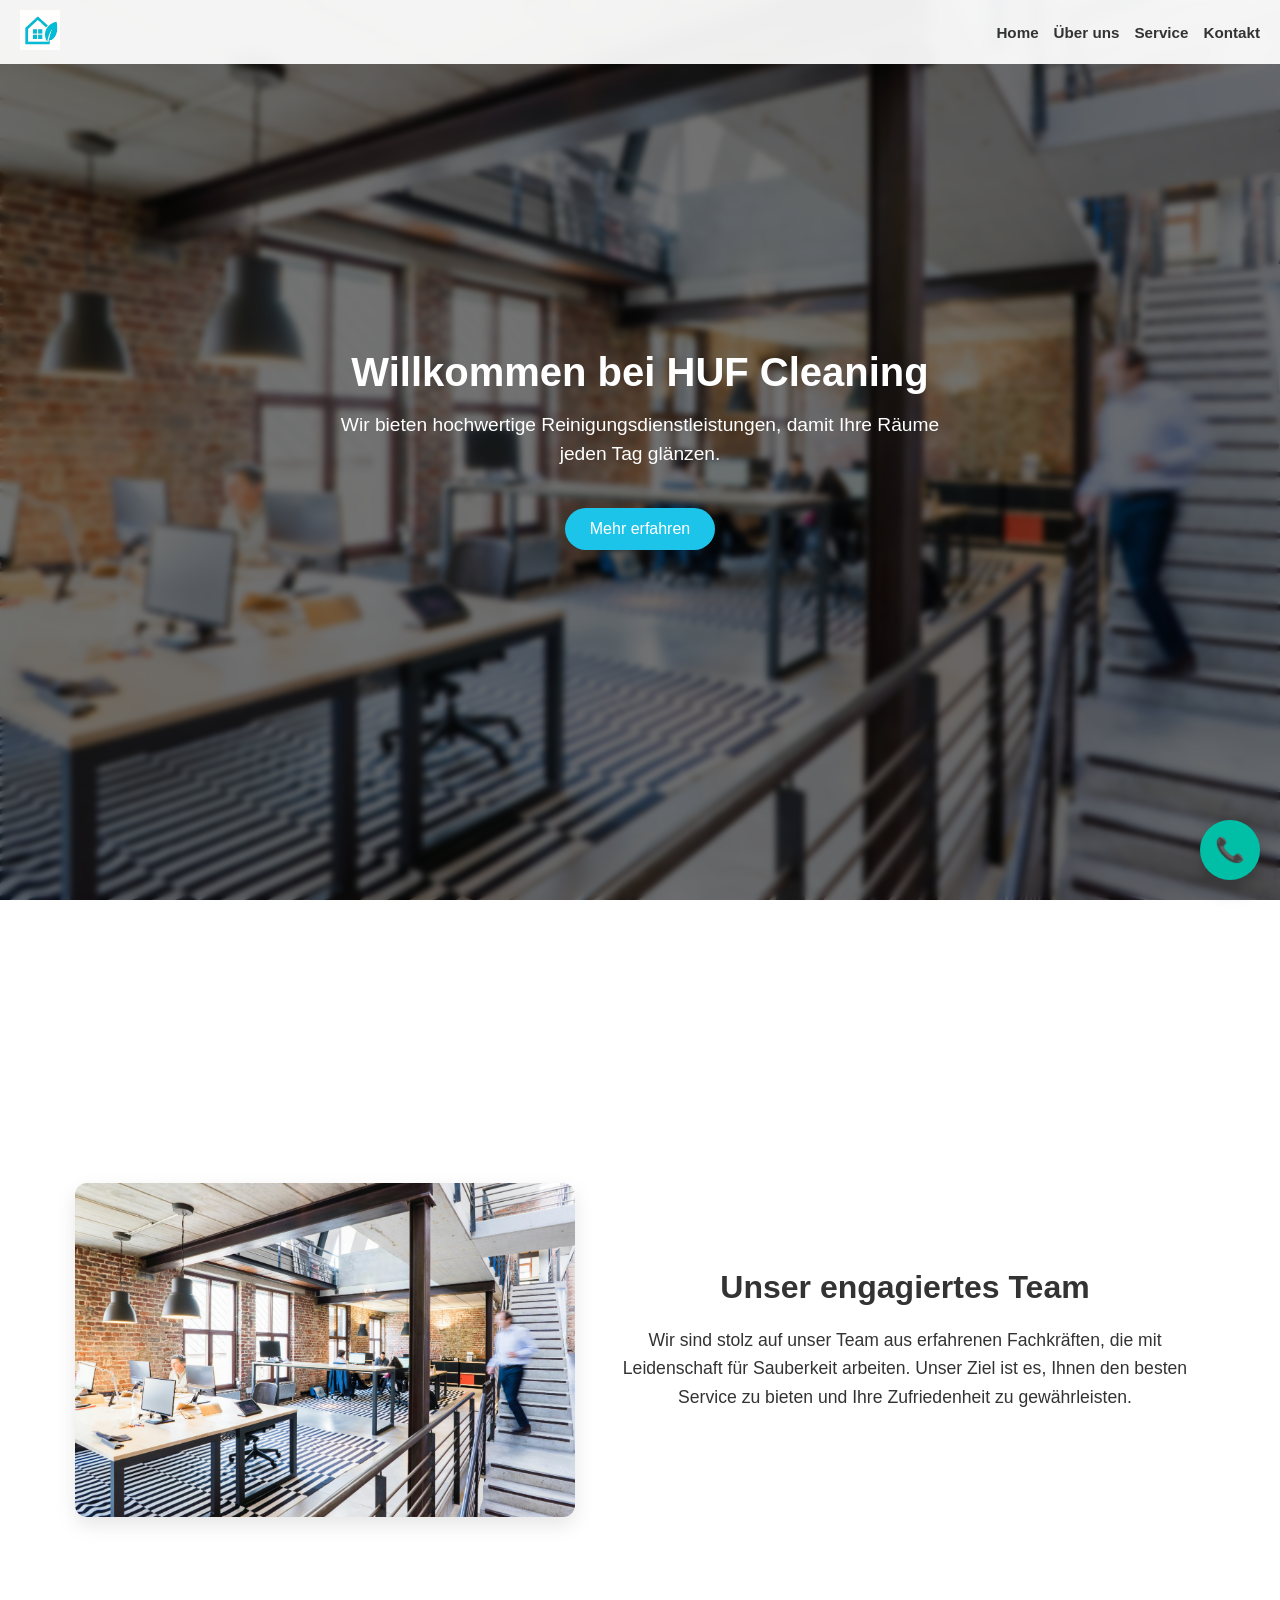
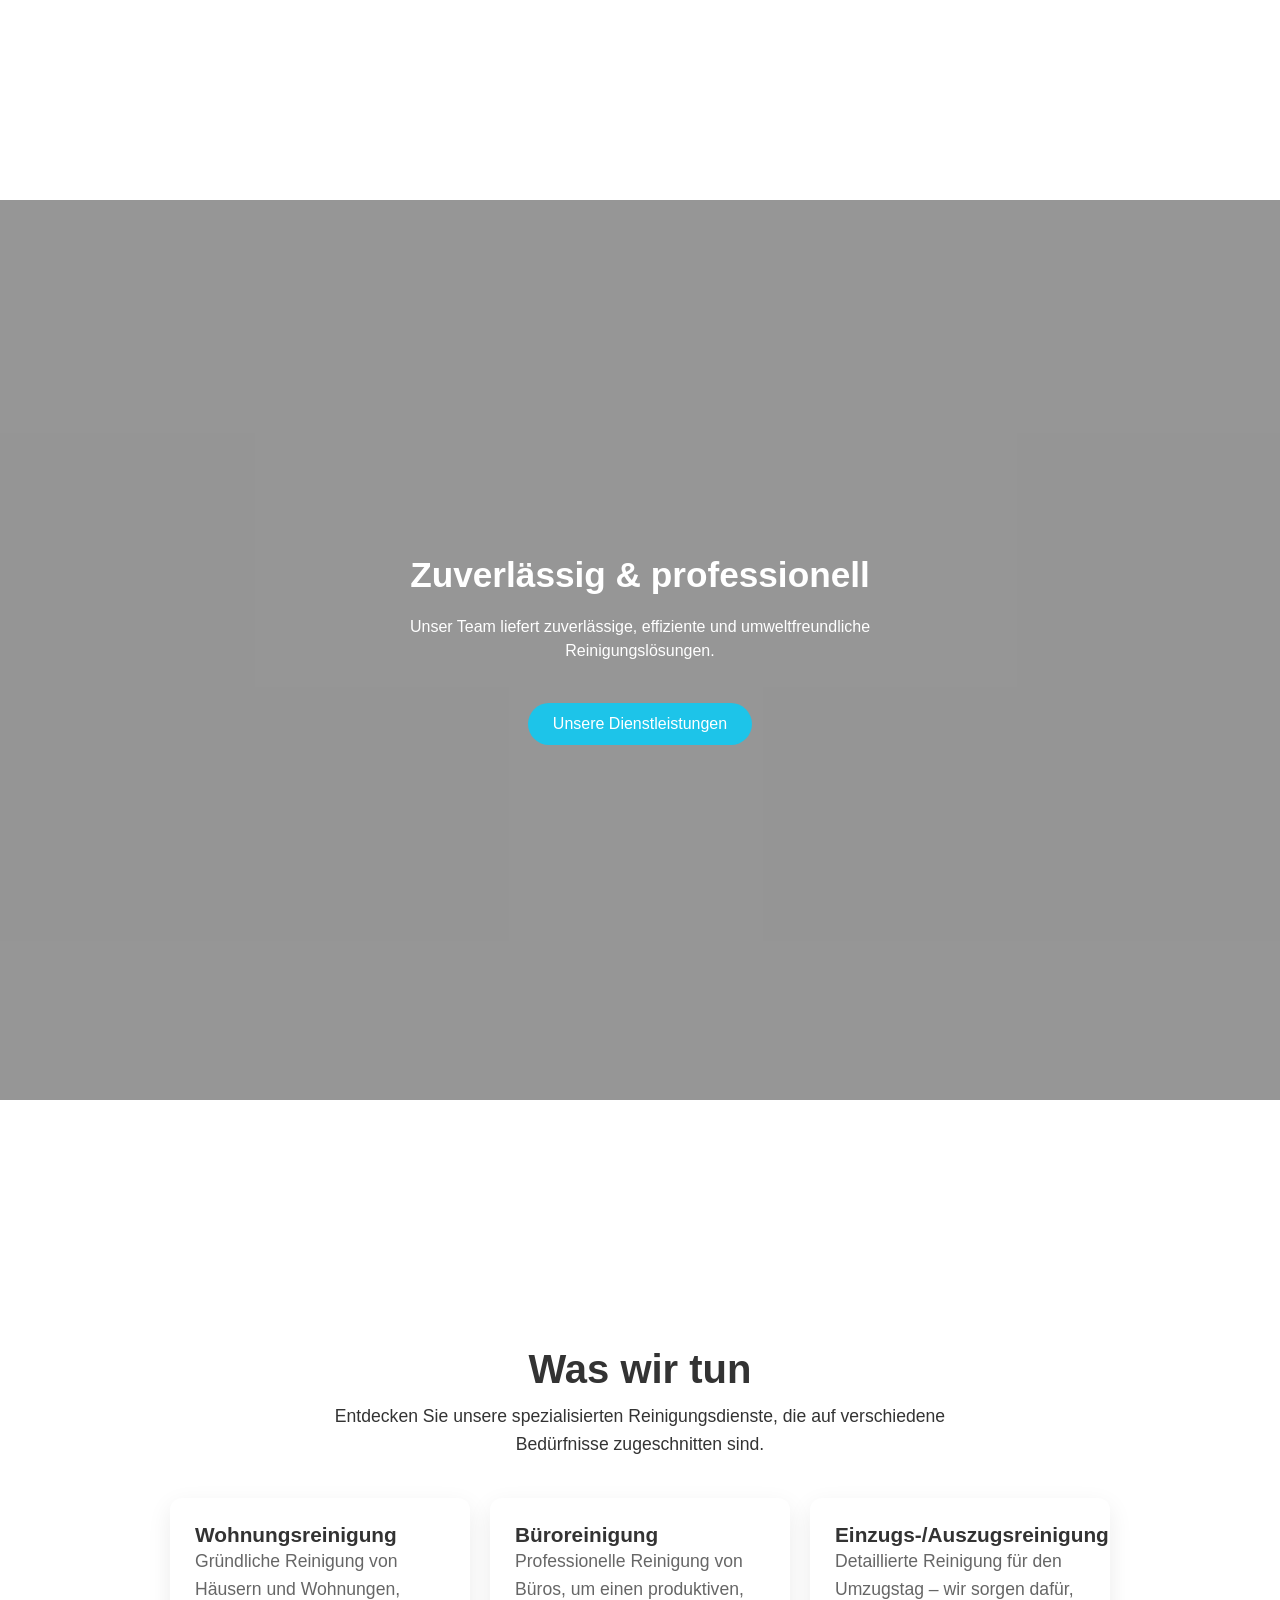
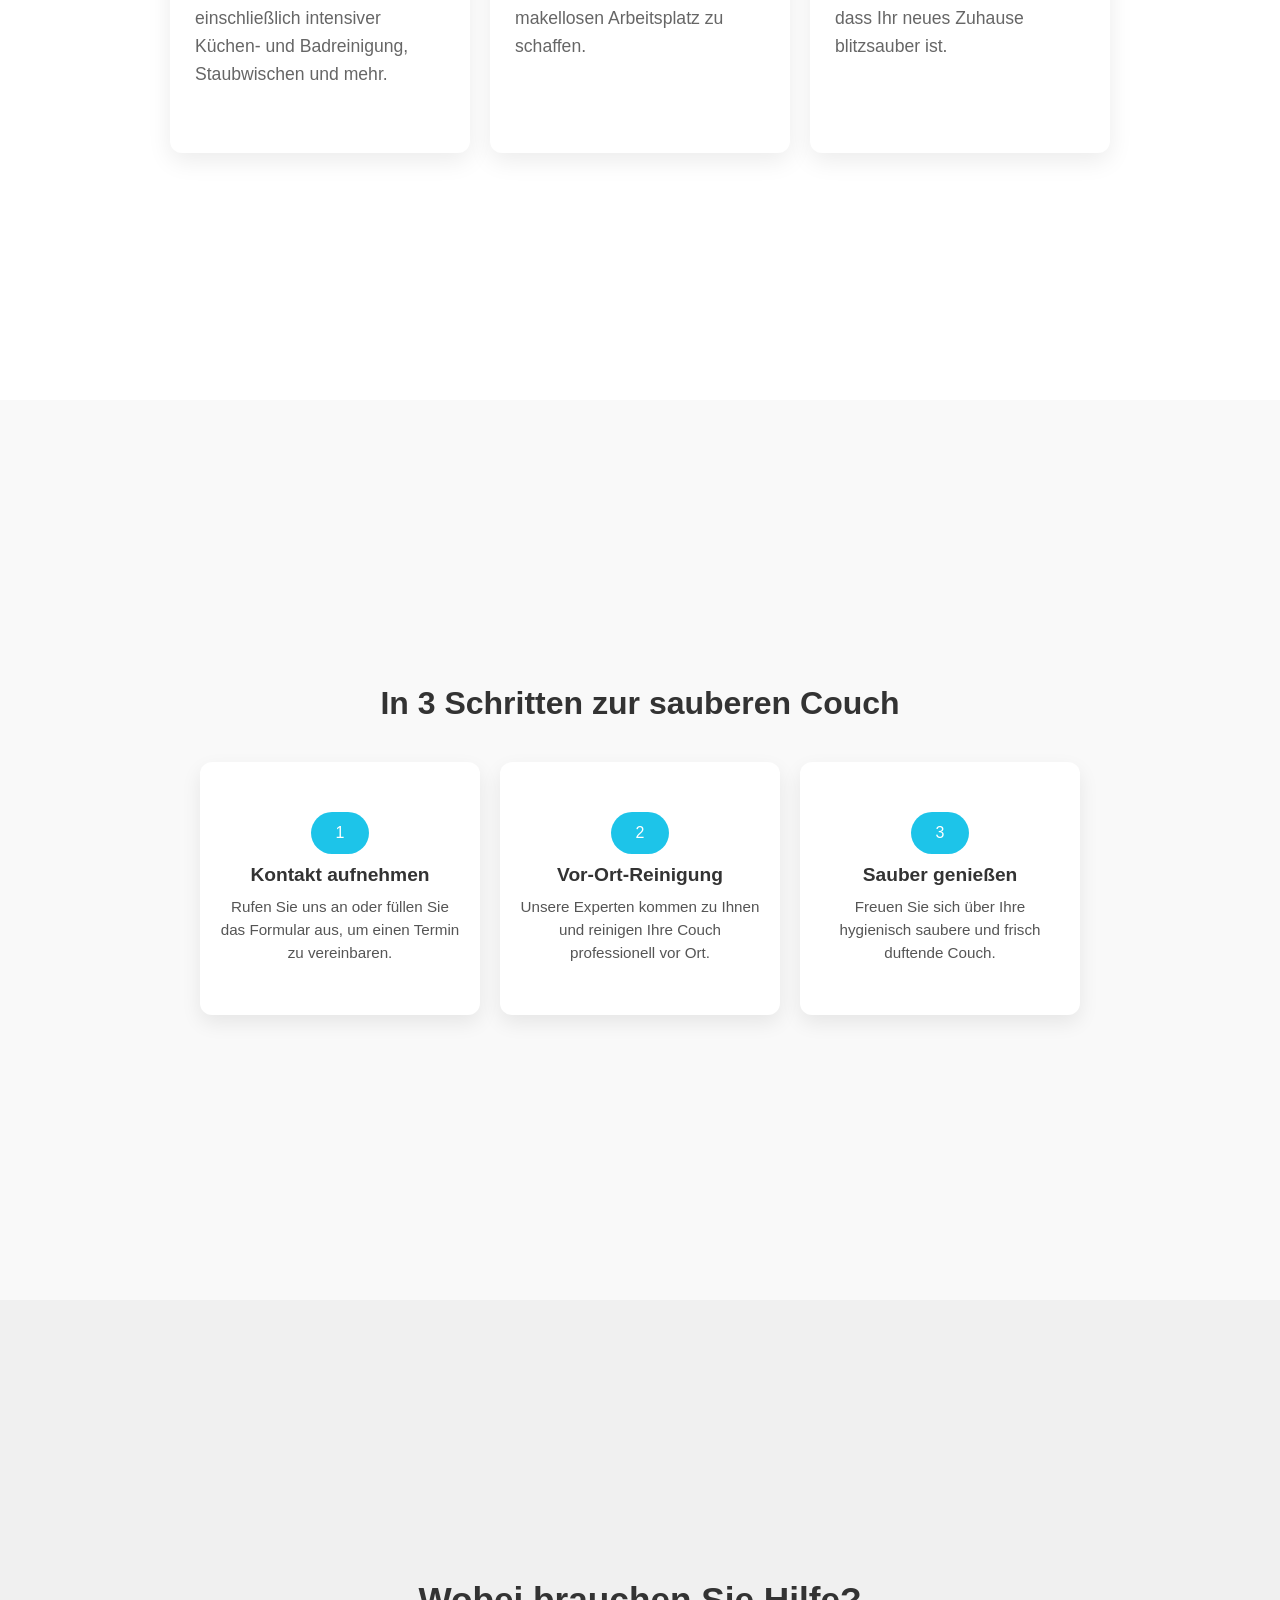
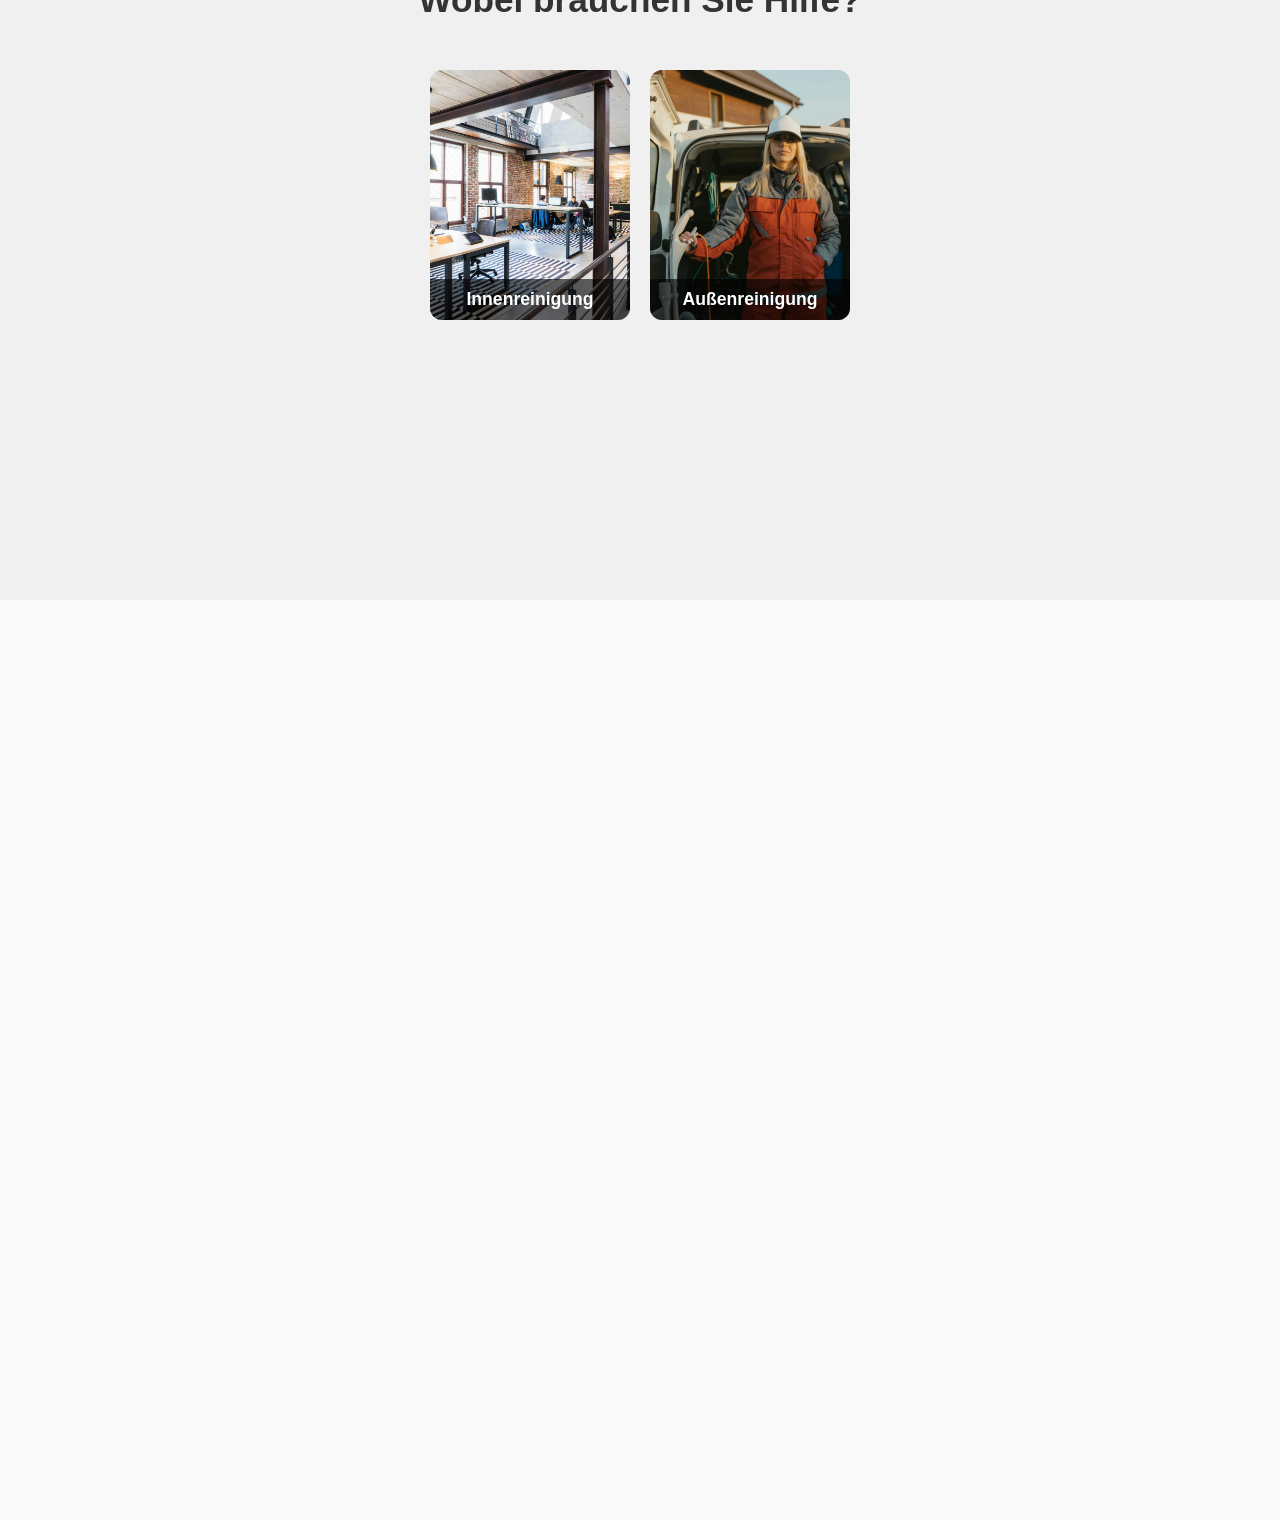
==== index.html @ 50758ff9 "added hero and navbar fixed" ====
<!DOCTYPE html>
<html lang="de">
<head>
  <meta charset="UTF-8" />
  <meta name="viewport" content="width=device-width, initial-scale=1" />
  <title>HUF Cleaning Services</title>
  <style>
    * {
      margin: 0;
      padding: 0;
      box-sizing: border-box;
    }
    html, body {
      scroll-behavior: smooth;
      overflow-x: hidden;
    }
        #about, #services, #contact {
      background: #fff;
      color: #333;
    }
    body {
      font-family: 'Helvetica Neue', Helvetica, Arial, sans-serif;
      background: #f9f9f9;
      color: #333;
    }

    section {
      scroll-snap-align: start;
      min-height: 100vh;
      padding: 100px 20px;
      text-align: center;
      opacity: 0;
      transform: translateY(20px);
      transition: opacity 1s ease, transform 1s ease;
      display: flex;
      flex-direction: column;
      justify-content: center;
    }
    section.show {
      opacity: 1;
      transform: translateY(0);
    }

    nav {
      position: fixed;
      top: 0;
      background: #ffffffee;
      backdrop-filter: blur(6px);
      width: 100%;
      display: flex;
      justify-content: space-between;
      align-items: center;
      padding: 10px 20px;
      z-index: 1000;
    }
    .logo img {
      height: 40px;
    }
    nav .menu {
      display: flex;
      gap: 15px;
    }
    nav .menu a {
      text-decoration: none;
      color: #333;
      font-weight: bold;
      font-size: 0.95rem;
      transition: color 0.3s;
    }
    nav .menu a:hover {
      color: #1dc4e9;
    }

    h1 {
      font-size: 2.2rem;
      margin-bottom: 20px;
    }
    p {
      font-size: 1rem;
      max-width: 600px;
      margin: 0 auto 20px;
      line-height: 1.5;
    }
    .btn {
      display: inline-block;
      margin-top: 20px;
      padding: 12px 25px;
      font-size: 1rem;
      background: #1dc4e9;
      color: #fff;
      border-radius: 30px;
      text-decoration: none;
      transition: background 0.3s;
    }
    .btn:hover {
      background: #17bfa7;
    }
    #hero1 {
  position: relative;
  min-height: 100vh;
  display: flex;
  flex-direction: column;
  justify-content: center;
  align-items: center;
  text-align: center;
  color: white;
  padding: 2rem;
  background-image: url("inside.jpg"); /* example image */
  background-size: cover;
  background-position: center;
  overflow: hidden;
}

#hero1::before {
  content: "";
  position: absolute;
  inset: 0;
  background: rgba(0, 0, 0, 0.55); /* optional dark overlay for better contrast */
  backdrop-filter: blur(3px); /* subtle blur effect */
  z-index: 1;
}

#hero1 > * {
  position: relative;
  z-index: 2;
}

#hero1 h1 {
  font-size: 2.5rem;
  margin-bottom: 1rem;
}

#hero1 p {
  font-size: 1.2rem;
  max-width: 600px;
}

#hero1 button {
  margin-top: 1.5rem;
  padding: 0.75rem 2rem;
  font-size: 1rem;
  background-color: #00bfa6;
  color: white;
  border: none;
  border-radius: 50px;
  cursor: pointer;
  transition: background-color 0.3s;
}

#hero1 button:hover {
  background-color: #009e87;
}


    #hero3 {
      background: linear-gradient(135deg, #1de9b6, #1dc4e9);
      color: #fff;
    }



    .video-section {
      position: relative;
      color: #fff;
      overflow: hidden;
    }
    .bg-video {
      position: absolute;
      top: 0; left: 0;
      width: 100%; height: 100%;
      object-fit: cover;
      z-index: 1;
    }
    .video-overlay {
      position: absolute;
      top: 0; left: 0;
      width: 100%; height: 100%;
      background: rgba(0, 0, 0, 0.4);
      z-index: 2;
    }
    .video-section .content {
      position: relative;
      z-index: 3;
    }

    #choose-service,
    #contact {
      background: #f0f0f0;
    }
    #choose-service h1 {
      margin-bottom: 30px;
    }

    #services {
  padding: 60px 20px;
  text-align: center;
}

#services h2 {
  font-size: 2.5rem;
  margin-bottom: 10px;
}

#services p {
  max-width: 700px;
  margin: 0 auto 40px;
  font-size: 1.1rem;
  line-height: 1.6;
}

.card-container {
  display: flex;
  justify-content: center;
  gap: 20px;
  flex-wrap: wrap; /* allows them to wrap on smaller screens */
}

.card {
  background: #fff;
  border-radius: 12px;
  box-shadow: 0 8px 24px rgba(0, 0, 0, 0.08);
  flex: 1 1 300px; /* ← makes them grow/shrink nicely */
  max-width: 300px;
  padding: 25px;
  text-align: left;
  transition: transform 0.3s ease, box-shadow 0.3s ease;
}

.card:hover {
  transform: translateY(-5px);
  box-shadow: 0 12px 30px rgba(0, 0, 0, 0.15);
}

.card h3 {
  margin-top: 0;
  font-size: 1.3rem;
  color: #333;
}

.card p {
  margin-bottom: 0;
  font-size: 1rem;
  color: #666;
}

@media (max-width: 768px) {
  .card-container {
    flex-direction: column;
    align-items: center;
  }

  .card {
    max-width: 90%;
  }
}

.steps-section {
  text-align: center;
  padding: 80px 20px;
  background-color: #f9f9f9;
}

.steps-section h2 {
  font-size: 2rem;
  margin-bottom: 40px;
}

.steps-cards {
  display: flex;
  justify-content: center;
  flex-wrap: wrap;
  gap: 20px;
}

.step-card {
  background: white;
  border-radius: 12px;
  padding: 30px 20px;
  width: 280px;
  box-shadow: 0 8px 20px rgba(0, 0, 0, 0.08);
  transition: transform 0.3s, box-shadow 0.3s;
}

.step-card:hover {
  transform: translateY(-5px);
  box-shadow: 0 12px 30px rgba(0, 0, 0, 0.15);
}

.step-number {
  width: 50px;
  height: 50px;
  background-color:  #00bfa6; /* turquoise color */
  color: white;
  border-radius: 50%;
  display: flex;
  align-items: center;
  justify-content: center;
  font-size: 1.5rem;
  margin: 0 auto 15px auto;
}

.step-card h3 {
  font-size: 1.2rem;
  margin: 10px 0;
}

.step-card p {
  font-size: 0.95rem;
  color: #555;
}

.call-button {
  position: fixed;
  bottom: 20px;
  right: 20px;
  background-color: #00bfa6; /* turquoise color */
  color: white;
  font-size: 24px;
  text-decoration: none;
  width: 60px;
  height: 60px;
  border-radius: 50%;
  display: flex;
  justify-content: center;
  align-items: center;
  box-shadow: 0 8px 20px rgba(0, 0, 0, 0.3);
  transition: background-color 0.3s, transform 0.3s;
  z-index: 1000;
}

.call-button:hover {
  background-color: #009e8c;
  transform: scale(1.1);
}

    .about-highlight {
  display: flex;
  justify-content: center;
  align-items: center;
  padding: 80px 20px;
  background-color: #fff;
}

.about-content {
  display: flex;
  flex-wrap: wrap;
  max-width: 1200px;
  gap: 30px;
  align-items: center;
}

.about-content img {
  width: 100%;
  max-width: 500px;
  border-radius: 12px;
  box-shadow: 0 8px 20px rgba(0,0,0,0.1);
}

.about-text {
  flex: 1;
  min-width: 280px;
}

.about-text h2 {
  font-size: 2rem;
  margin-bottom: 20px;
}

.about-text p {
  font-size: 1.1rem;
  line-height: 1.6;
  margin-bottom: 20px;
}

.about-text .btn {
  display: inline-block;
  padding: 12px 25px;
  background: #00bfa6; /* primary turquoise */
  color: white;
  border-radius: 30px;
  text-decoration: none;
  transition: background 0.3s;
}

.about-text .btn:hover {
  background: #009e8c;
}

@media (max-width: 768px) {
  .about-content {
    flex-direction: column;
    text-align: center;
  }

  .about-content img {
    max-width: 90%;
  }
}




    .service-cards {
      display: flex;
      justify-content: center;
      gap: 20px;
      flex-wrap: wrap;
      margin-top: 20px;
    }
    .service-card {
      position: relative;
      width: 200px;
      height: 250px;
      overflow: hidden;
      border-radius: 12px;
      cursor: pointer;
      transition: transform 0.4s ease, box-shadow 0.4s ease;
    }
    .service-card img {
      width: 100%;
      height: 100%;
      object-fit: cover;
      transition: transform 0.4s ease;
    }
    .service-card span {
      position: absolute;
      bottom: 0;
      left: 0;
      width: 100%;
      background: rgba(0,0,0,0.6);
      color: #fff;
      padding: 10px;
      text-align: center;
      font-weight: bold;
      font-size: 1.1rem;
      transition: background 0.4s ease;
    }
    .service-card:hover {
      transform: scale(1.05);
      box-shadow: 0 12px 24px rgba(0,0,0,0.3);
    }
    .service-card:active img {
      transform: scale(1.1);
    }
    .service-card:hover span {
      background: rgba(0,0,0,0.8);
    }

    #contact form {
      max-width: 500px;
      margin: 0 auto;
      text-align: left;
    }
    #contact form input,
    #contact form textarea {
      width: 100%;
      margin: 10px 0;
      padding: 12px;
      border: 1px solid #ccc;
      border-radius: 6px;
    }
    #contact form button {
      background: #1dc4e9;
      color: #fff;
      border: none;
      padding: 12px;
      width: 100%;
      border-radius: 6px;
      cursor: pointer;
      transition: background 0.3s;
    }
    #contact form button:hover {
      background: #17bfa7;
    }

    .modal {
      display: none;
      position: fixed;
      z-index: 9999;
      left: 0; top: 0;
      width: 100%;
      height: 100%;
      background: rgba(0,0,0,0.6);
      justify-content: center;
      align-items: center;
    }
    .modal-content {
      background: white;
      padding: 30px;
      border-radius: 10px;
      max-width: 400px;
      text-align: center;
    }
    .close {
      position: absolute;
      top: 15px;
      right: 20px;
      font-size: 24px;
      color: #333;
      cursor: pointer;
    }

    @media (max-width: 600px) {
      h1 { font-size: 1.7rem; }
      p { font-size: 0.95rem; }
      .service-card {
        width: 160px;
        height: 200px;
      }
    }
  </style>
</head>
<body>

  <nav>
    <div class="logo">
      <img src="./logo.png" alt="Logo" />
    </div>
    <div class="menu">
      <a href="#hero1">Home</a>
      <a href="#hero2">Über uns</a>
      <a href="#choose-service">Service</a>
      <a href="#contact">Kontakt</a>
    </div>
  </nav>

  <section id="hero1">
    <h1>Willkommen bei HUF Cleaning</h1>
    <p>Wir bieten hochwertige Reinigungsdienstleistungen, damit Ihre Räume jeden Tag glänzen.</p>
    <a href="#choose-service" class="btn">Mehr erfahren</a>
  </section>

  <section id="about-highlight" class="about-highlight">
  <div class="about-content">
    <img src="./inside.jpg" alt="Unser Reinigungsteam" />
    <div class="about-text">
      <h2>Unser engagiertes Team</h2>
      <p>Wir sind stolz auf unser Team aus erfahrenen Fachkräften, die mit Leidenschaft für Sauberkeit arbeiten. Unser Ziel ist es, Ihnen den besten Service zu bieten und Ihre Zufriedenheit zu gewährleisten.</p>
    </div>
  </div>
</section>


  <section id="hero2" class="video-section">
    <video autoplay muted loop playsinline class="bg-video">
      <source src="./6195516-uhd_3840_2160_25fps.mp4" type="video/mp4" />
    </video>
    <div class="video-overlay"></div>
    <div class="content">
      <h1>Zuverlässig & professionell</h1>
      <p>Unser Team liefert zuverlässige, effiziente und umweltfreundliche Reinigungslösungen.</p>
      <a href="#choose-service" class="btn">Unsere Dienstleistungen</a>
    </div>
  </section>

  <section id="services">
  <h2>Was wir tun</h2>
  <p>Entdecken Sie unsere spezialisierten Reinigungsdienste, die auf verschiedene Bedürfnisse zugeschnitten sind.</p>
  <div class="card-container">
    <div class="card">
      <h3>Wohnungsreinigung</h3>
      <p>Gründliche Reinigung von Häusern und Wohnungen, einschließlich intensiver Küchen- und Badreinigung, Staubwischen und mehr.</p>
    </div>
    <div class="card">
      <h3>Büroreinigung</h3>
      <p>Professionelle Reinigung von Büros, um einen produktiven, makellosen Arbeitsplatz zu schaffen.</p>
    </div>
    <div class="card">
      <h3>Einzugs-/Auszugsreinigung</h3>
      <p>Detaillierte Reinigung für den Umzugstag – wir sorgen dafür, dass Ihr neues Zuhause blitzsauber ist.</p>
    </div>
  </div>
</section>

<section id="steps" class="steps-section">
  <h2>In 3 Schritten zur sauberen Couch</h2>
  <div class="steps-cards">
    <div class="step-card">
      <div class="btn">1</div>
      <h3>Kontakt aufnehmen</h3>
      <p>Rufen Sie uns an oder füllen Sie das Formular aus, um einen Termin zu vereinbaren.</p>
    </div>
    <div class="step-card">
      <div class="btn">2</div>
      <h3>Vor-Ort-Reinigung</h3>
      <p>Unsere Experten kommen zu Ihnen und reinigen Ihre Couch professionell vor Ort.</p>
    </div>
    <div class="step-card">
      <div class="btn">3</div>
      <h3>Sauber genießen</h3>
      <p>Freuen Sie sich über Ihre hygienisch saubere und frisch duftende Couch.</p>
    </div>
  </div>
</section>



  <section id="choose-service">
    <h1>Wobei brauchen Sie Hilfe?</h1>
    <div class="service-cards">
      <div class="service-card" data-service="Innenreinigung" onclick="">
        <img src="./inside.jpg" alt="Innenreinigung">
        <span>Innenreinigung</span>
      </div>
      <div class="service-card" data-service="Außenreinigung">
        <img src="./outside.jpg" alt="Außenreinigung">
        <span>Außenreinigung</span>
      </div>
    </div>
  </section>

  <section id="contact">
    <h1>Kontaktieren Sie uns</h1>
    <form id="contact-form">
      <input type="text" name="name" placeholder="Ihr Name" required />
      <input type="email" name="email" placeholder="Ihre Email" required />
      <textarea name="message" rows="4" placeholder="Ihre Nachricht" required></textarea>
      <button type="submit">Senden</button>
    </form>
  </section>

  <a href="tel:+43123456789" class="call-button" aria-label="Call us now">
  📞
  </a>


  <!-- Modal -->
  <div class="modal" id="service-modal">
    <div class="modal-content">
      <span class="close" id="modal-close">&times;</span>
      <h2 id="modal-title"></h2>
      <p>Bitte kontaktieren Sie uns unten über das Formular, um weitere Informationen oder ein Angebot zu erhalten.</p>
    </div>
  </div>

  <script>
    // Animate sections
    const observer = new IntersectionObserver(entries => {
      entries.forEach(entry => {
        if (entry.isIntersecting) {
          entry.target.classList.add('show');
        }
      });
    }, { threshold: 0.2 });

    document.querySelectorAll('section').forEach(section => observer.observe(section));

    // Modal
    const modal = document.getElementById("service-modal");
    const modalTitle = document.getElementById("modal-title");
    const closeModal = document.getElementById("modal-close");

    document.querySelectorAll('.service-card').forEach(card => {
      card.addEventListener('click', () => {
        modalTitle.textContent = card.dataset.service;
        modal.style.display = "flex";
      });
    });

    closeModal.addEventListener('click', () => {
      modal.style.display = "none";
    });

    window.addEventListener('click', (e) => {
      if (e.target === modal) {
        modal.style.display = "none";
      }
    });

    // Form
    document.getElementById('contact-form').addEventListener('submit', e => {
      e.preventDefault();
      alert('Ihre Nachricht wurde gesendet!');
      e.target.reset();
    });
  </script>
</body>
</html>
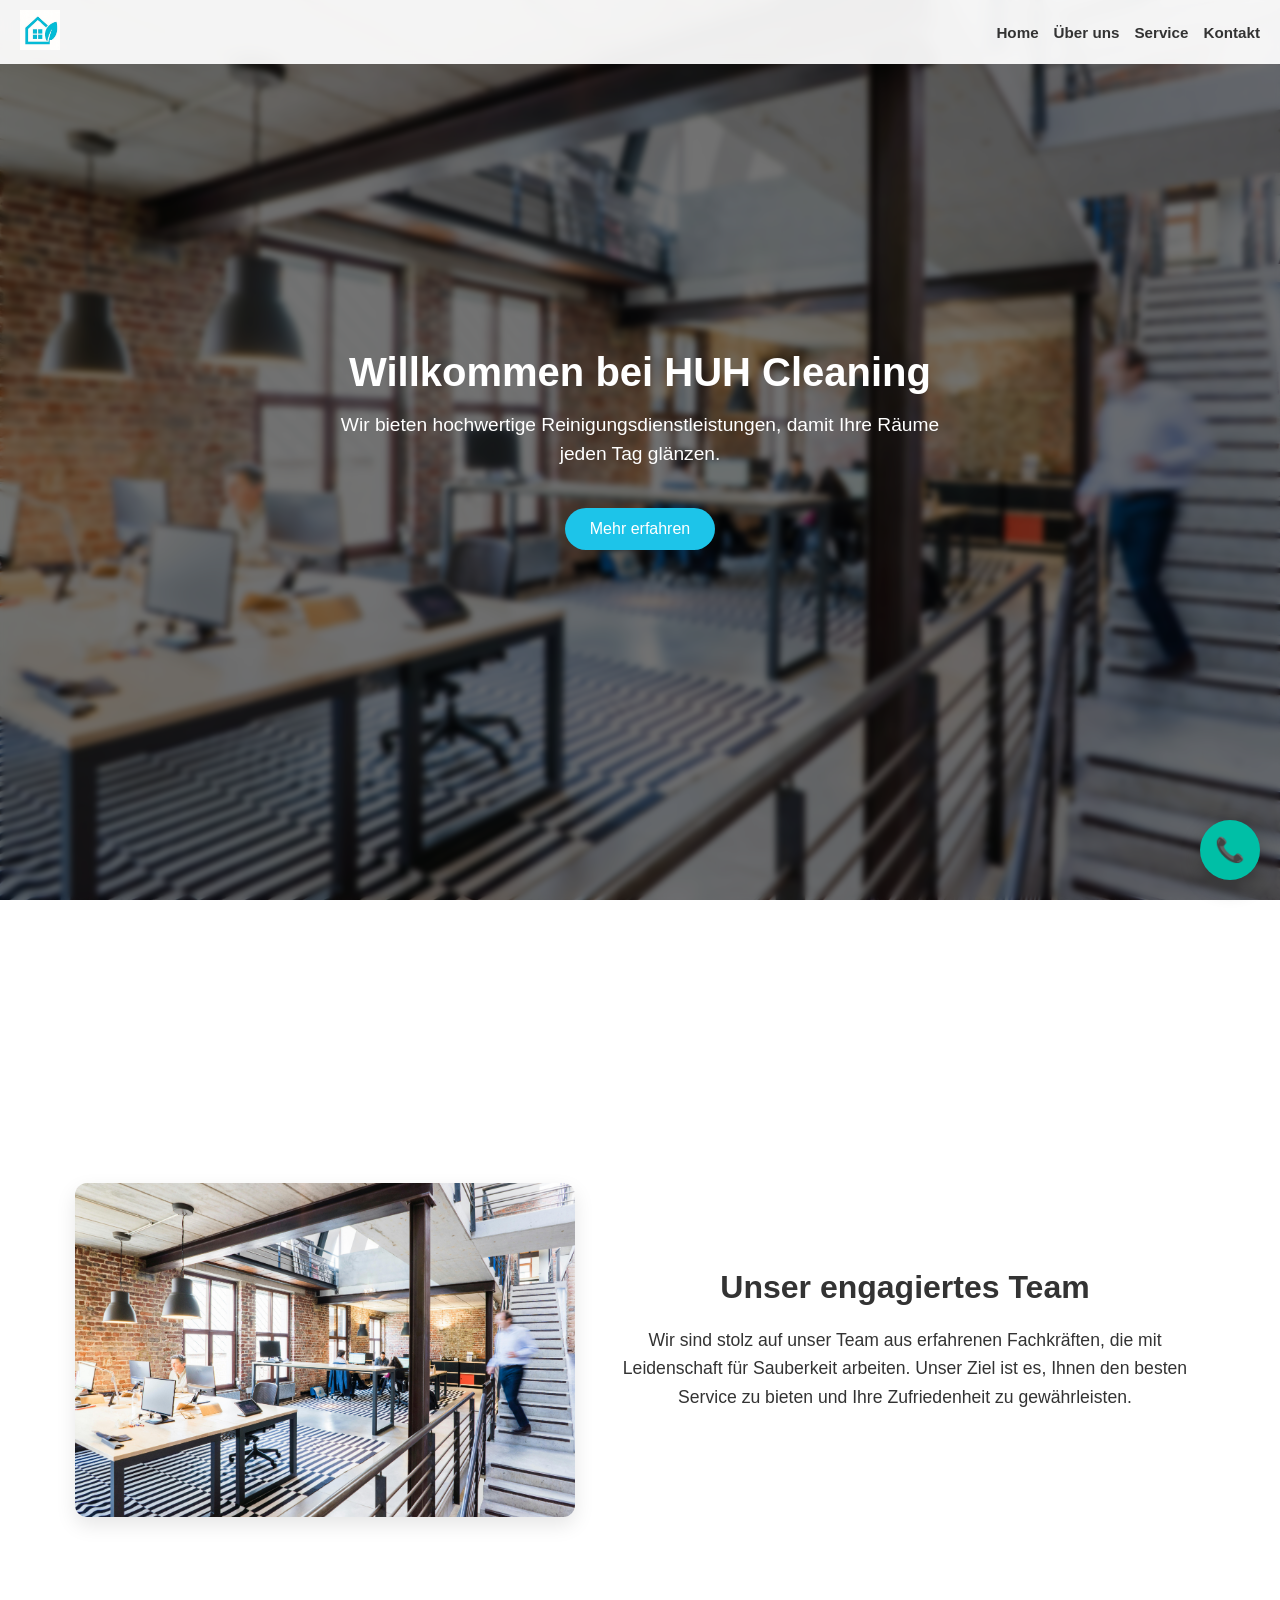
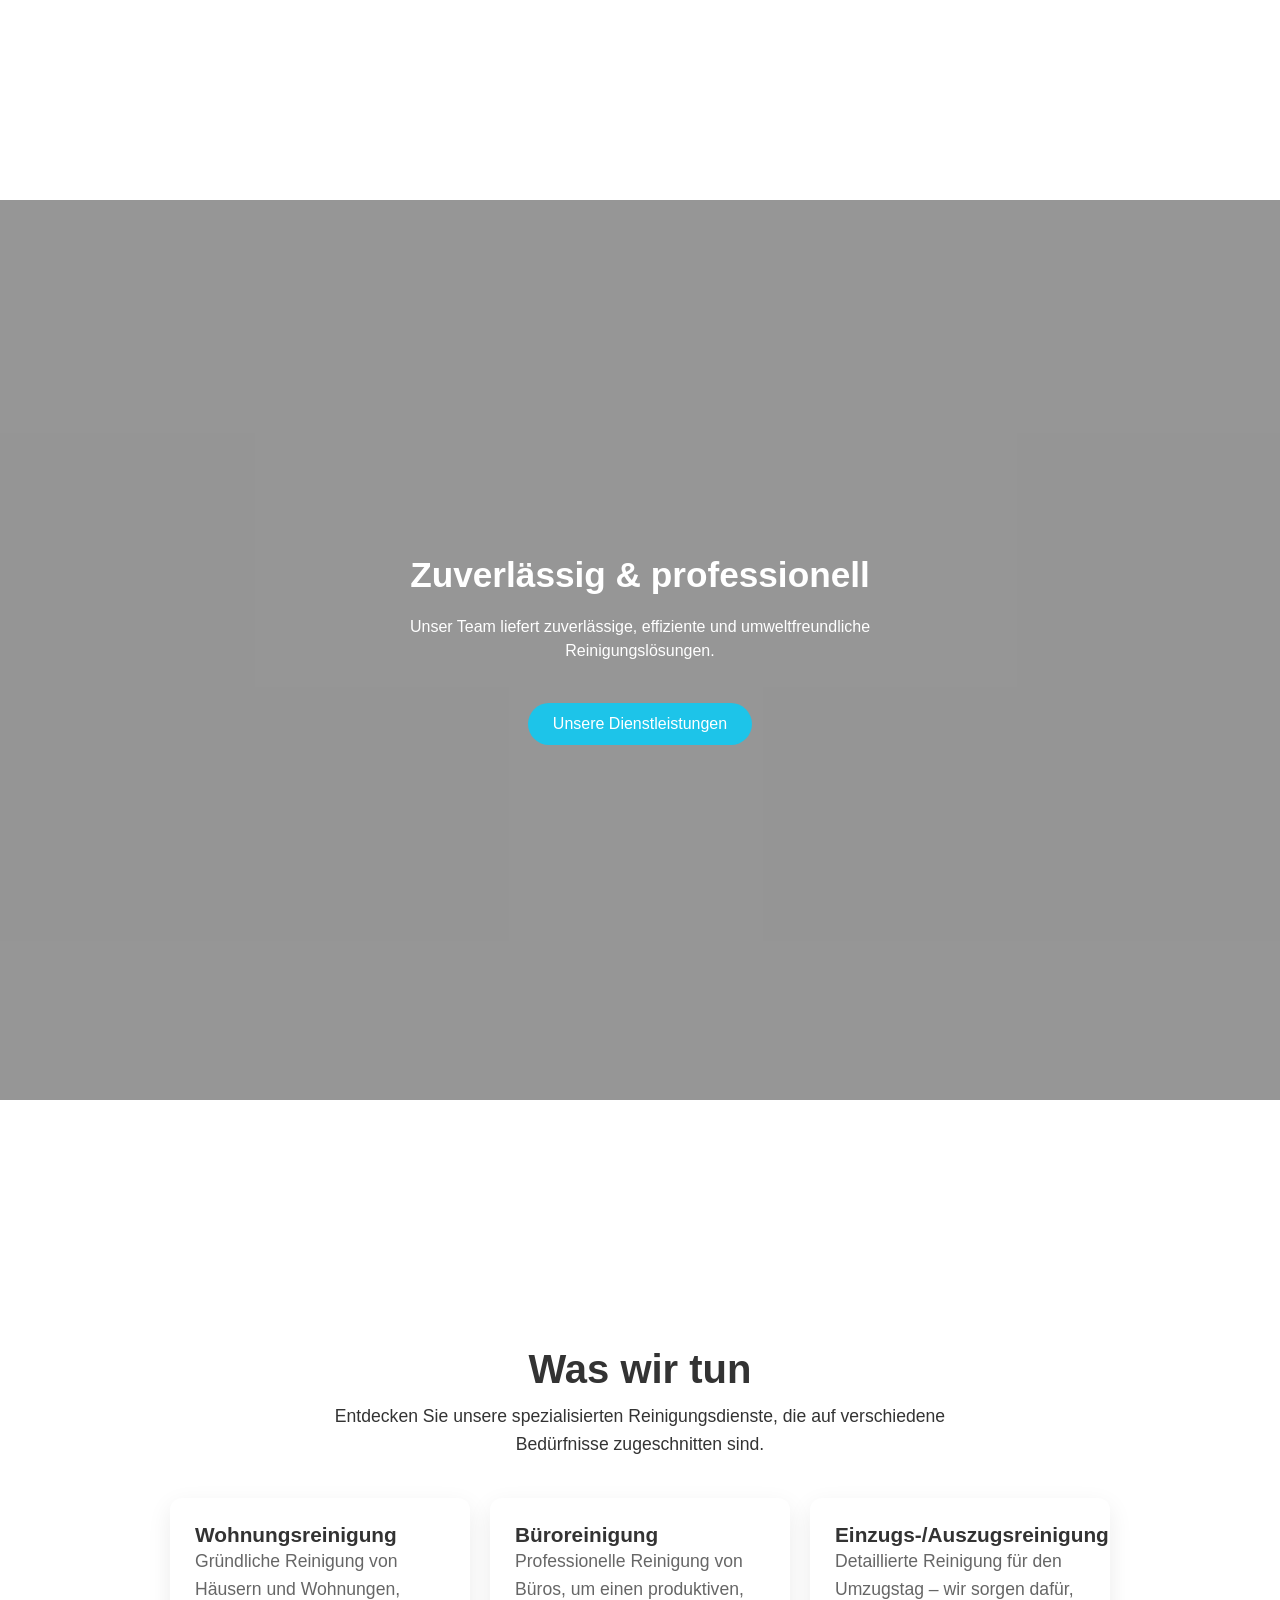
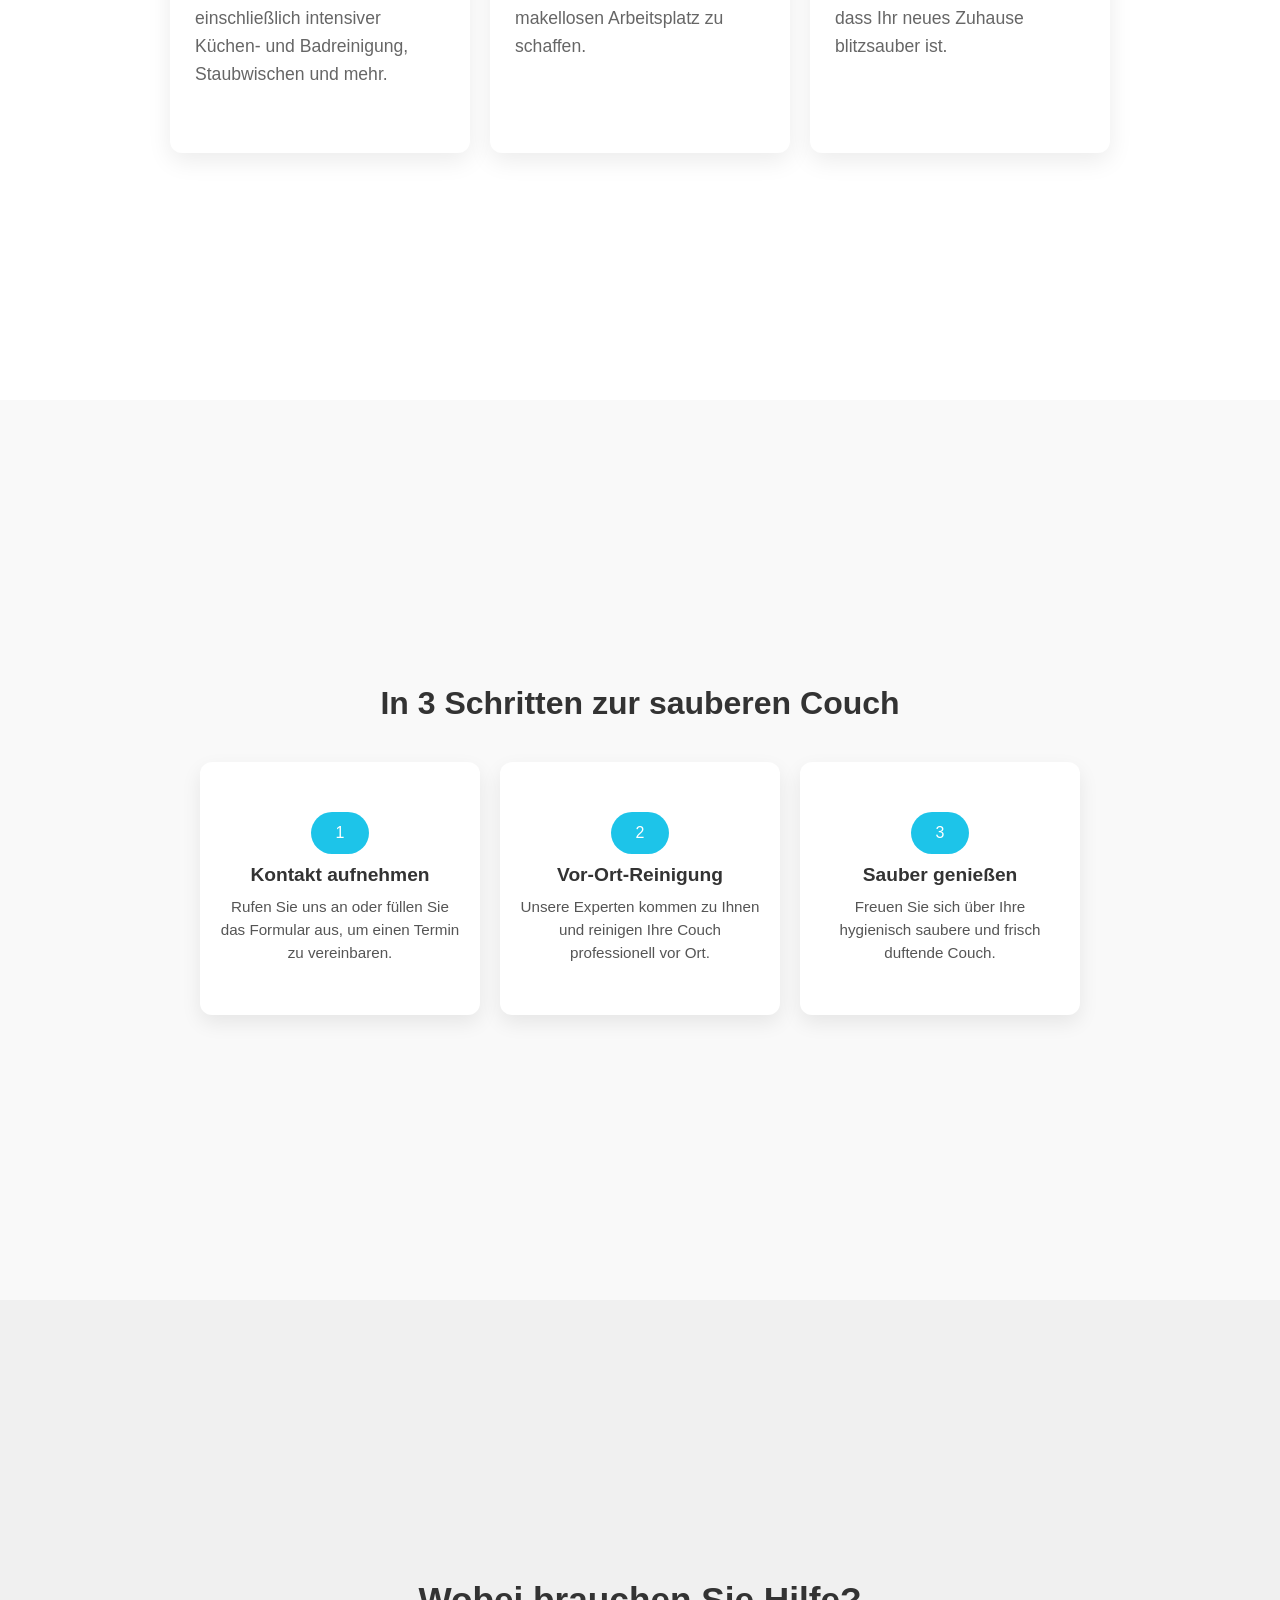
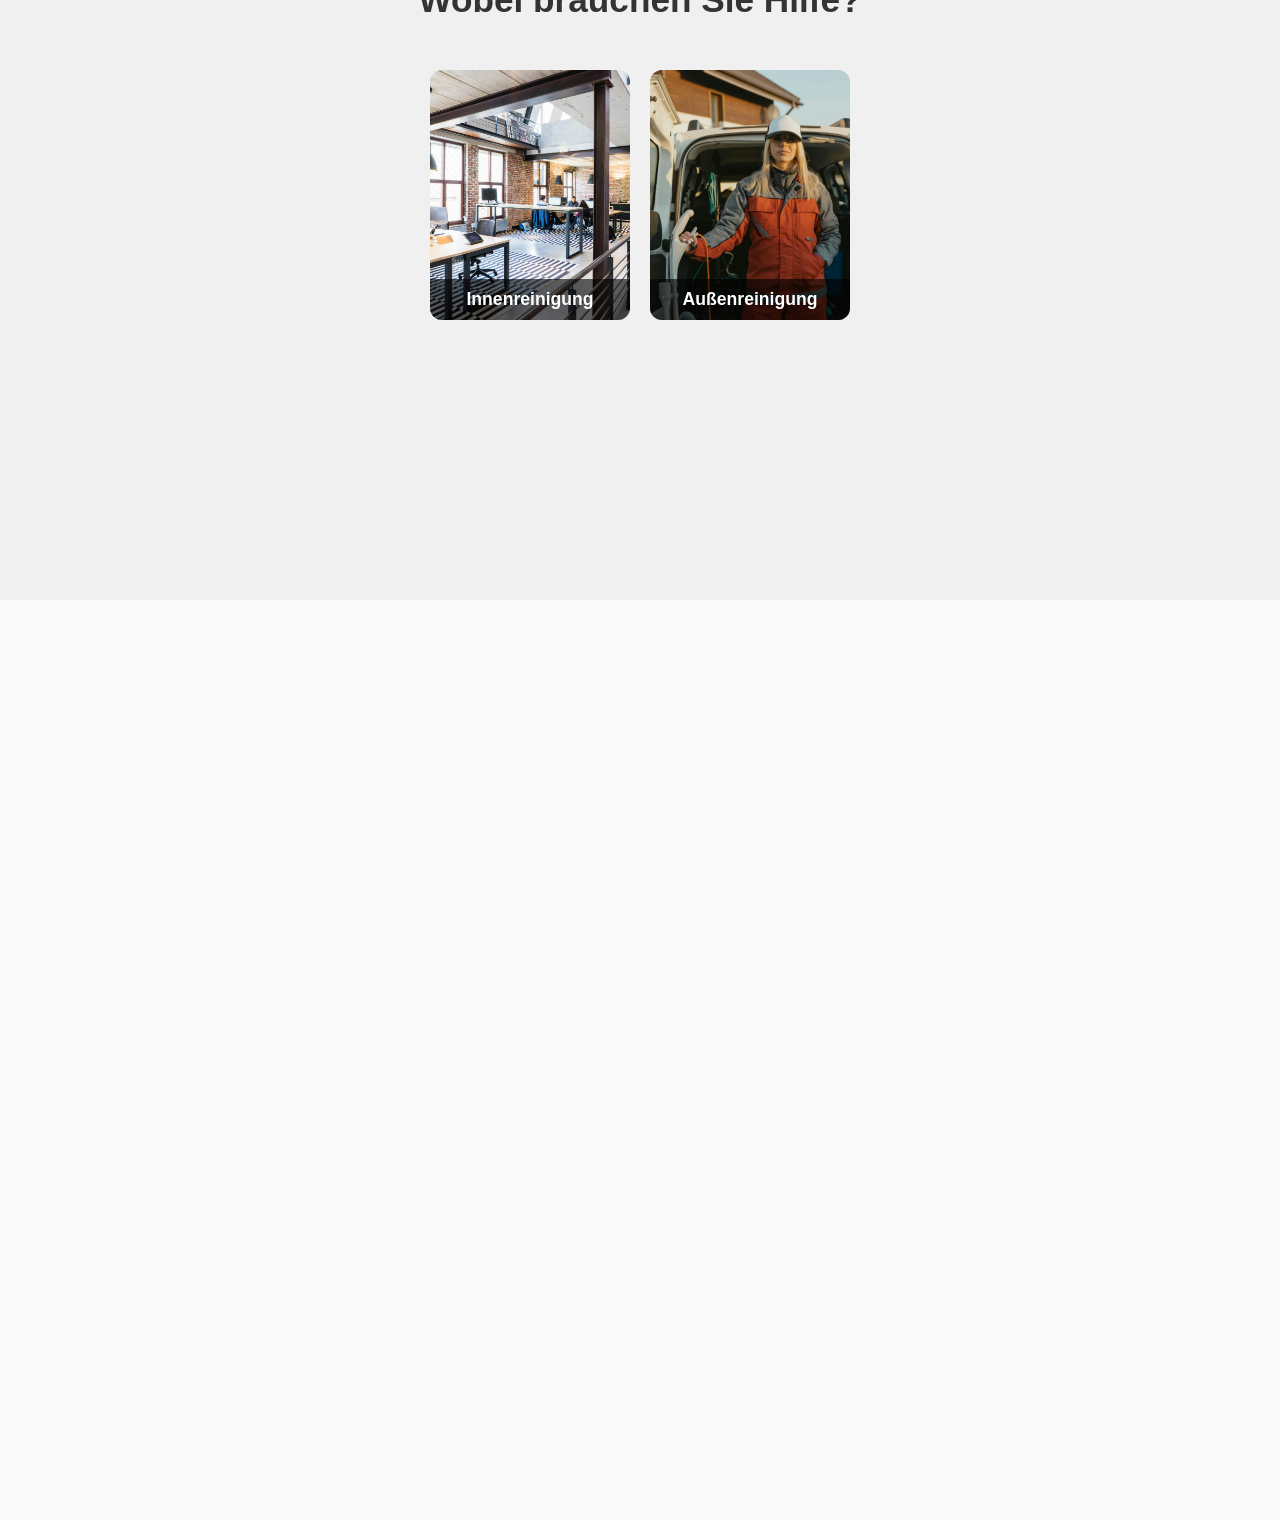
==== commit 3825fcab: "name" ====
--- a/index.html
+++ b/index.html
@@ -525,7 +525,7 @@
   </nav>
 
   <section id="hero1">
-    <h1>Willkommen bei HUF Cleaning</h1>
+    <h1>Willkommen bei HUH Cleaning</h1>
     <p>Wir bieten hochwertige Reinigungsdienstleistungen, damit Ihre Räume jeden Tag glänzen.</p>
     <a href="#choose-service" class="btn">Mehr erfahren</a>
   </section>
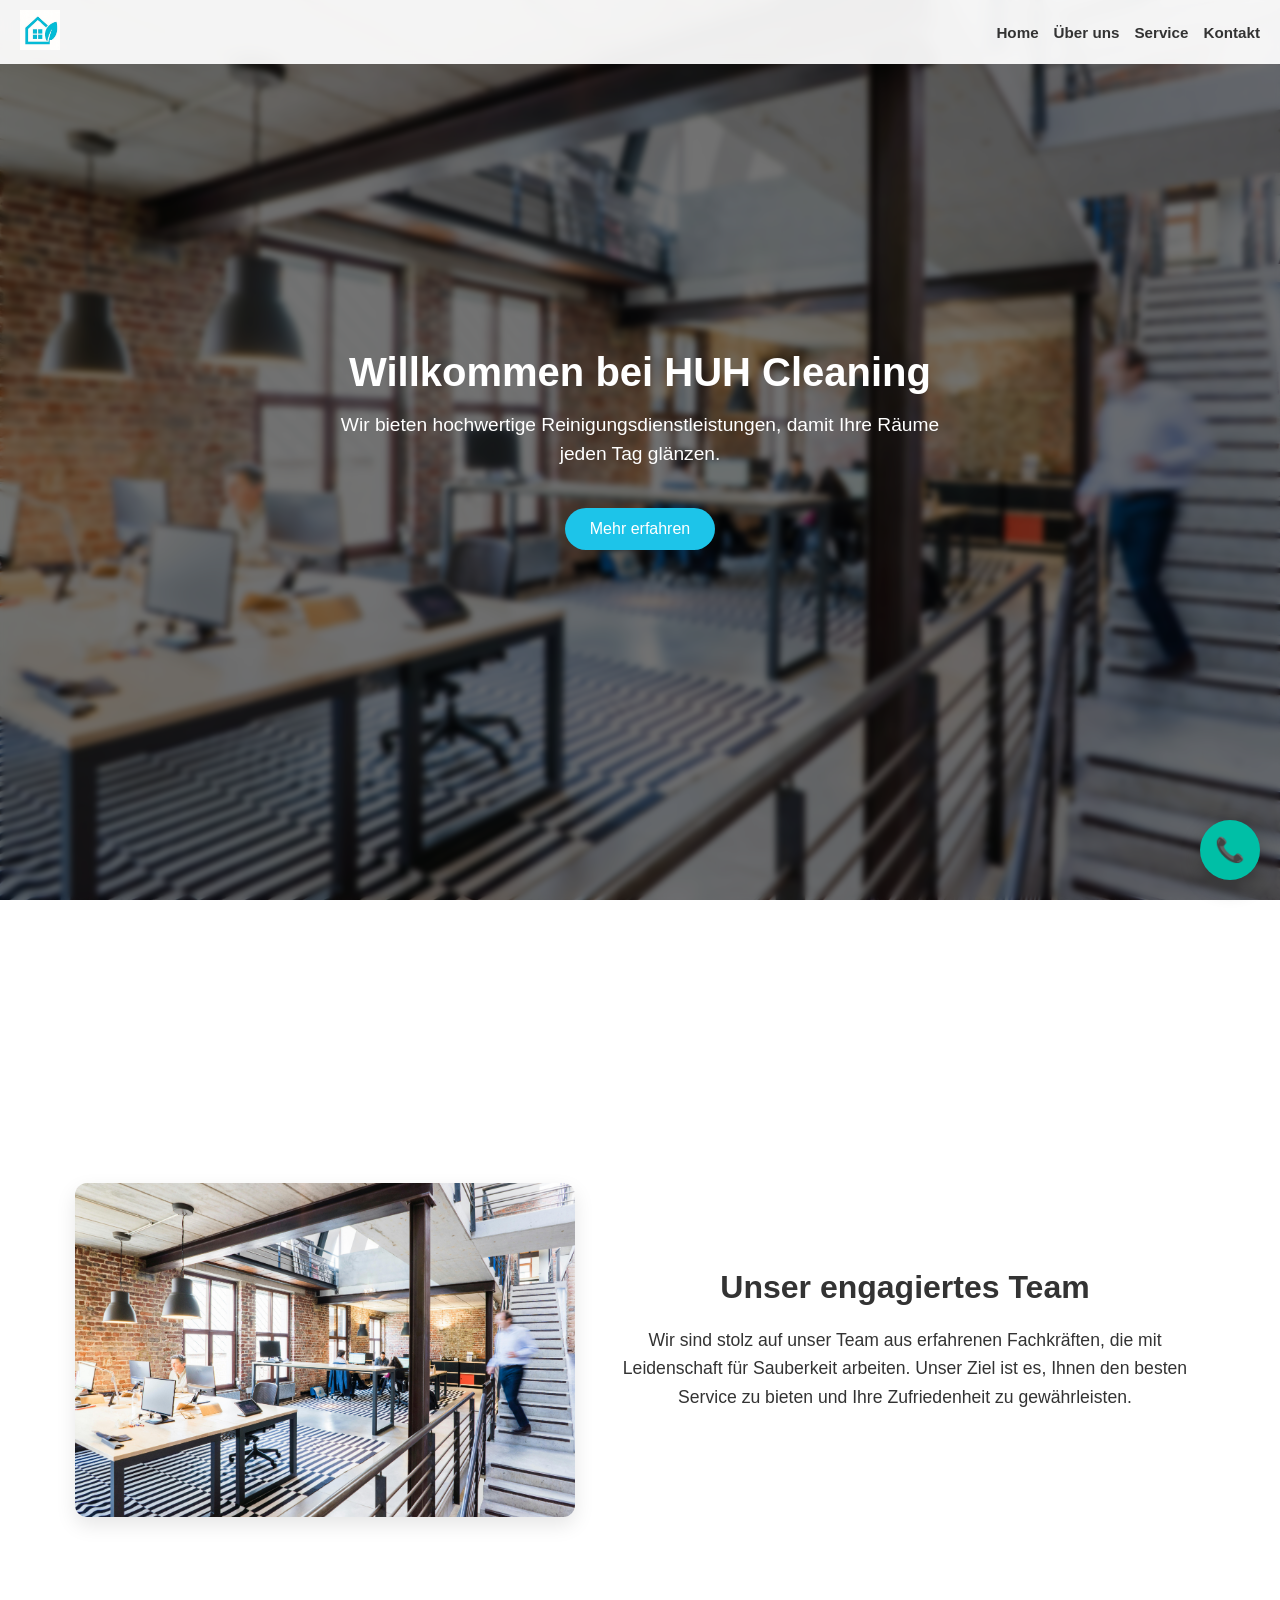
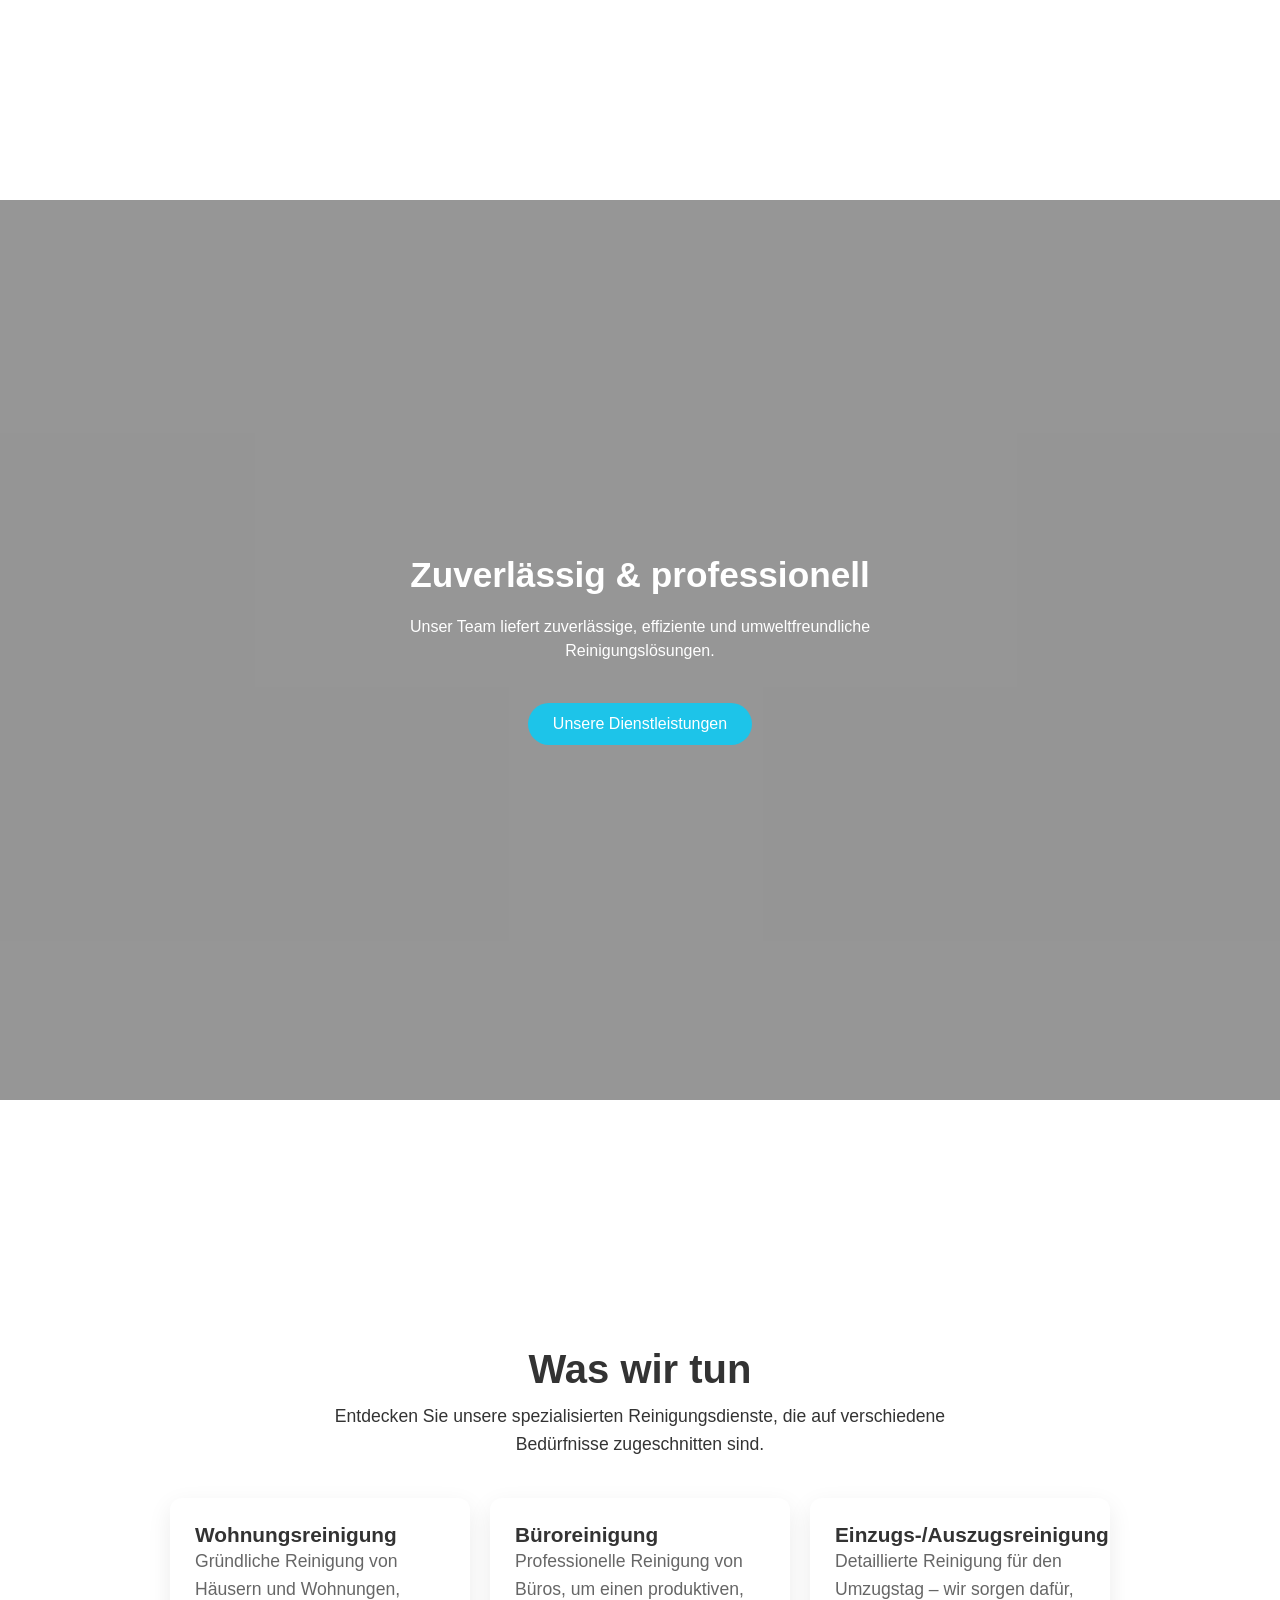
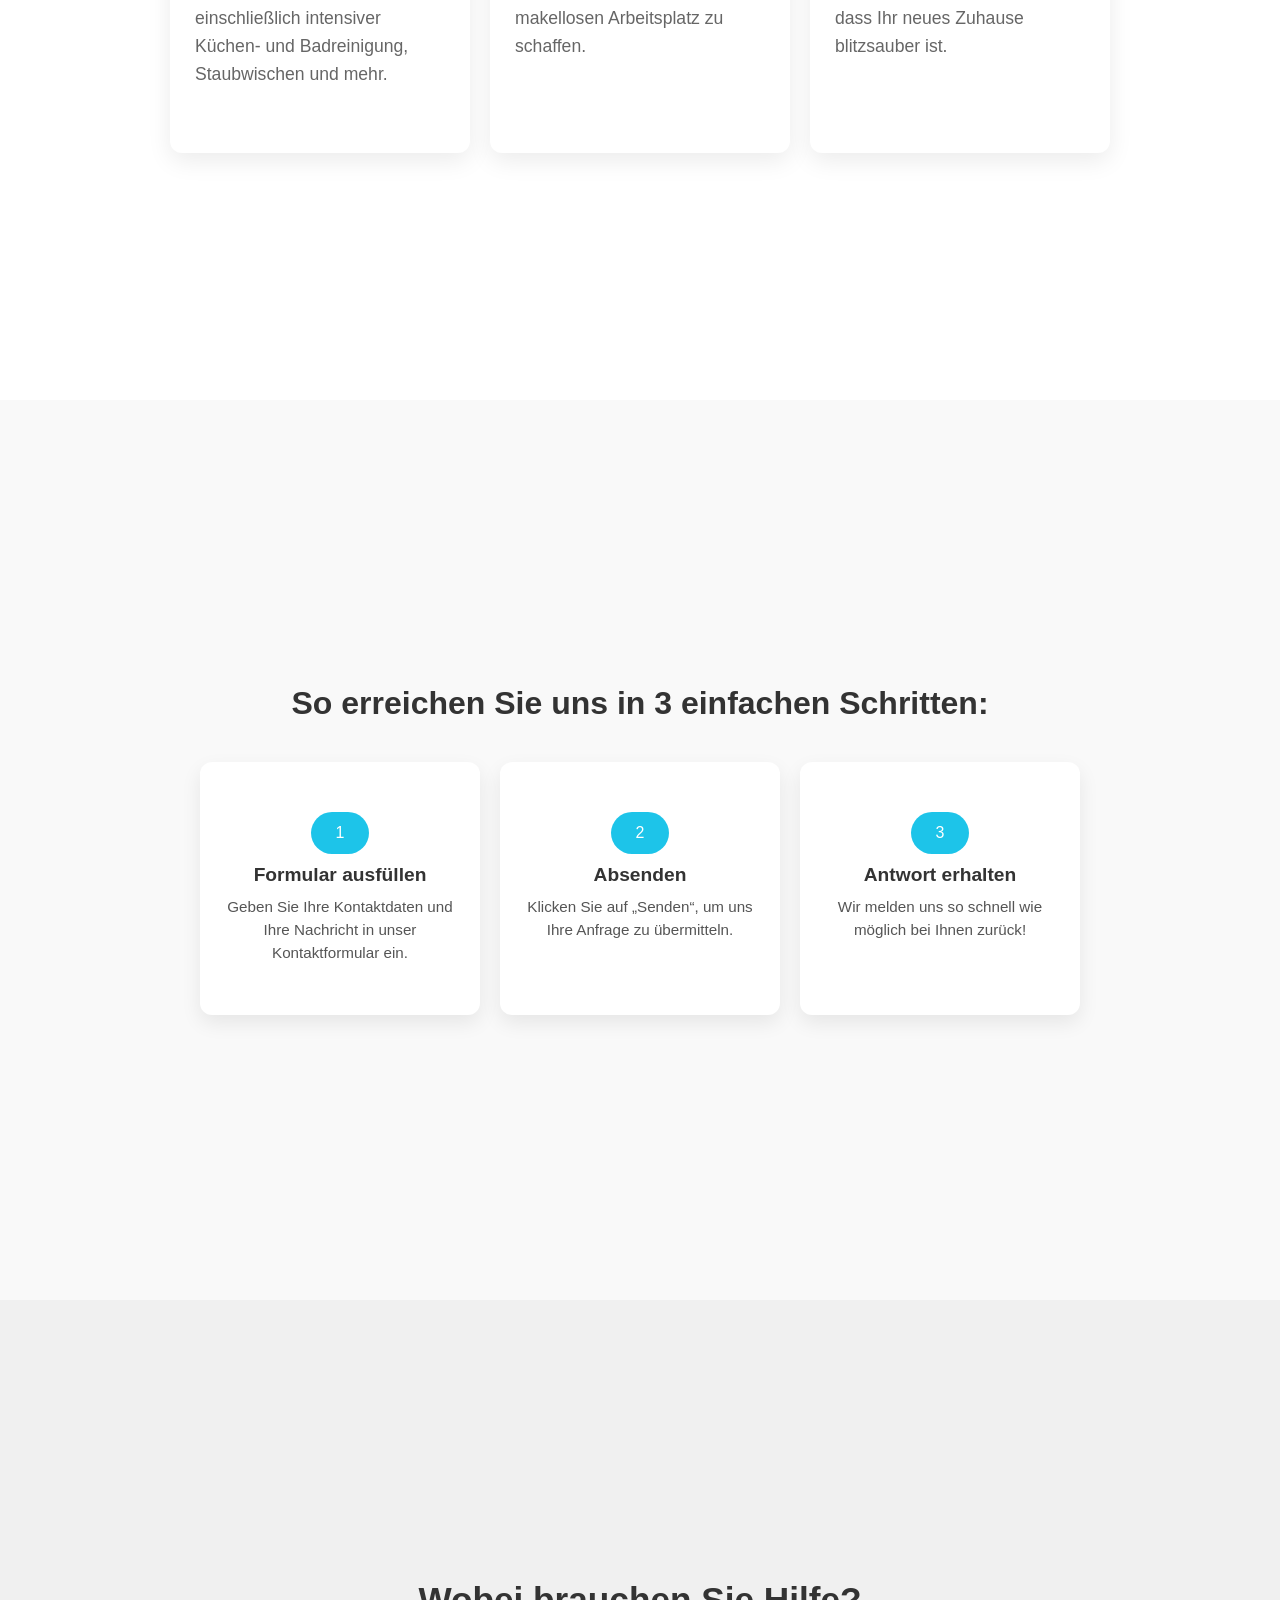
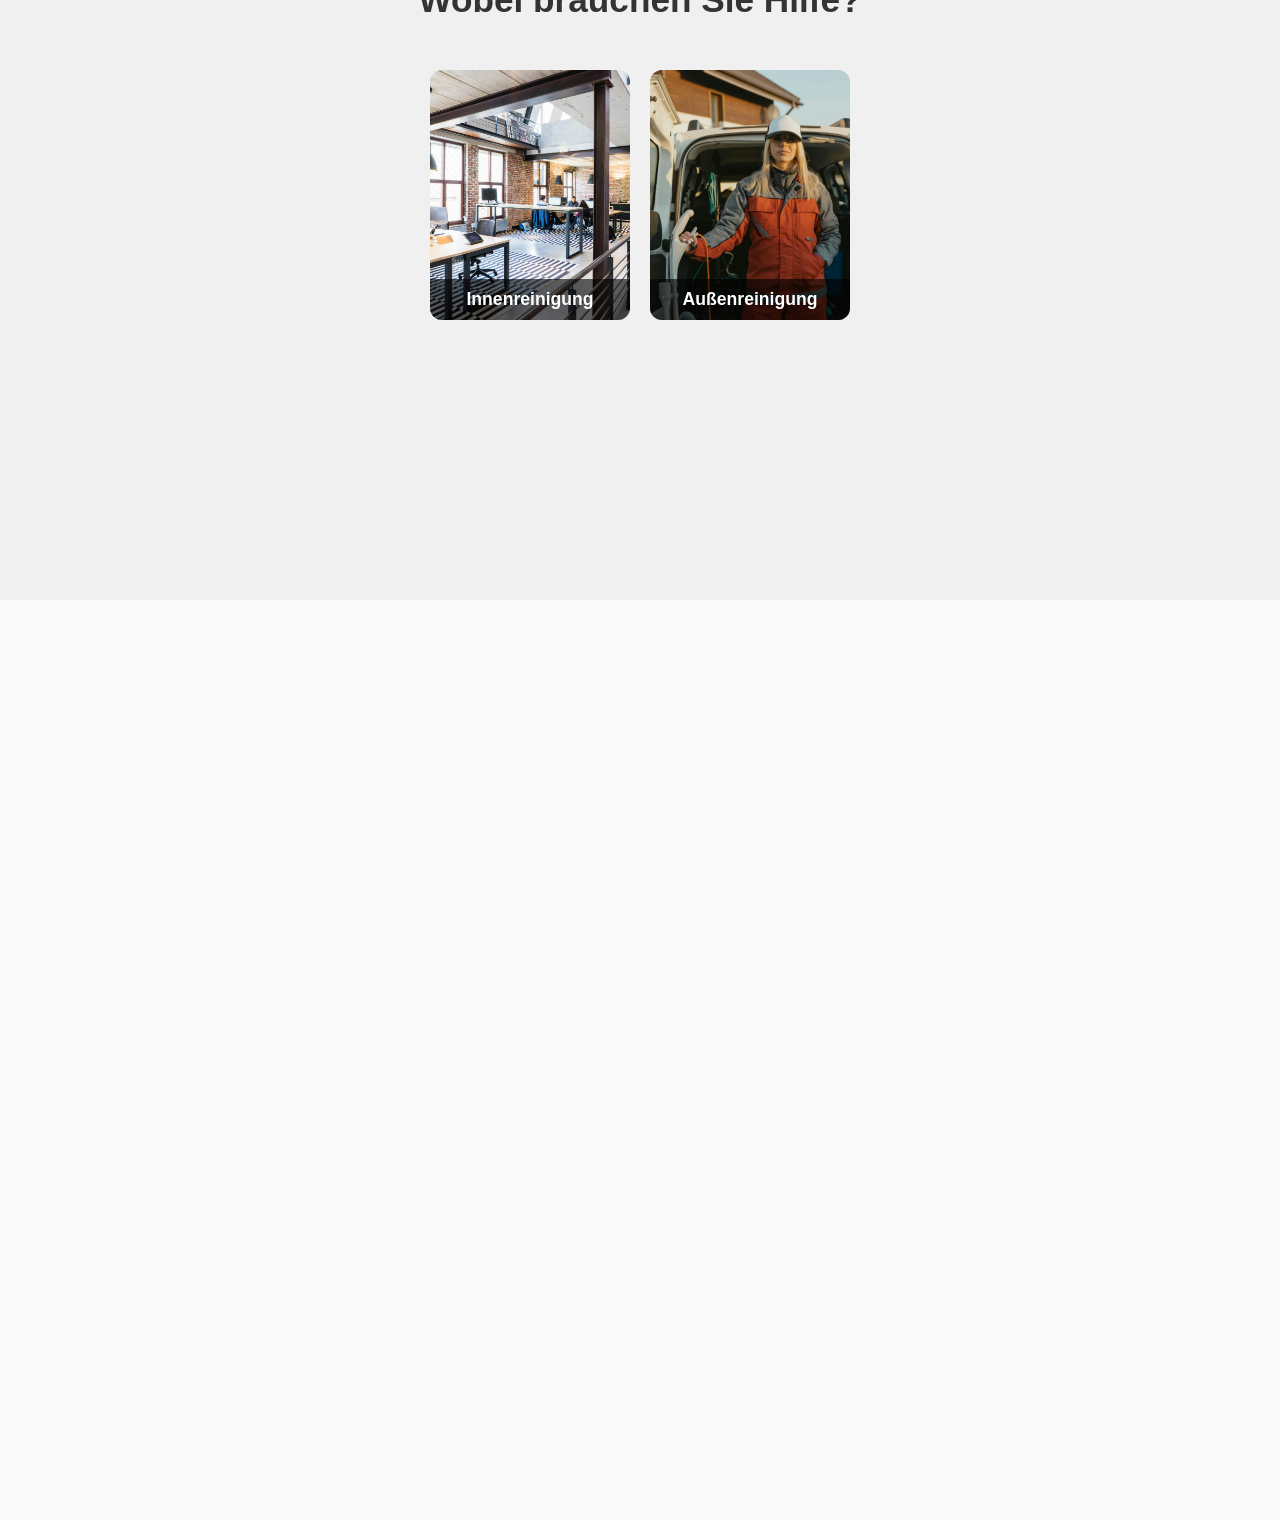
==== commit e7a4e633: "lang" ====
--- a/index.html
+++ b/index.html
@@ -573,22 +573,22 @@
 </section>
 
 <section id="steps" class="steps-section">
-  <h2>In 3 Schritten zur sauberen Couch</h2>
+  <h2>So erreichen Sie uns in 3 einfachen Schritten:</h2>
   <div class="steps-cards">
     <div class="step-card">
       <div class="btn">1</div>
-      <h3>Kontakt aufnehmen</h3>
-      <p>Rufen Sie uns an oder füllen Sie das Formular aus, um einen Termin zu vereinbaren.</p>
+      <h3>Formular ausfüllen</h3>
+      <p>Geben Sie Ihre Kontaktdaten und Ihre Nachricht in unser Kontaktformular ein.</p>
     </div>
     <div class="step-card">
       <div class="btn">2</div>
-      <h3>Vor-Ort-Reinigung</h3>
-      <p>Unsere Experten kommen zu Ihnen und reinigen Ihre Couch professionell vor Ort.</p>
+      <h3>Absenden</h3>
+      <p>Klicken Sie auf „Senden“, um uns Ihre Anfrage zu übermitteln.</p>
     </div>
     <div class="step-card">
       <div class="btn">3</div>
-      <h3>Sauber genießen</h3>
-      <p>Freuen Sie sich über Ihre hygienisch saubere und frisch duftende Couch.</p>
+      <h3>Antwort erhalten</h3>
+      <p>Wir melden uns so schnell wie möglich bei Ihnen zurück!</p>
     </div>
   </div>
 </section>
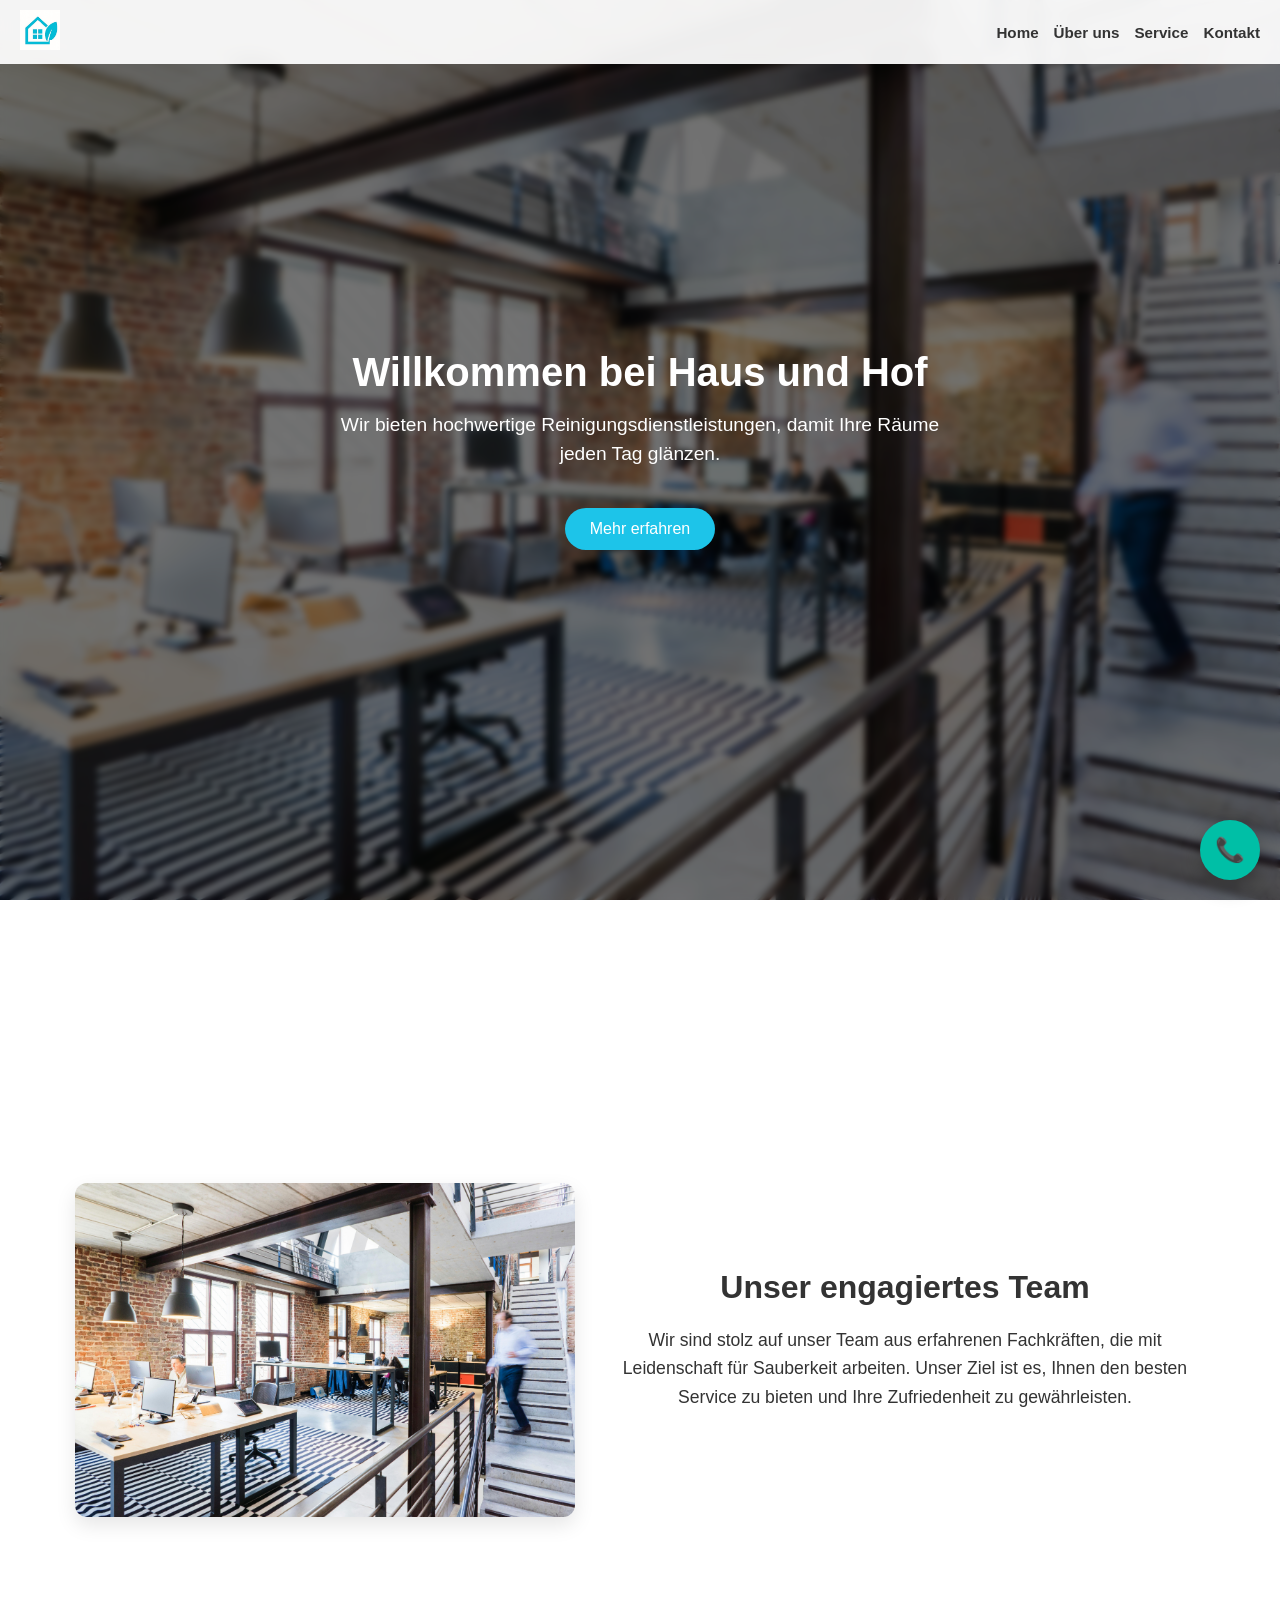
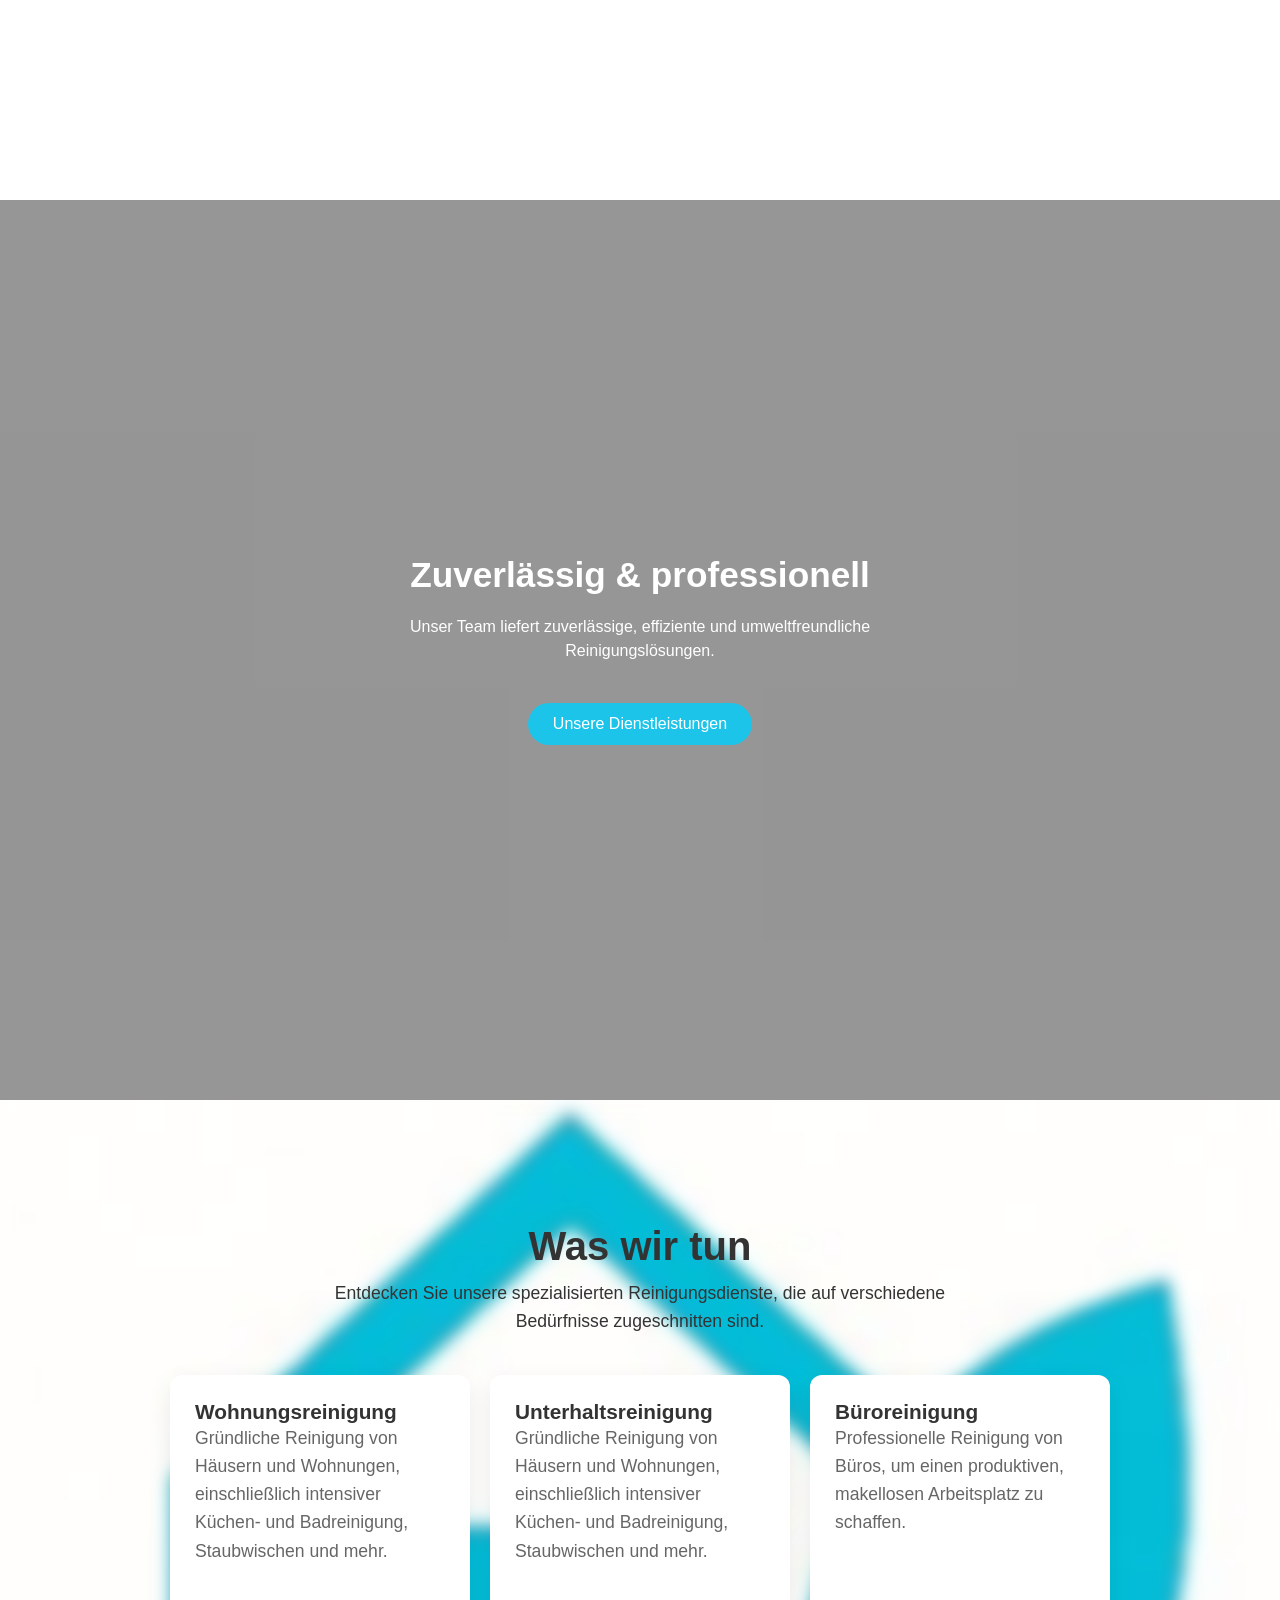
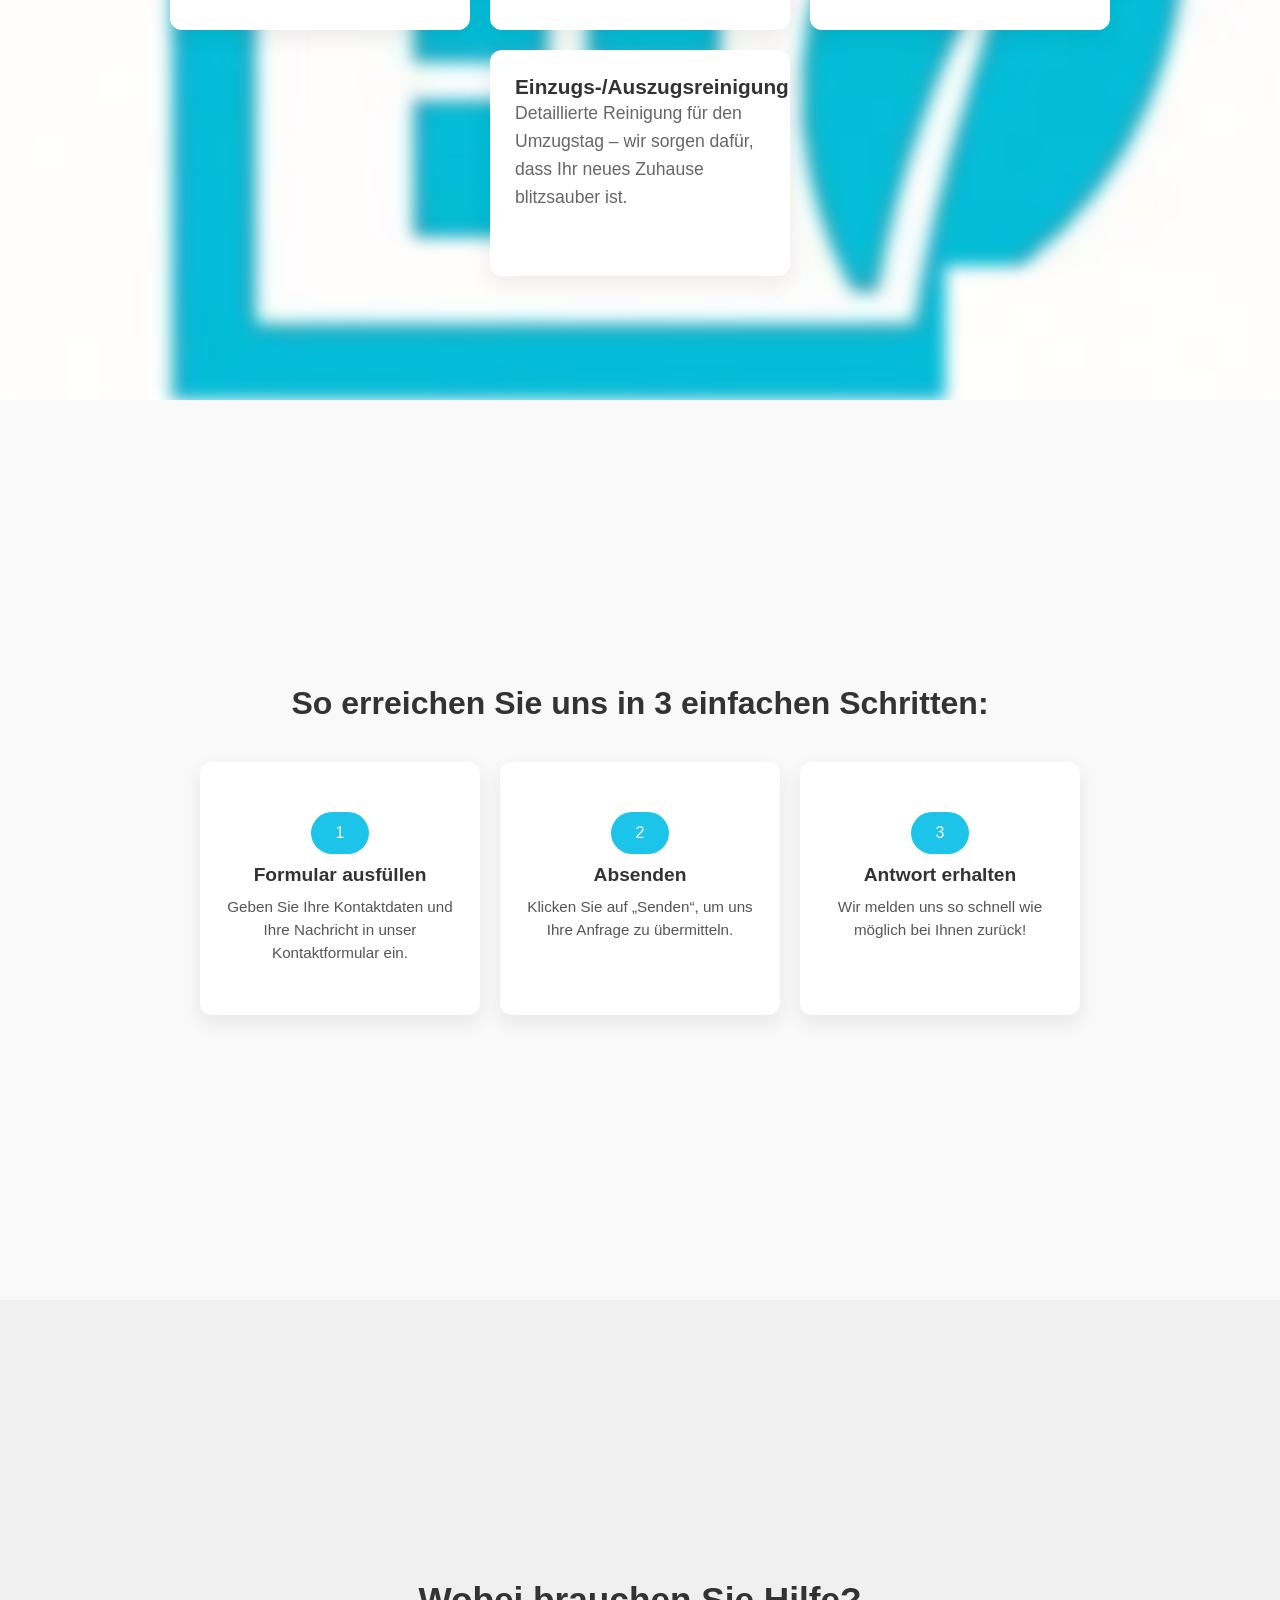
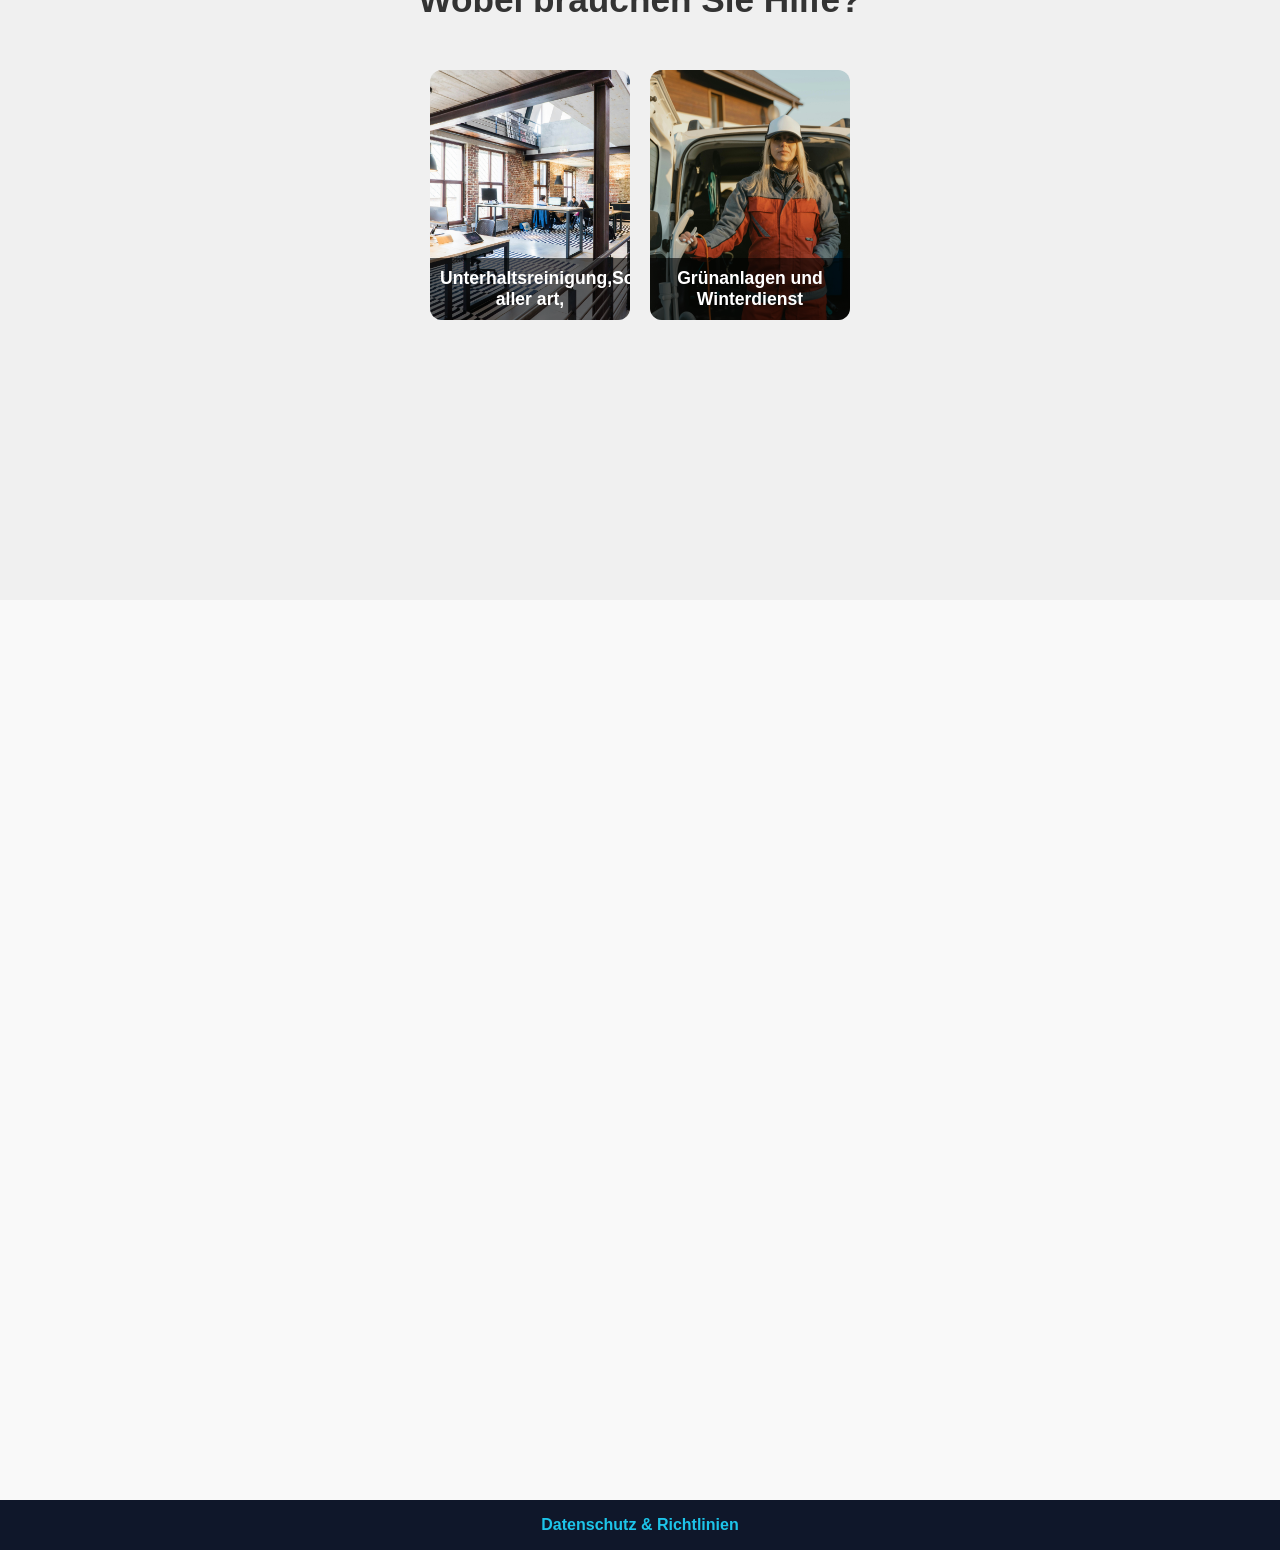
==== commit 1ad217c2: "." ====
--- a/index.html
+++ b/index.html
@@ -195,6 +195,23 @@
   padding: 60px 20px;
   text-align: center;
 }
+
+#services {
+  position: relative;
+  padding: 60px 20px;
+  text-align: center;
+  overflow: hidden; /* hides blur edges */
+}
+
+#services::before {
+  content: "";
+  position: absolute;
+  inset: 0;
+  background: url("/logo.png") center/cover no-repeat;
+  filter: blur(8px);   /* Blur only this layer */
+  z-index: -1;         /* Put it behind the content */
+}
+
 
 #services h2 {
   font-size: 2.5rem;
@@ -508,6 +525,64 @@
         height: 200px;
       }
     }
+
+    /* === Footer (Policy & Privacy) === */
+footer.site-footer {
+  background: #0f172a; /* dark slate */
+  color: #e5e7eb;      /* light text */
+  text-align: center;
+  padding: 16px 20px;
+}
+
+footer.site-footer a {
+  color: #1dc4e9;
+  text-decoration: none;
+  font-weight: 700;
+}
+
+footer.site-footer a:hover,
+footer.site-footer a:focus {
+  text-decoration: underline;
+}
+
+/* Optional modal styling if not already in your CSS */
+#privacy-modal {
+  display: none;
+  position: fixed;
+  z-index: 1000;
+  left: 0;
+  top: 0;
+  width: 100%;
+  height: 100%;
+  background: rgba(0,0,0,0.6);
+  justify-content: center;
+  align-items: center;
+}
+
+#privacy-modal .modal-content {
+  background: #fff;
+  padding: 20px;
+  border-radius: 8px;
+  max-width: 720px;
+  max-height: 80vh;
+  overflow-y: auto;
+  position: relative;
+}
+
+#privacy-modal .close {
+  position: absolute;
+  right: 12px;
+  top: 8px;
+  font-size: 24px;
+  cursor: pointer;
+}
+
+
+
+
+
+
+
   </style>
 </head>
 <body>
@@ -525,7 +600,7 @@
   </nav>
 
   <section id="hero1">
-    <h1>Willkommen bei HUH Cleaning</h1>
+    <h1>Willkommen bei Haus und Hof</h1>
     <p>Wir bieten hochwertige Reinigungsdienstleistungen, damit Ihre Räume jeden Tag glänzen.</p>
     <a href="#choose-service" class="btn">Mehr erfahren</a>
   </section>
@@ -562,6 +637,10 @@
       <p>Gründliche Reinigung von Häusern und Wohnungen, einschließlich intensiver Küchen- und Badreinigung, Staubwischen und mehr.</p>
     </div>
     <div class="card">
+      <h3>Unterhaltsreinigung</h3>
+      <p>Gründliche Reinigung von Häusern und Wohnungen, einschließlich intensiver Küchen- und Badreinigung, Staubwischen und mehr.</p>
+    </div>
+    <div class="card">
       <h3>Büroreinigung</h3>
       <p>Professionelle Reinigung von Büros, um einen produktiven, makellosen Arbeitsplatz zu schaffen.</p>
     </div>
@@ -600,11 +679,11 @@
     <div class="service-cards">
       <div class="service-card" data-service="Innenreinigung" onclick="">
         <img src="./inside.jpg" alt="Innenreinigung">
-        <span>Innenreinigung</span>
+        <span>Unterhaltsreinigung,Sonderreinigung,Stiegenhausreinigung,Reinigung aller art,</span>
       </div>
       <div class="service-card" data-service="Außenreinigung">
         <img src="./outside.jpg" alt="Außenreinigung">
-        <span>Außenreinigung</span>
+        <span>Grünanlagen und Winterdienst</span>
       </div>
     </div>
   </section>
@@ -619,7 +698,7 @@
     </form>
   </section>
 
-  <a href="tel:+43123456789" class="call-button" aria-label="Call us now">
+  <a href="tel:+436504138873" class="call-button" aria-label="Call us now">
   📞
   </a>
 
@@ -633,7 +712,59 @@
     </div>
   </div>
 
+
+
+
+  <footer class="site-footer">
+  <a href="#" id="privacy-link">Datenschutz &amp; Richtlinien</a>
+  </footer>
+
+  <!-- Privacy & Policy Modal -->
+  <div class="modal" id="privacy-modal">
+    <div class="modal-content">
+      <span class="close" id="privacy-close">&times;</span>
+      <h2>Datenschutz &amp; Richtlinien</h2>
+      <p><strong>Wer wir sind:</strong> HAUS & HOF REINIGUNGSSERVICE .</p>
+      <p><strong>Was wir sammeln:</strong> Kontaktdaten, die Sie übermitteln (Dragana Bogdan, huh-betreuung@outlook.at,)</p>
+      <p><strong>Ihre Rechte:</strong> Auskunft, Berichtigung, Löschung, Einschränkung, Datenübertragbarkeit, Widerspruch.</p>
+      <p><strong>Bezirkshauptrmannschaft</strong>Perg</p>
+      <p><strong>UID nummer</strong>ATU82143468</p>
+      <p><strong>Kontakt:</strong> <a href="mailto:huh-betreuung@outlook.at">huh-betreuung@outlook.at</p>
+
+    </div>
+  </div>
+
+
   <script>
+
+  const privacyLink = document.getElementById('privacy-link');
+  const privacyModal = document.getElementById('privacy-modal');
+  const privacyClose = document.getElementById('privacy-close');
+
+  privacyLink.addEventListener('click', function(e) {
+    e.preventDefault();
+    privacyModal.style.display = 'flex';
+  });
+
+  privacyClose.addEventListener('click', function() {
+    privacyModal.style.display = 'none';
+  });
+
+  window.addEventListener('click', function(e) {
+    if (e.target === privacyModal) {
+      privacyModal.style.display = 'none';
+    }
+  });
+
+  window.addEventListener('keydown', function(e) {
+    if (e.key === 'Escape') {
+      privacyModal.style.display = 'none';
+    }
+  });
+
+
+
+
     // Animate sections
     const observer = new IntersectionObserver(entries => {
       entries.forEach(entry => {
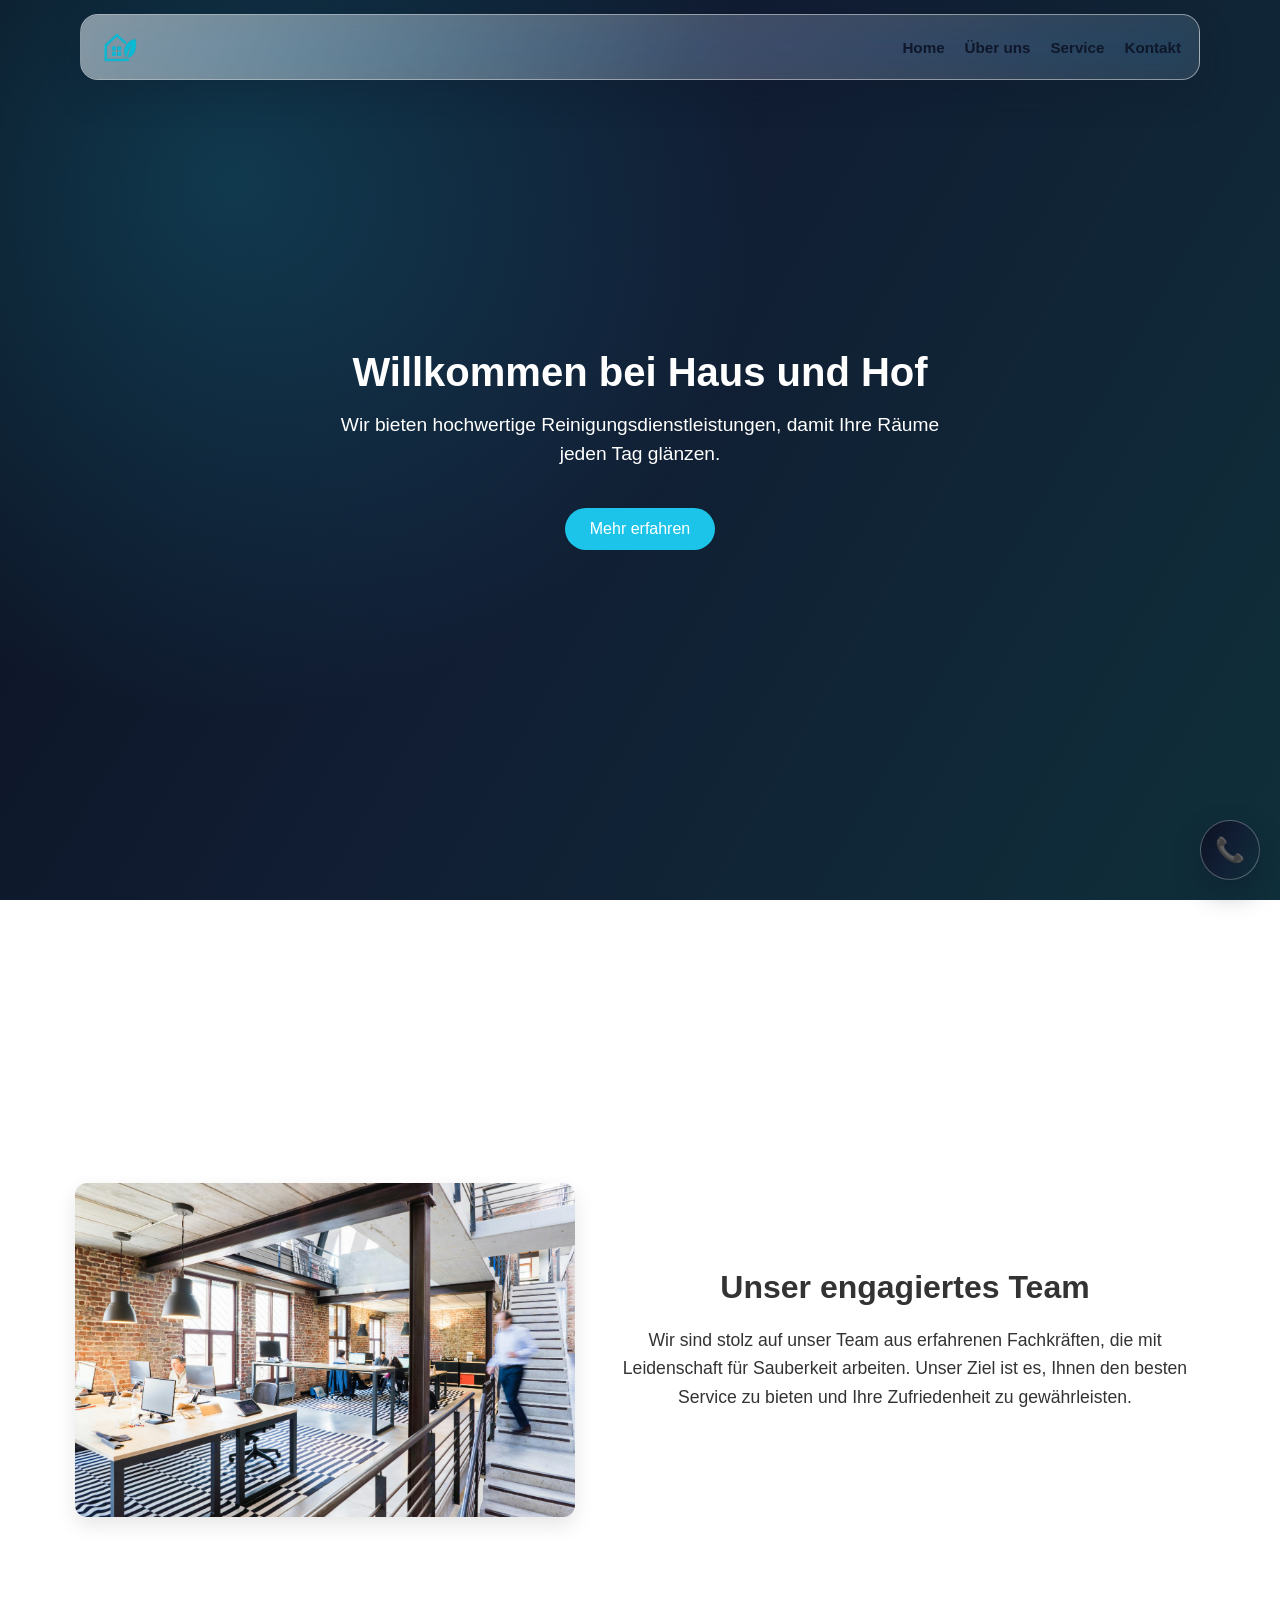
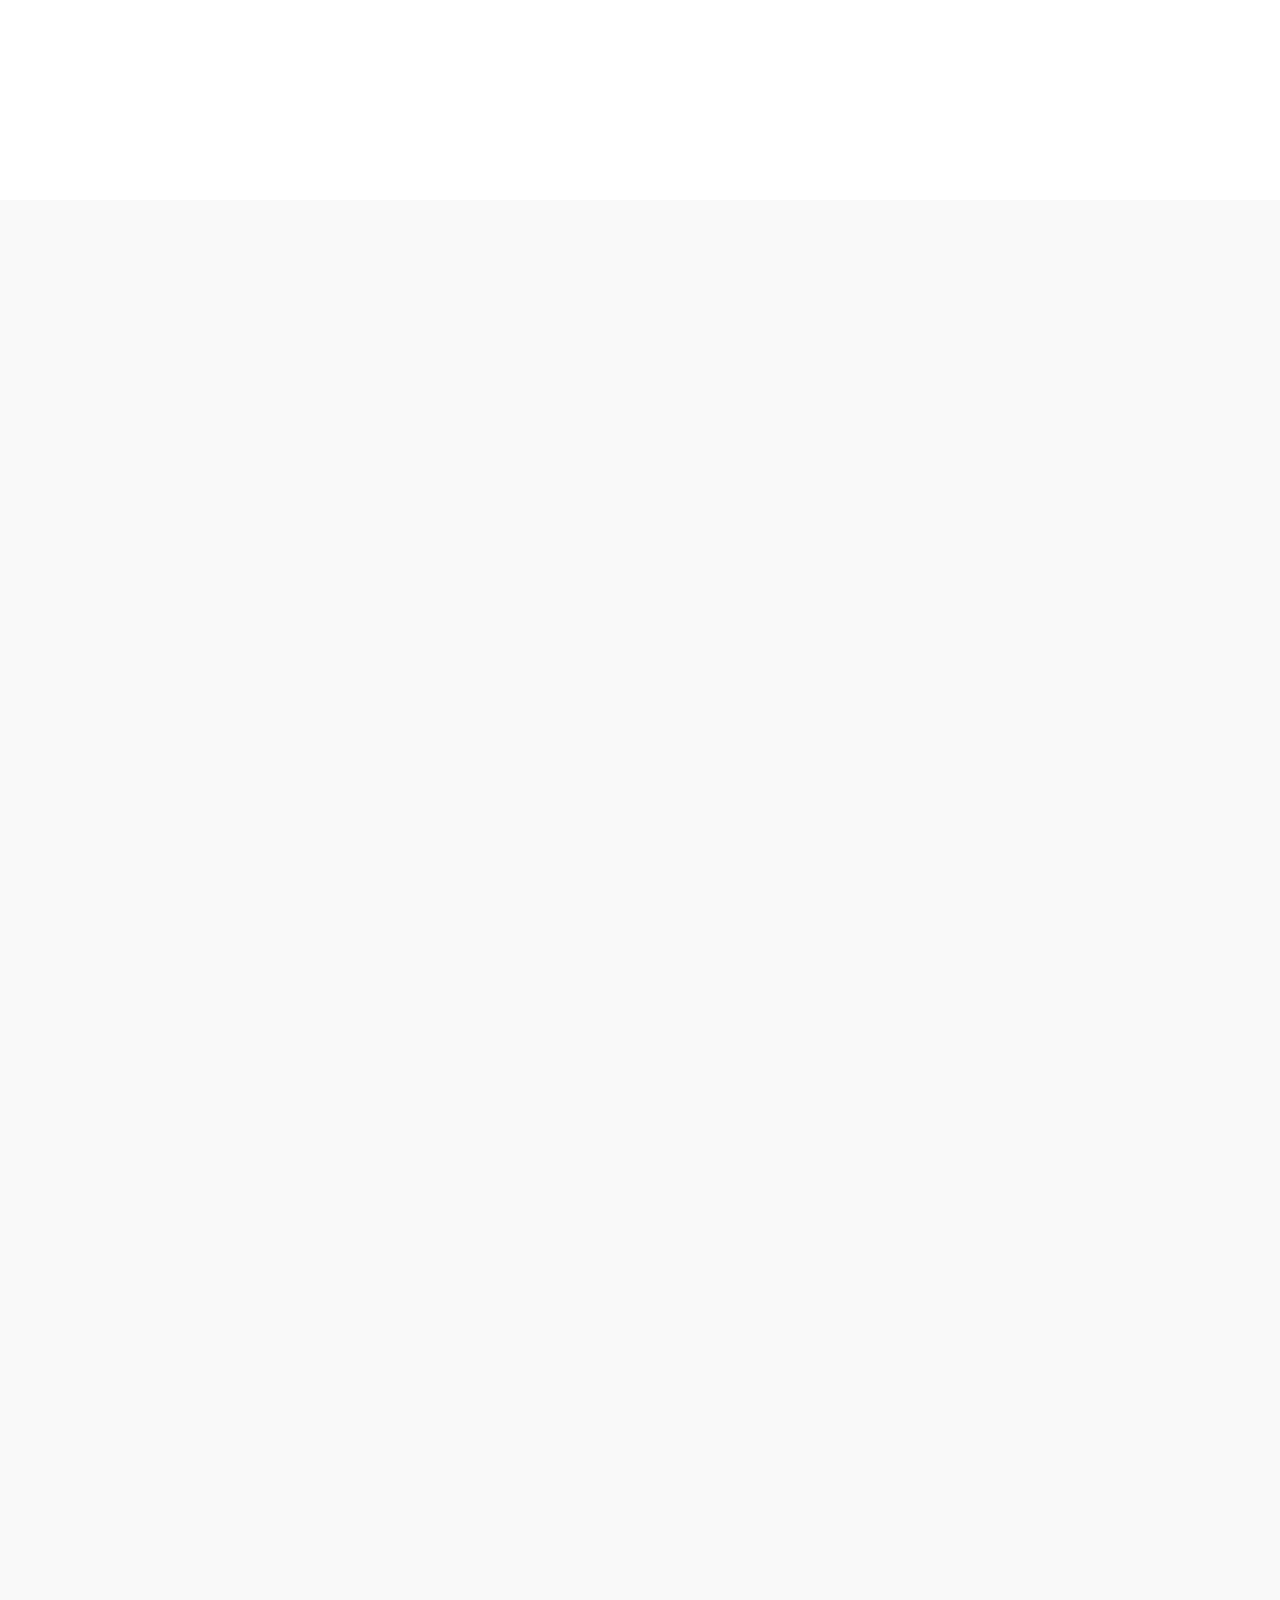
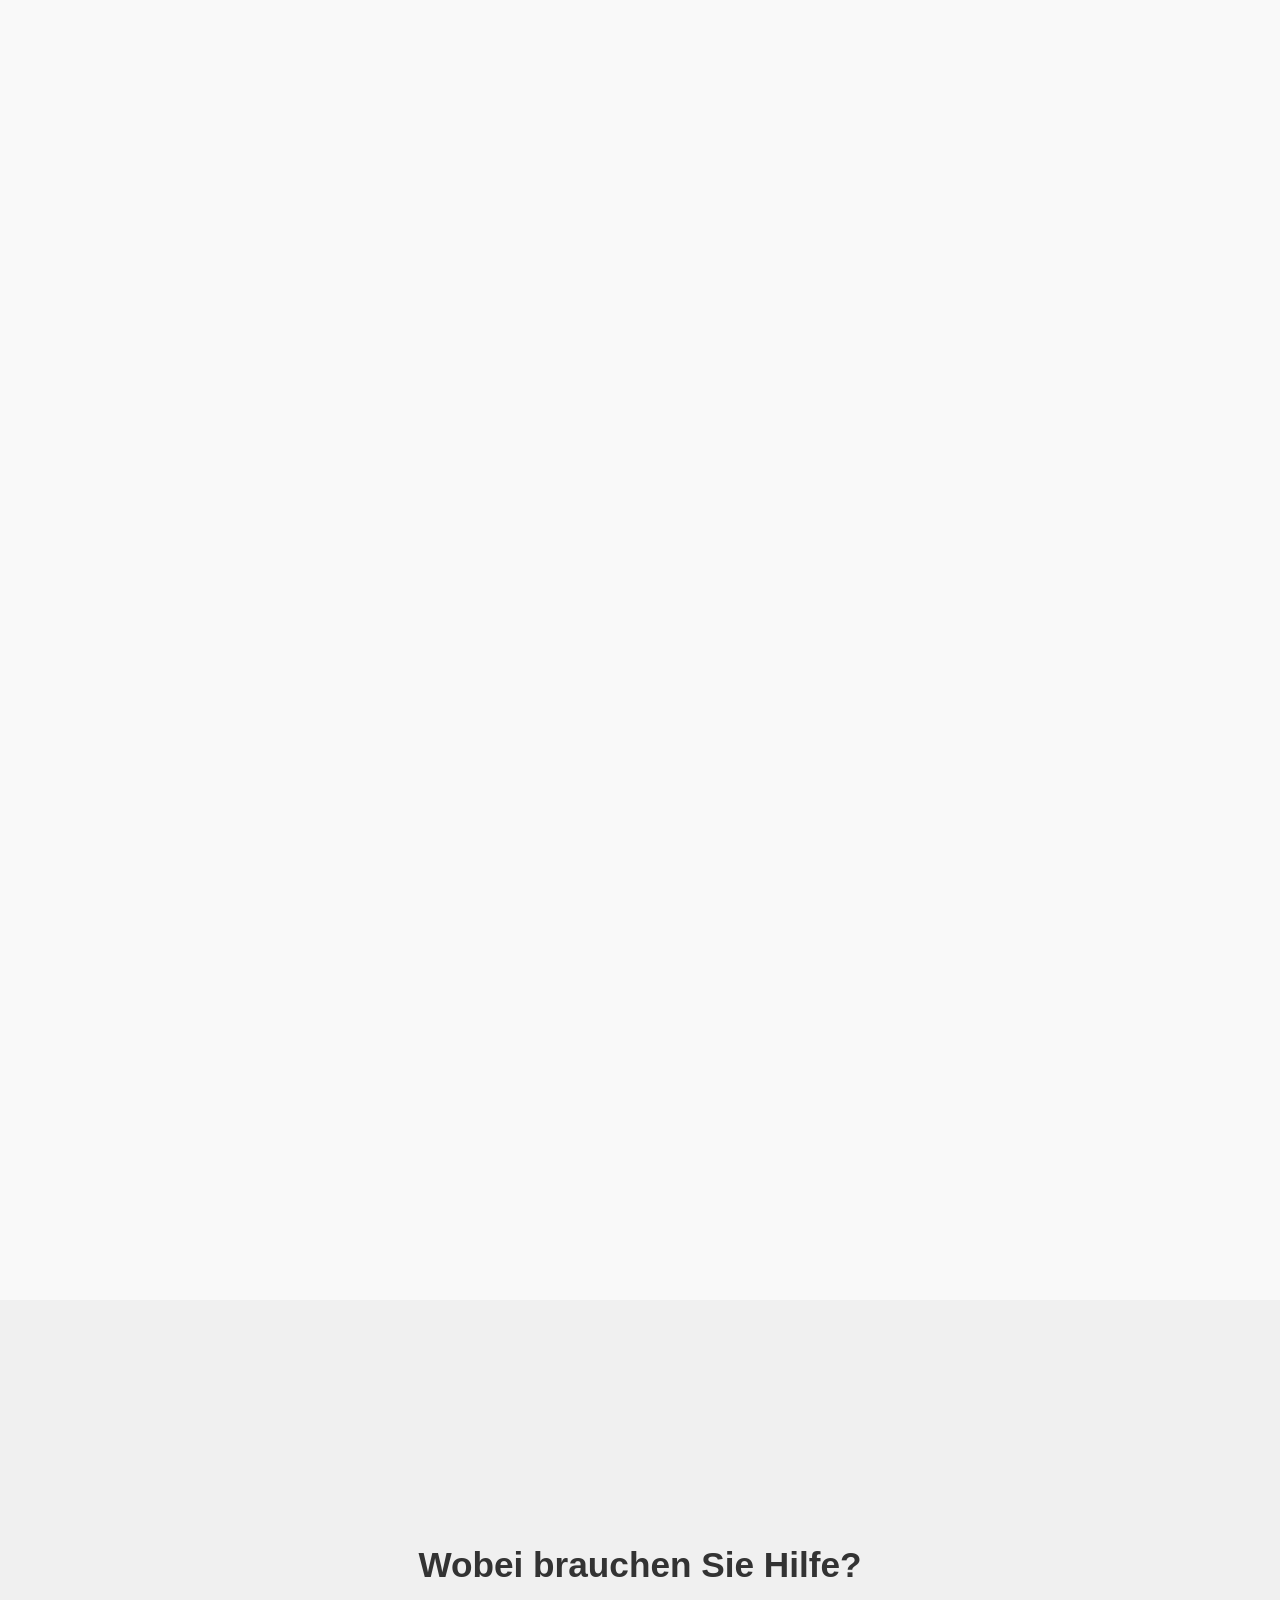
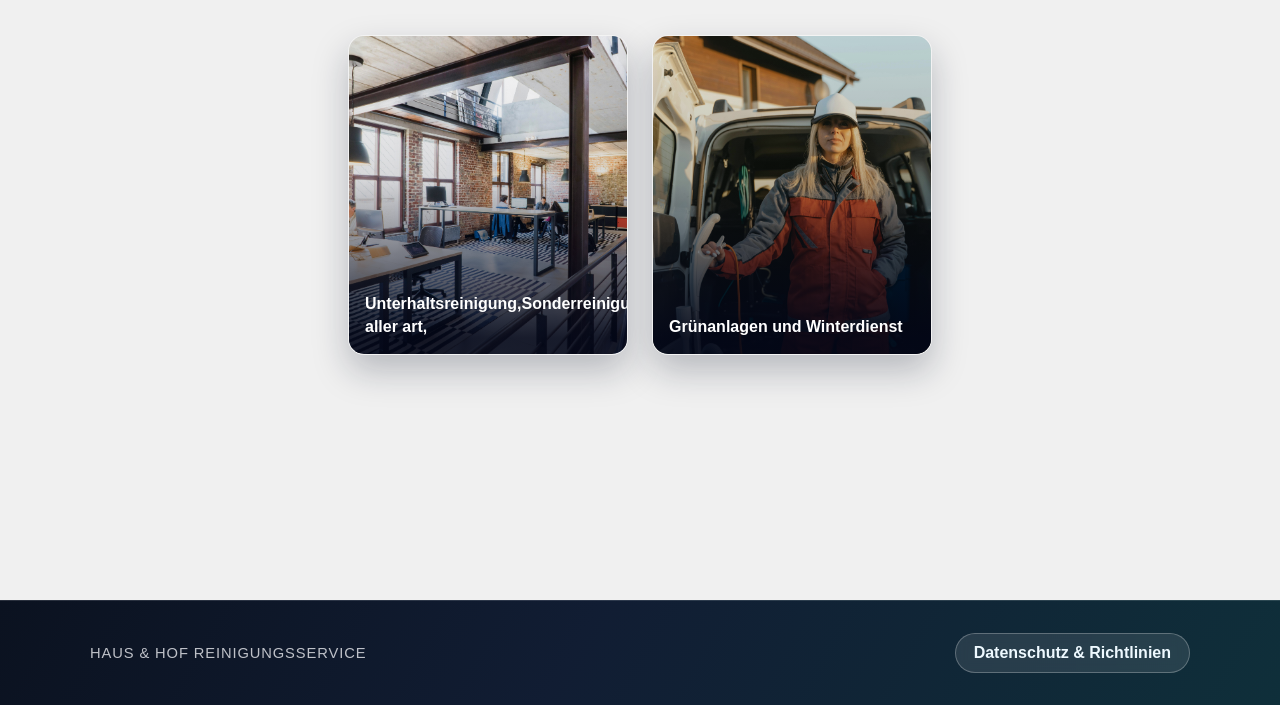
==== commit 8289ad33: "reorganizing" ====
--- a/index.html
+++ b/index.html
@@ -4,598 +4,19 @@
   <meta charset="UTF-8" />
   <meta name="viewport" content="width=device-width, initial-scale=1" />
   <title>HUF Cleaning Services</title>
-  <style>
-    * {
-      margin: 0;
-      padding: 0;
-      box-sizing: border-box;
-    }
-    html, body {
-      scroll-behavior: smooth;
-      overflow-x: hidden;
-    }
-        #about, #services, #contact {
-      background: #fff;
-      color: #333;
-    }
-    body {
-      font-family: 'Helvetica Neue', Helvetica, Arial, sans-serif;
-      background: #f9f9f9;
-      color: #333;
-    }
-
-    section {
-      scroll-snap-align: start;
-      min-height: 100vh;
-      padding: 100px 20px;
-      text-align: center;
-      opacity: 0;
-      transform: translateY(20px);
-      transition: opacity 1s ease, transform 1s ease;
-      display: flex;
-      flex-direction: column;
-      justify-content: center;
-    }
-    section.show {
-      opacity: 1;
-      transform: translateY(0);
-    }
-
-    nav {
-      position: fixed;
-      top: 0;
-      background: #ffffffee;
-      backdrop-filter: blur(6px);
-      width: 100%;
-      display: flex;
-      justify-content: space-between;
-      align-items: center;
-      padding: 10px 20px;
-      z-index: 1000;
-    }
-    .logo img {
-      height: 40px;
-    }
-    nav .menu {
-      display: flex;
-      gap: 15px;
-    }
-    nav .menu a {
-      text-decoration: none;
-      color: #333;
-      font-weight: bold;
-      font-size: 0.95rem;
-      transition: color 0.3s;
-    }
-    nav .menu a:hover {
-      color: #1dc4e9;
-    }
-
-    h1 {
-      font-size: 2.2rem;
-      margin-bottom: 20px;
-    }
-    p {
-      font-size: 1rem;
-      max-width: 600px;
-      margin: 0 auto 20px;
-      line-height: 1.5;
-    }
-    .btn {
-      display: inline-block;
-      margin-top: 20px;
-      padding: 12px 25px;
-      font-size: 1rem;
-      background: #1dc4e9;
-      color: #fff;
-      border-radius: 30px;
-      text-decoration: none;
-      transition: background 0.3s;
-    }
-    .btn:hover {
-      background: #17bfa7;
-    }
-    #hero1 {
-  position: relative;
-  min-height: 100vh;
-  display: flex;
-  flex-direction: column;
-  justify-content: center;
-  align-items: center;
-  text-align: center;
-  color: white;
-  padding: 2rem;
-  background-image: url("inside.jpg"); /* example image */
-  background-size: cover;
-  background-position: center;
-  overflow: hidden;
-}
-
-#hero1::before {
-  content: "";
-  position: absolute;
-  inset: 0;
-  background: rgba(0, 0, 0, 0.55); /* optional dark overlay for better contrast */
-  backdrop-filter: blur(3px); /* subtle blur effect */
-  z-index: 1;
-}
-
-#hero1 > * {
-  position: relative;
-  z-index: 2;
-}
-
-#hero1 h1 {
-  font-size: 2.5rem;
-  margin-bottom: 1rem;
-}
-
-#hero1 p {
-  font-size: 1.2rem;
-  max-width: 600px;
-}
-
-#hero1 button {
-  margin-top: 1.5rem;
-  padding: 0.75rem 2rem;
-  font-size: 1rem;
-  background-color: #00bfa6;
-  color: white;
-  border: none;
-  border-radius: 50px;
-  cursor: pointer;
-  transition: background-color 0.3s;
-}
-
-#hero1 button:hover {
-  background-color: #009e87;
-}
-
-
-    #hero3 {
-      background: linear-gradient(135deg, #1de9b6, #1dc4e9);
-      color: #fff;
-    }
-
-
-
-    .video-section {
-      position: relative;
-      color: #fff;
-      overflow: hidden;
-    }
-    .bg-video {
-      position: absolute;
-      top: 0; left: 0;
-      width: 100%; height: 100%;
-      object-fit: cover;
-      z-index: 1;
-    }
-    .video-overlay {
-      position: absolute;
-      top: 0; left: 0;
-      width: 100%; height: 100%;
-      background: rgba(0, 0, 0, 0.4);
-      z-index: 2;
-    }
-    .video-section .content {
-      position: relative;
-      z-index: 3;
-    }
-
-    #choose-service,
-    #contact {
-      background: #f0f0f0;
-    }
-    #choose-service h1 {
-      margin-bottom: 30px;
-    }
-
-    #services {
-  padding: 60px 20px;
-  text-align: center;
-}
-
-#services {
-  position: relative;
-  padding: 60px 20px;
-  text-align: center;
-  overflow: hidden; /* hides blur edges */
-}
-
-#services::before {
-  content: "";
-  position: absolute;
-  inset: 0;
-  background: url("/logo.png") center/cover no-repeat;
-  filter: blur(8px);   /* Blur only this layer */
-  z-index: -1;         /* Put it behind the content */
-}
-
-
-#services h2 {
-  font-size: 2.5rem;
-  margin-bottom: 10px;
-}
-
-#services p {
-  max-width: 700px;
-  margin: 0 auto 40px;
-  font-size: 1.1rem;
-  line-height: 1.6;
-}
-
-.card-container {
-  display: flex;
-  justify-content: center;
-  gap: 20px;
-  flex-wrap: wrap; /* allows them to wrap on smaller screens */
-}
-
-.card {
-  background: #fff;
-  border-radius: 12px;
-  box-shadow: 0 8px 24px rgba(0, 0, 0, 0.08);
-  flex: 1 1 300px; /* ← makes them grow/shrink nicely */
-  max-width: 300px;
-  padding: 25px;
-  text-align: left;
-  transition: transform 0.3s ease, box-shadow 0.3s ease;
-}
-
-.card:hover {
-  transform: translateY(-5px);
-  box-shadow: 0 12px 30px rgba(0, 0, 0, 0.15);
-}
-
-.card h3 {
-  margin-top: 0;
-  font-size: 1.3rem;
-  color: #333;
-}
-
-.card p {
-  margin-bottom: 0;
-  font-size: 1rem;
-  color: #666;
-}
-
-@media (max-width: 768px) {
-  .card-container {
-    flex-direction: column;
-    align-items: center;
-  }
-
-  .card {
-    max-width: 90%;
-  }
-}
-
-.steps-section {
-  text-align: center;
-  padding: 80px 20px;
-  background-color: #f9f9f9;
-}
-
-.steps-section h2 {
-  font-size: 2rem;
-  margin-bottom: 40px;
-}
-
-.steps-cards {
-  display: flex;
-  justify-content: center;
-  flex-wrap: wrap;
-  gap: 20px;
-}
-
-.step-card {
-  background: white;
-  border-radius: 12px;
-  padding: 30px 20px;
-  width: 280px;
-  box-shadow: 0 8px 20px rgba(0, 0, 0, 0.08);
-  transition: transform 0.3s, box-shadow 0.3s;
-}
-
-.step-card:hover {
-  transform: translateY(-5px);
-  box-shadow: 0 12px 30px rgba(0, 0, 0, 0.15);
-}
-
-.step-number {
-  width: 50px;
-  height: 50px;
-  background-color:  #00bfa6; /* turquoise color */
-  color: white;
-  border-radius: 50%;
-  display: flex;
-  align-items: center;
-  justify-content: center;
-  font-size: 1.5rem;
-  margin: 0 auto 15px auto;
-}
-
-.step-card h3 {
-  font-size: 1.2rem;
-  margin: 10px 0;
-}
-
-.step-card p {
-  font-size: 0.95rem;
-  color: #555;
-}
-
-.call-button {
-  position: fixed;
-  bottom: 20px;
-  right: 20px;
-  background-color: #00bfa6; /* turquoise color */
-  color: white;
-  font-size: 24px;
-  text-decoration: none;
-  width: 60px;
-  height: 60px;
-  border-radius: 50%;
-  display: flex;
-  justify-content: center;
-  align-items: center;
-  box-shadow: 0 8px 20px rgba(0, 0, 0, 0.3);
-  transition: background-color 0.3s, transform 0.3s;
-  z-index: 1000;
-}
-
-.call-button:hover {
-  background-color: #009e8c;
-  transform: scale(1.1);
-}
-
-    .about-highlight {
-  display: flex;
-  justify-content: center;
-  align-items: center;
-  padding: 80px 20px;
-  background-color: #fff;
-}
-
-.about-content {
-  display: flex;
-  flex-wrap: wrap;
-  max-width: 1200px;
-  gap: 30px;
-  align-items: center;
-}
-
-.about-content img {
-  width: 100%;
-  max-width: 500px;
-  border-radius: 12px;
-  box-shadow: 0 8px 20px rgba(0,0,0,0.1);
-}
-
-.about-text {
-  flex: 1;
-  min-width: 280px;
-}
-
-.about-text h2 {
-  font-size: 2rem;
-  margin-bottom: 20px;
-}
-
-.about-text p {
-  font-size: 1.1rem;
-  line-height: 1.6;
-  margin-bottom: 20px;
-}
-
-.about-text .btn {
-  display: inline-block;
-  padding: 12px 25px;
-  background: #00bfa6; /* primary turquoise */
-  color: white;
-  border-radius: 30px;
-  text-decoration: none;
-  transition: background 0.3s;
-}
-
-.about-text .btn:hover {
-  background: #009e8c;
-}
-
-@media (max-width: 768px) {
-  .about-content {
-    flex-direction: column;
-    text-align: center;
-  }
-
-  .about-content img {
-    max-width: 90%;
-  }
-}
-
-
-
-
-    .service-cards {
-      display: flex;
-      justify-content: center;
-      gap: 20px;
-      flex-wrap: wrap;
-      margin-top: 20px;
-    }
-    .service-card {
-      position: relative;
-      width: 200px;
-      height: 250px;
-      overflow: hidden;
-      border-radius: 12px;
-      cursor: pointer;
-      transition: transform 0.4s ease, box-shadow 0.4s ease;
-    }
-    .service-card img {
-      width: 100%;
-      height: 100%;
-      object-fit: cover;
-      transition: transform 0.4s ease;
-    }
-    .service-card span {
-      position: absolute;
-      bottom: 0;
-      left: 0;
-      width: 100%;
-      background: rgba(0,0,0,0.6);
-      color: #fff;
-      padding: 10px;
-      text-align: center;
-      font-weight: bold;
-      font-size: 1.1rem;
-      transition: background 0.4s ease;
-    }
-    .service-card:hover {
-      transform: scale(1.05);
-      box-shadow: 0 12px 24px rgba(0,0,0,0.3);
-    }
-    .service-card:active img {
-      transform: scale(1.1);
-    }
-    .service-card:hover span {
-      background: rgba(0,0,0,0.8);
-    }
-
-    #contact form {
-      max-width: 500px;
-      margin: 0 auto;
-      text-align: left;
-    }
-    #contact form input,
-    #contact form textarea {
-      width: 100%;
-      margin: 10px 0;
-      padding: 12px;
-      border: 1px solid #ccc;
-      border-radius: 6px;
-    }
-    #contact form button {
-      background: #1dc4e9;
-      color: #fff;
-      border: none;
-      padding: 12px;
-      width: 100%;
-      border-radius: 6px;
-      cursor: pointer;
-      transition: background 0.3s;
-    }
-    #contact form button:hover {
-      background: #17bfa7;
-    }
-
-    .modal {
-      display: none;
-      position: fixed;
-      z-index: 9999;
-      left: 0; top: 0;
-      width: 100%;
-      height: 100%;
-      background: rgba(0,0,0,0.6);
-      justify-content: center;
-      align-items: center;
-    }
-    .modal-content {
-      background: white;
-      padding: 30px;
-      border-radius: 10px;
-      max-width: 400px;
-      text-align: center;
-    }
-    .close {
-      position: absolute;
-      top: 15px;
-      right: 20px;
-      font-size: 24px;
-      color: #333;
-      cursor: pointer;
-    }
-
-    @media (max-width: 600px) {
-      h1 { font-size: 1.7rem; }
-      p { font-size: 0.95rem; }
-      .service-card {
-        width: 160px;
-        height: 200px;
-      }
-    }
-
-    /* === Footer (Policy & Privacy) === */
-footer.site-footer {
-  background: #0f172a; /* dark slate */
-  color: #e5e7eb;      /* light text */
-  text-align: center;
-  padding: 16px 20px;
-}
-
-footer.site-footer a {
-  color: #1dc4e9;
-  text-decoration: none;
-  font-weight: 700;
-}
-
-footer.site-footer a:hover,
-footer.site-footer a:focus {
-  text-decoration: underline;
-}
-
-/* Optional modal styling if not already in your CSS */
-#privacy-modal {
-  display: none;
-  position: fixed;
-  z-index: 1000;
-  left: 0;
-  top: 0;
-  width: 100%;
-  height: 100%;
-  background: rgba(0,0,0,0.6);
-  justify-content: center;
-  align-items: center;
-}
-
-#privacy-modal .modal-content {
-  background: #fff;
-  padding: 20px;
-  border-radius: 8px;
-  max-width: 720px;
-  max-height: 80vh;
-  overflow-y: auto;
-  position: relative;
-}
-
-#privacy-modal .close {
-  position: absolute;
-  right: 12px;
-  top: 8px;
-  font-size: 24px;
-  cursor: pointer;
-}
-
-
-
-
-
-
-
-  </style>
+  <link rel="stylesheet" href="assets/css/style.css" />
 </head>
 <body>
 
   <nav>
     <div class="logo">
-      <img src="./logo.png" alt="Logo" />
+      <img src="assets/media/logonobackground.png" alt="Logo" />
     </div>
     <div class="menu">
       <a href="#hero1">Home</a>
       <a href="#hero2">Über uns</a>
       <a href="#choose-service">Service</a>
-      <a href="#contact">Kontakt</a>
+      <a href="#choose-service">Kontakt</a>
     </div>
   </nav>
 
@@ -607,7 +28,7 @@
 
   <section id="about-highlight" class="about-highlight">
   <div class="about-content">
-    <img src="./inside.jpg" alt="Unser Reinigungsteam" />
+    <img src="assets/media/inside.jpg" alt="Unser Reinigungsteam" />
     <div class="about-text">
       <h2>Unser engagiertes Team</h2>
       <p>Wir sind stolz auf unser Team aus erfahrenen Fachkräften, die mit Leidenschaft für Sauberkeit arbeiten. Unser Ziel ist es, Ihnen den besten Service zu bieten und Ihre Zufriedenheit zu gewährleisten.</p>
@@ -618,7 +39,7 @@
 
   <section id="hero2" class="video-section">
     <video autoplay muted loop playsinline class="bg-video">
-      <source src="./6195516-uhd_3840_2160_25fps.mp4" type="video/mp4" />
+      <source src="assets/media/6195516-uhd_3840_2160_25fps.mp4" type="video/mp4" />
     </video>
     <div class="video-overlay"></div>
     <div class="content">
@@ -677,25 +98,15 @@
   <section id="choose-service">
     <h1>Wobei brauchen Sie Hilfe?</h1>
     <div class="service-cards">
-      <div class="service-card" data-service="Innenreinigung" onclick="">
-        <img src="./inside.jpg" alt="Innenreinigung">
+      <div class="service-card" data-service="Innenreinigung" data-subject="Innenreinigung">
+        <img src="assets/media/inside.jpg" alt="Innenreinigung">
         <span>Unterhaltsreinigung,Sonderreinigung,Stiegenhausreinigung,Reinigung aller art,</span>
       </div>
-      <div class="service-card" data-service="Außenreinigung">
-        <img src="./outside.jpg" alt="Außenreinigung">
+      <div class="service-card" data-service="Außenreinigung" data-subject="Außenreinigung">
+        <img src="assets/media/outside.jpg" alt="Außenreinigung">
         <span>Grünanlagen und Winterdienst</span>
       </div>
     </div>
-  </section>
-
-  <section id="contact">
-    <h1>Kontaktieren Sie uns</h1>
-    <form id="contact-form">
-      <input type="text" name="name" placeholder="Ihr Name" required />
-      <input type="email" name="email" placeholder="Ihre Email" required />
-      <textarea name="message" rows="4" placeholder="Ihre Nachricht" required></textarea>
-      <button type="submit">Senden</button>
-    </form>
   </section>
 
   <a href="tel:+436504138873" class="call-button" aria-label="Call us now">
@@ -703,12 +114,18 @@
   </a>
 
 
-  <!-- Modal -->
-  <div class="modal" id="service-modal">
+  <!-- Contact Modal -->
+  <div class="modal" id="contact-modal">
     <div class="modal-content">
-      <span class="close" id="modal-close">&times;</span>
-      <h2 id="modal-title"></h2>
-      <p>Bitte kontaktieren Sie uns unten über das Formular, um weitere Informationen oder ein Angebot zu erhalten.</p>
+      <span class="close" id="contact-modal-close">&times;</span>
+      <h2 id="contact-modal-title">Kontaktieren Sie uns</h2>
+      <form id="contact-form" class="contact-modal-form">
+        <input type="text" name="name" placeholder="Ihr Name" required />
+        <input type="email" name="email" placeholder="Ihre Email" required />
+        <input type="text" id="contact-subject" name="subject" placeholder="Betreff" readonly required />
+        <textarea name="message" rows="4" placeholder="Ihre Nachricht" required></textarea>
+        <button type="submit">Senden</button>
+      </form>
     </div>
   </div>
 
@@ -716,7 +133,10 @@
 
 
   <footer class="site-footer">
-  <a href="#" id="privacy-link">Datenschutz &amp; Richtlinien</a>
+  <div class="footer-inner">
+    <div class="footer-brand">Haus &amp; Hof Reinigungsservice</div>
+    <a href="#" id="privacy-link" class="footer-link">Datenschutz &amp; Richtlinien</a>
+  </div>
   </footer>
 
   <!-- Privacy & Policy Modal -->
@@ -776,25 +196,28 @@
 
     document.querySelectorAll('section').forEach(section => observer.observe(section));
 
-    // Modal
-    const modal = document.getElementById("service-modal");
-    const modalTitle = document.getElementById("modal-title");
-    const closeModal = document.getElementById("modal-close");
+    // Contact modal from service cards
+    const contactModal = document.getElementById("contact-modal");
+    const contactModalTitle = document.getElementById("contact-modal-title");
+    const contactModalClose = document.getElementById("contact-modal-close");
+    const contactSubjectInput = document.getElementById("contact-subject");
 
     document.querySelectorAll('.service-card').forEach(card => {
       card.addEventListener('click', () => {
-        modalTitle.textContent = card.dataset.service;
-        modal.style.display = "flex";
+        const selectedSubject = card.dataset.subject || card.dataset.service;
+        contactModalTitle.textContent = `Kontakt - ${selectedSubject}`;
+        contactSubjectInput.value = selectedSubject;
+        contactModal.style.display = "flex";
       });
     });
 
-    closeModal.addEventListener('click', () => {
-      modal.style.display = "none";
+    contactModalClose.addEventListener('click', () => {
+      contactModal.style.display = "none";
     });
 
     window.addEventListener('click', (e) => {
-      if (e.target === modal) {
-        modal.style.display = "none";
+      if (e.target === contactModal) {
+        contactModal.style.display = "none";
       }
     });
 
@@ -802,6 +225,7 @@
     document.getElementById('contact-form').addEventListener('submit', e => {
       e.preventDefault();
       alert('Ihre Nachricht wurde gesendet!');
+      contactModal.style.display = "none";
       e.target.reset();
     });
   </script>
--- a/assets/css/style.css
+++ b/assets/css/style.css
@@ -0,0 +1,670 @@
+    * {
+      margin: 0;
+      padding: 0;
+      box-sizing: border-box;
+    }
+    html, body {
+      scroll-behavior: smooth;
+      overflow-x: hidden;
+    }
+        #about, #services, #contact {
+      background: #fff;
+      color: #333;
+    }
+    body {
+      font-family: 'Helvetica Neue', Helvetica, Arial, sans-serif;
+      background: #f9f9f9;
+      color: #333;
+    }
+
+    section {
+      scroll-snap-align: start;
+      min-height: 100vh;
+      padding: 100px 20px;
+      text-align: center;
+      opacity: 0;
+      transform: translateY(20px);
+      transition: opacity 1s ease, transform 1s ease;
+      display: flex;
+      flex-direction: column;
+      justify-content: center;
+    }
+    section.show {
+      opacity: 1;
+      transform: translateY(0);
+    }
+
+    nav {
+      position: fixed;
+      top: 14px;
+      left: 50%;
+      transform: translateX(-50%);
+      width: min(1120px, calc(100% - 28px));
+      display: flex;
+      justify-content: space-between;
+      align-items: center;
+      padding: 12px 18px;
+      border-radius: 18px;
+      background: linear-gradient(135deg, rgba(255, 255, 255, 0.34), rgba(255, 255, 255, 0.12));
+      border: 1px solid rgba(255, 255, 255, 0.45);
+      box-shadow: 0 14px 34px rgba(15, 23, 42, 0.22);
+      backdrop-filter: blur(16px) saturate(170%);
+      -webkit-backdrop-filter: blur(16px) saturate(170%);
+      z-index: 1000;
+    }
+    nav::before {
+      content: "";
+      position: absolute;
+      inset: 0;
+      border-radius: inherit;
+      background: linear-gradient(110deg, rgba(255, 255, 255, 0.26) 0%, rgba(255, 255, 255, 0) 55%);
+      pointer-events: none;
+    }
+    .logo img {
+      height: 40px;
+      display: block;
+      mix-blend-mode: multiply;
+      position: relative;
+      z-index: 1;
+    }
+    nav .menu {
+      display: flex;
+      gap: 20px;
+      position: relative;
+      z-index: 1;
+    }
+    nav .menu a {
+      text-decoration: none;
+      color: #0f172a;
+      font-weight: 700;
+      font-size: 0.95rem;
+      transition: color 0.3s;
+    }
+    nav .menu a:hover {
+      color: #0b839c;
+    }
+    @media (max-width: 700px) {
+      nav {
+        top: 10px;
+        width: calc(100% - 16px);
+        padding: 10px 12px;
+        border-radius: 14px;
+      }
+      nav .menu {
+        gap: 12px;
+      }
+      nav .menu a {
+        font-size: 0.86rem;
+      }
+      .logo img {
+        height: 34px;
+      }
+    }
+
+    h1 {
+      font-size: 2.2rem;
+      margin-bottom: 20px;
+    }
+    p {
+      font-size: 1rem;
+      max-width: 600px;
+      margin: 0 auto 20px;
+      line-height: 1.5;
+    }
+    .btn {
+      display: inline-block;
+      margin-top: 20px;
+      padding: 12px 25px;
+      font-size: 1rem;
+      background: #1dc4e9;
+      background-image: linear-gradient(#0b839c, #0b839c);
+      background-repeat: no-repeat;
+      background-size: 0% 100%;
+      background-position: left top;
+      color: #fff;
+      border-radius: 30px;
+      text-decoration: none;
+      transition: background-size 0.35s ease;
+    }
+    .btn:hover {
+      background-size: 100% 100%;
+    }
+#hero1 {
+  position: relative;
+  min-height: 100vh;
+  display: flex;
+  flex-direction: column;
+  justify-content: center;
+  align-items: center;
+  text-align: center;
+  color: white;
+  padding: 2rem;
+  background: linear-gradient(120deg, #0b1220 0%, #111d33 45%, #0f2f3a 100%);
+  overflow: hidden;
+}
+
+#hero1::before {
+  content: "";
+  position: absolute;
+  inset: 0;
+  background: radial-gradient(circle at 18% 20%, rgba(29, 196, 233, 0.2), transparent 42%);
+  z-index: 1;
+}
+
+#hero1 > * {
+  position: relative;
+  z-index: 2;
+}
+
+#hero1 h1 {
+  font-size: 2.5rem;
+  margin-bottom: 1rem;
+}
+
+#hero1 p {
+  font-size: 1.2rem;
+  max-width: 600px;
+}
+
+#hero1 button {
+  margin-top: 1.5rem;
+  padding: 0.75rem 2rem;
+  font-size: 1rem;
+  background-color: #00bfa6;
+  background-image: linear-gradient(#0b839c, #0b839c);
+  background-repeat: no-repeat;
+  background-size: 0% 100%;
+  background-position: left top;
+  color: white;
+  border: none;
+  border-radius: 50px;
+  cursor: pointer;
+  transition: background-size 0.35s ease;
+}
+
+#hero1 button:hover {
+  background-size: 100% 100%;
+}
+
+
+    #hero3 {
+      background: linear-gradient(135deg, #1de9b6, #1dc4e9);
+      color: #fff;
+    }
+
+
+
+    .video-section {
+      position: relative;
+      color: #fff;
+      overflow: hidden;
+    }
+    .bg-video {
+      position: absolute;
+      top: 0; left: 0;
+      width: 100%; height: 100%;
+      object-fit: cover;
+      z-index: 1;
+    }
+    .video-overlay {
+      position: absolute;
+      top: 0; left: 0;
+      width: 100%; height: 100%;
+      background: rgba(0, 0, 0, 0.4);
+      z-index: 2;
+    }
+    .video-section .content {
+      position: relative;
+      z-index: 3;
+    }
+
+    #choose-service,
+    #contact {
+      background: #f0f0f0;
+    }
+    #choose-service h1 {
+      margin-bottom: 30px;
+    }
+
+    #services {
+  padding: 60px 20px;
+  text-align: center;
+}
+
+#services {
+  position: relative;
+  padding: 60px 20px;
+  text-align: center;
+  overflow: hidden; /* hides blur edges */
+}
+
+#services::before {
+  content: "";
+  position: absolute;
+  inset: 0;
+  background: url("assets/media/logo.png") center/cover no-repeat;
+  filter: blur(8px);   /* Blur only this layer */
+  z-index: -1;         /* Put it behind the content */
+}
+
+
+#services h2 {
+  font-size: 2.5rem;
+  margin-bottom: 10px;
+}
+
+#services p {
+  max-width: 700px;
+  margin: 0 auto 40px;
+  font-size: 1.1rem;
+  line-height: 1.6;
+}
+
+.card-container {
+  display: flex;
+  justify-content: center;
+  gap: 20px;
+  flex-wrap: wrap; /* allows them to wrap on smaller screens */
+}
+
+.card {
+  background: #fff;
+  border-radius: 12px;
+  box-shadow: 0 8px 24px rgba(0, 0, 0, 0.08);
+  flex: 1 1 300px; /* ← makes them grow/shrink nicely */
+  max-width: 300px;
+  padding: 25px;
+  text-align: left;
+  transition: transform 0.3s ease, box-shadow 0.3s ease;
+}
+
+.card:hover {
+  transform: translateY(-5px);
+  box-shadow: 0 12px 30px rgba(0, 0, 0, 0.15);
+}
+
+.card h3 {
+  margin-top: 0;
+  font-size: 1.3rem;
+  color: #333;
+}
+
+.card p {
+  margin-bottom: 0;
+  font-size: 1rem;
+  color: #666;
+}
+
+@media (max-width: 768px) {
+  .card-container {
+    flex-direction: column;
+    align-items: center;
+  }
+
+  .card {
+    max-width: 90%;
+  }
+}
+
+.steps-section {
+  text-align: center;
+  padding: 80px 20px;
+  background-color: #f9f9f9;
+}
+
+.steps-section h2 {
+  font-size: 2rem;
+  margin-bottom: 40px;
+}
+
+.steps-cards {
+  display: flex;
+  justify-content: center;
+  flex-wrap: wrap;
+  gap: 20px;
+}
+
+.step-card {
+  background: white;
+  border-radius: 12px;
+  padding: 30px 20px;
+  width: 280px;
+  box-shadow: 0 8px 20px rgba(0, 0, 0, 0.08);
+  transition: transform 0.3s, box-shadow 0.3s;
+}
+
+.step-card:hover {
+  transform: translateY(-5px);
+  box-shadow: 0 12px 30px rgba(0, 0, 0, 0.15);
+}
+
+.step-number {
+  width: 50px;
+  height: 50px;
+  background-color:  #00bfa6; /* turquoise color */
+  color: white;
+  border-radius: 50%;
+  display: flex;
+  align-items: center;
+  justify-content: center;
+  font-size: 1.5rem;
+  margin: 0 auto 15px auto;
+}
+
+.step-card h3 {
+  font-size: 1.2rem;
+  margin: 10px 0;
+}
+
+.step-card p {
+  font-size: 0.95rem;
+  color: #555;
+}
+
+.call-button {
+  position: fixed;
+  bottom: 20px;
+  right: 20px;
+  background: linear-gradient(120deg, #0b1220 0%, #111d33 45%, #0f2f3a 100%);
+  border: 1px solid rgba(255, 255, 255, 0.28);
+  backdrop-filter: blur(6px);
+  color: white;
+  font-size: 24px;
+  text-decoration: none;
+  width: 60px;
+  height: 60px;
+  border-radius: 50%;
+  display: flex;
+  justify-content: center;
+  align-items: center;
+  box-shadow: 0 12px 28px rgba(15, 23, 42, 0.4);
+  transition: transform 0.3s, box-shadow 0.3s, border-color 0.3s;
+  z-index: 1000;
+}
+
+.call-button:hover {
+  border-color: rgba(29, 196, 233, 0.75);
+  box-shadow: 0 16px 34px rgba(15, 23, 42, 0.5);
+  transform: scale(1.1);
+}
+
+    .about-highlight {
+  display: flex;
+  justify-content: center;
+  align-items: center;
+  padding: 80px 20px;
+  background-color: #fff;
+}
+
+.about-content {
+  display: flex;
+  flex-wrap: wrap;
+  max-width: 1200px;
+  gap: 30px;
+  align-items: center;
+}
+
+.about-content img {
+  width: 100%;
+  max-width: 500px;
+  border-radius: 12px;
+  box-shadow: 0 8px 20px rgba(0,0,0,0.1);
+}
+
+.about-text {
+  flex: 1;
+  min-width: 280px;
+}
+
+.about-text h2 {
+  font-size: 2rem;
+  margin-bottom: 20px;
+}
+
+.about-text p {
+  font-size: 1.1rem;
+  line-height: 1.6;
+  margin-bottom: 20px;
+}
+
+.about-text .btn {
+  display: inline-block;
+  padding: 12px 25px;
+  background: #00bfa6; /* primary turquoise */
+  background-image: linear-gradient(#0b839c, #0b839c);
+  background-repeat: no-repeat;
+  background-size: 0% 100%;
+  background-position: left top;
+  color: white;
+  border-radius: 30px;
+  text-decoration: none;
+  transition: background-size 0.35s ease;
+}
+
+.about-text .btn:hover {
+  background-size: 100% 100%;
+}
+
+@media (max-width: 768px) {
+  .about-content {
+    flex-direction: column;
+    text-align: center;
+  }
+
+  .about-content img {
+    max-width: 90%;
+  }
+}
+
+
+
+
+    .service-cards {
+      display: flex;
+      justify-content: center;
+      gap: 24px;
+      flex-wrap: wrap;
+      margin-top: 20px;
+    }
+    .service-card {
+      position: relative;
+      width: 280px;
+      height: 320px;
+      overflow: hidden;
+      border-radius: 16px;
+      cursor: pointer;
+      border: 1px solid rgba(255, 255, 255, 0.18);
+      box-shadow: 0 16px 35px rgba(15, 23, 42, 0.25);
+      transition: transform 0.35s ease, box-shadow 0.35s ease;
+    }
+    .service-card img {
+      width: 100%;
+      height: 100%;
+      object-fit: cover;
+      transition: transform 0.5s ease;
+    }
+    .service-card::before {
+      content: "";
+      position: absolute;
+      inset: 0;
+      background: linear-gradient(to top, rgba(2, 6, 23, 0.9) 5%, rgba(2, 6, 23, 0.15) 55%, rgba(2, 6, 23, 0) 100%);
+      z-index: 1;
+    }
+    .service-card span {
+      position: absolute;
+      bottom: 0;
+      left: 0;
+      width: 100%;
+      color: #fff;
+      padding: 16px;
+      text-align: left;
+      font-weight: 700;
+      font-size: 1rem;
+      line-height: 1.4;
+      z-index: 2;
+    }
+    .service-card:hover {
+      transform: translateY(-8px);
+      box-shadow: 0 24px 45px rgba(15, 23, 42, 0.35);
+    }
+    .service-card:hover img {
+      transform: scale(1.08);
+    }
+
+    .contact-modal-form {
+      max-width: 500px;
+      margin: 0 auto;
+      text-align: left;
+    }
+    .contact-modal-form input,
+    .contact-modal-form textarea {
+      width: 100%;
+      margin: 10px 0;
+      padding: 12px;
+      border: 1px solid #ccc;
+      border-radius: 6px;
+      font-size: 1rem;
+    }
+    .contact-modal-form button {
+      background: #1dc4e9;
+      background-image: linear-gradient(#0b839c, #0b839c);
+      background-repeat: no-repeat;
+      background-size: 0% 100%;
+      background-position: left top;
+      color: #fff;
+      border: none;
+      padding: 12px;
+      width: 100%;
+      border-radius: 6px;
+      cursor: pointer;
+      transition: background-size 0.35s ease;
+    }
+    .contact-modal-form button:hover {
+      background-size: 100% 100%;
+    }
+
+    .modal {
+      display: none;
+      position: fixed;
+      z-index: 9999;
+      left: 0; top: 0;
+      width: 100%;
+      height: 100%;
+      background: rgba(0,0,0,0.6);
+      justify-content: center;
+      align-items: center;
+    }
+    .modal-content {
+      background: white;
+      padding: 30px;
+      border-radius: 10px;
+      max-width: 400px;
+      text-align: center;
+    }
+    .close {
+      position: absolute;
+      top: 15px;
+      right: 20px;
+      font-size: 24px;
+      color: #333;
+      cursor: pointer;
+    }
+
+    @media (max-width: 600px) {
+      h1 { font-size: 1.7rem; }
+      p { font-size: 0.95rem; }
+      .service-card {
+        width: min(92vw, 320px);
+        height: 250px;
+      }
+    }
+
+    /* === Footer (Policy & Privacy) === */
+footer.site-footer {
+  position: relative;
+  background: linear-gradient(120deg, #0b1220 0%, #111d33 45%, #0f2f3a 100%);
+  color: #e5e7eb;
+  padding: 32px 20px;
+  border-top: 1px solid rgba(255, 255, 255, 0.12);
+}
+
+.footer-inner {
+  max-width: 1100px;
+  margin: 0 auto;
+  display: flex;
+  justify-content: space-between;
+  align-items: center;
+  gap: 16px;
+  flex-wrap: wrap;
+}
+
+.footer-brand {
+  font-size: 0.92rem;
+  letter-spacing: 0.06em;
+  text-transform: uppercase;
+  color: rgba(229, 231, 235, 0.82);
+}
+
+a.footer-link {
+  display: inline-flex;
+  align-items: center;
+  justify-content: center;
+  padding: 10px 18px;
+  border-radius: 999px;
+  text-decoration: none;
+  font-weight: 700;
+  color: #eef9ff;
+  background: rgba(255, 255, 255, 0.1);
+  border: 1px solid rgba(255, 255, 255, 0.26);
+  backdrop-filter: blur(6px);
+  transition: transform 0.25s ease, background 0.25s ease, border-color 0.25s ease;
+}
+
+a.footer-link:hover,
+a.footer-link:focus {
+  background: rgba(29, 196, 233, 0.2);
+  border-color: rgba(29, 196, 233, 0.75);
+  transform: translateY(-1px);
+}
+
+@media (max-width: 640px) {
+  .footer-inner {
+    justify-content: center;
+    text-align: center;
+  }
+}
+
+/* Optional modal styling if not already in your CSS */
+#privacy-modal {
+  display: none;
+  position: fixed;
+  z-index: 1000;
+  left: 0;
+  top: 0;
+  width: 100%;
+  height: 100%;
+  background: rgba(0,0,0,0.6);
+  justify-content: center;
+  align-items: center;
+}
+
+#privacy-modal .modal-content {
+  background: #fff;
+  padding: 20px;
+  border-radius: 8px;
+  max-width: 720px;
+  max-height: 80vh;
+  overflow-y: auto;
+  position: relative;
+}
+
+#privacy-modal .close {
+  position: absolute;
+  right: 12px;
+  top: 8px;
+  font-size: 24px;
+  cursor: pointer;
+}
+
+
+
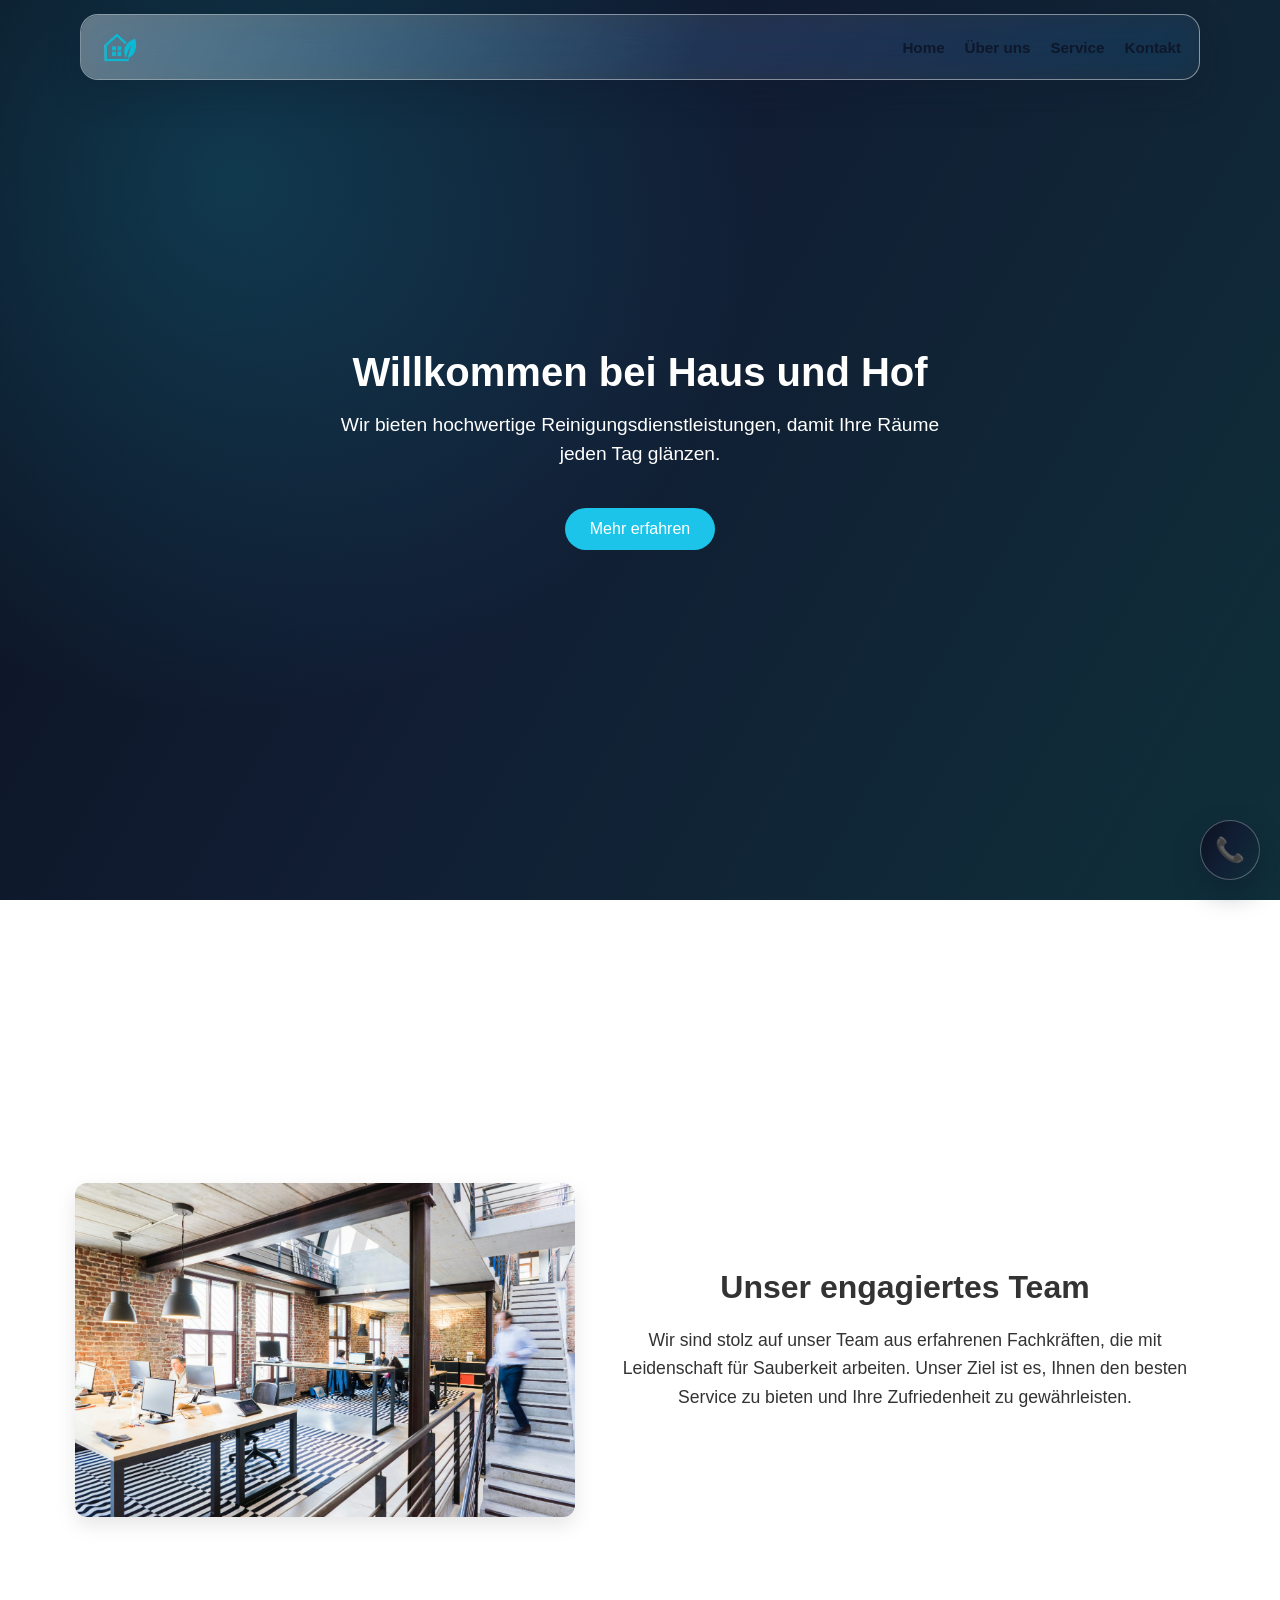
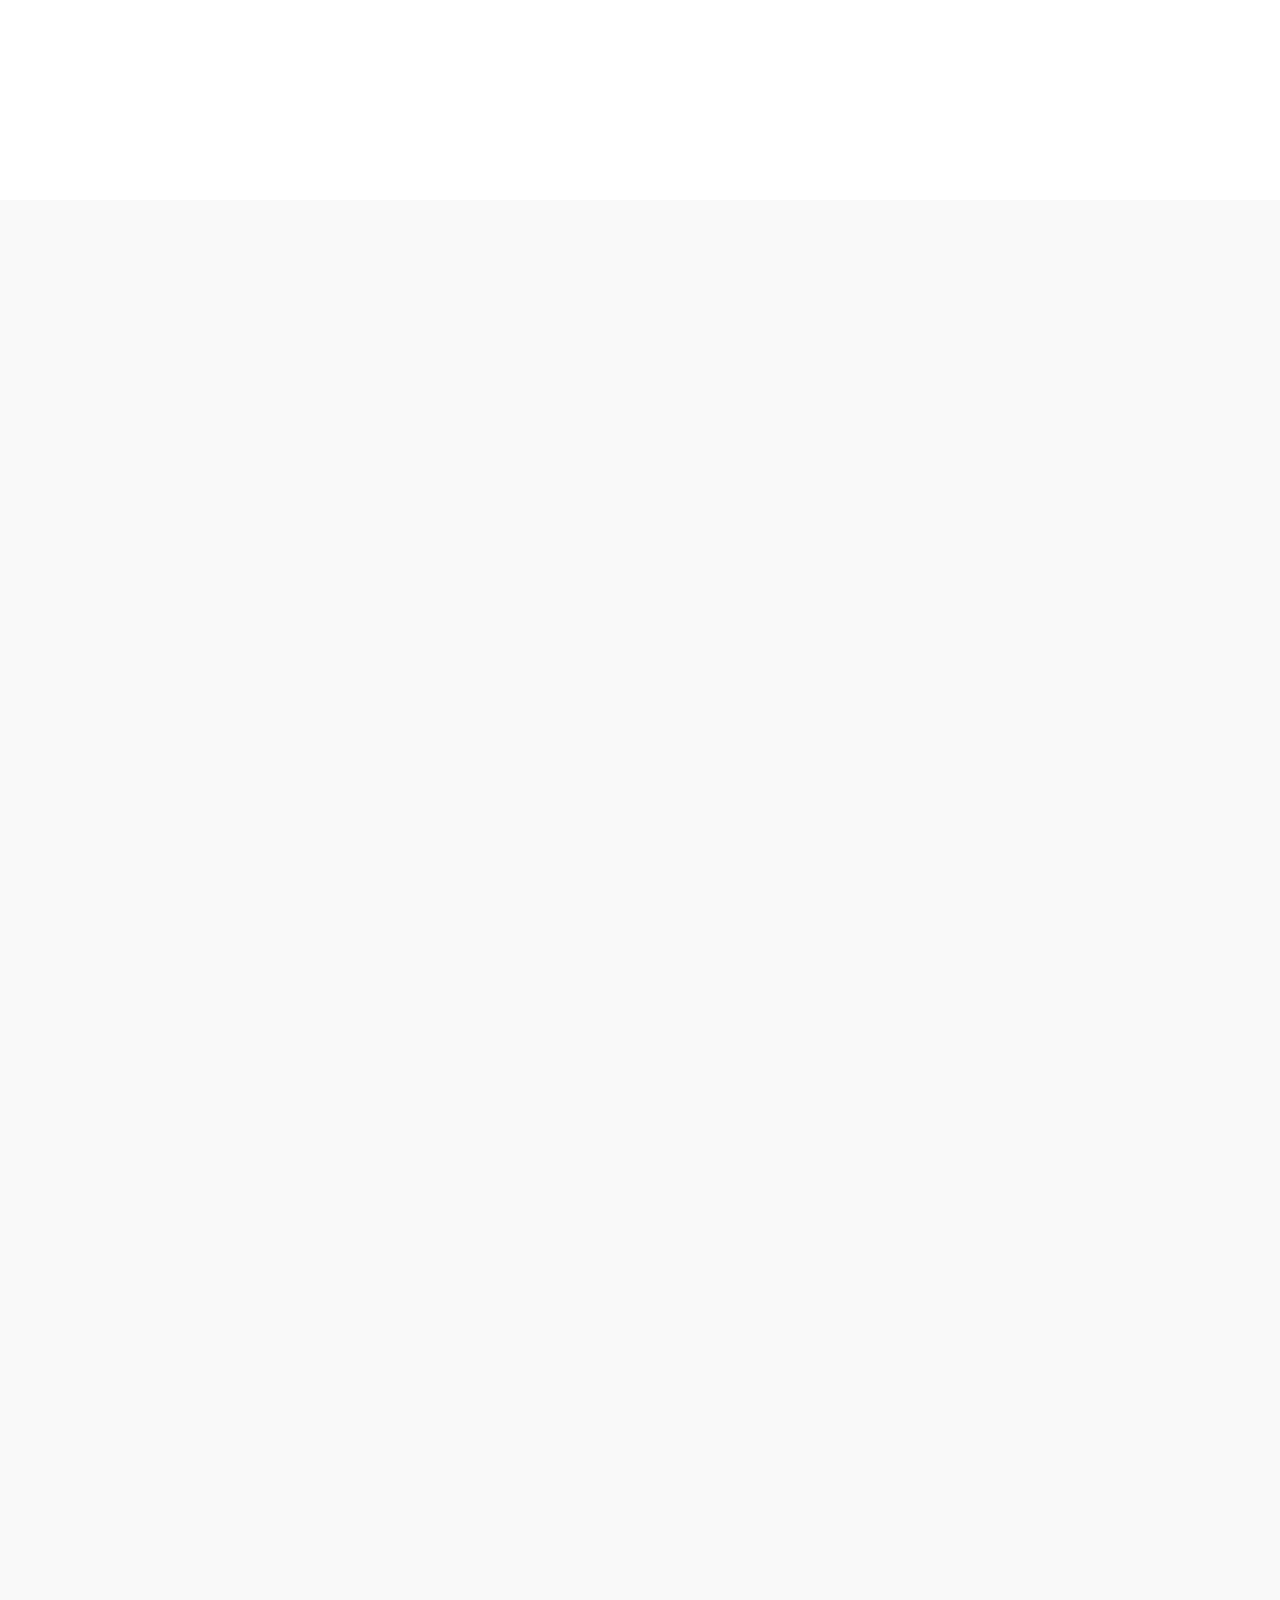
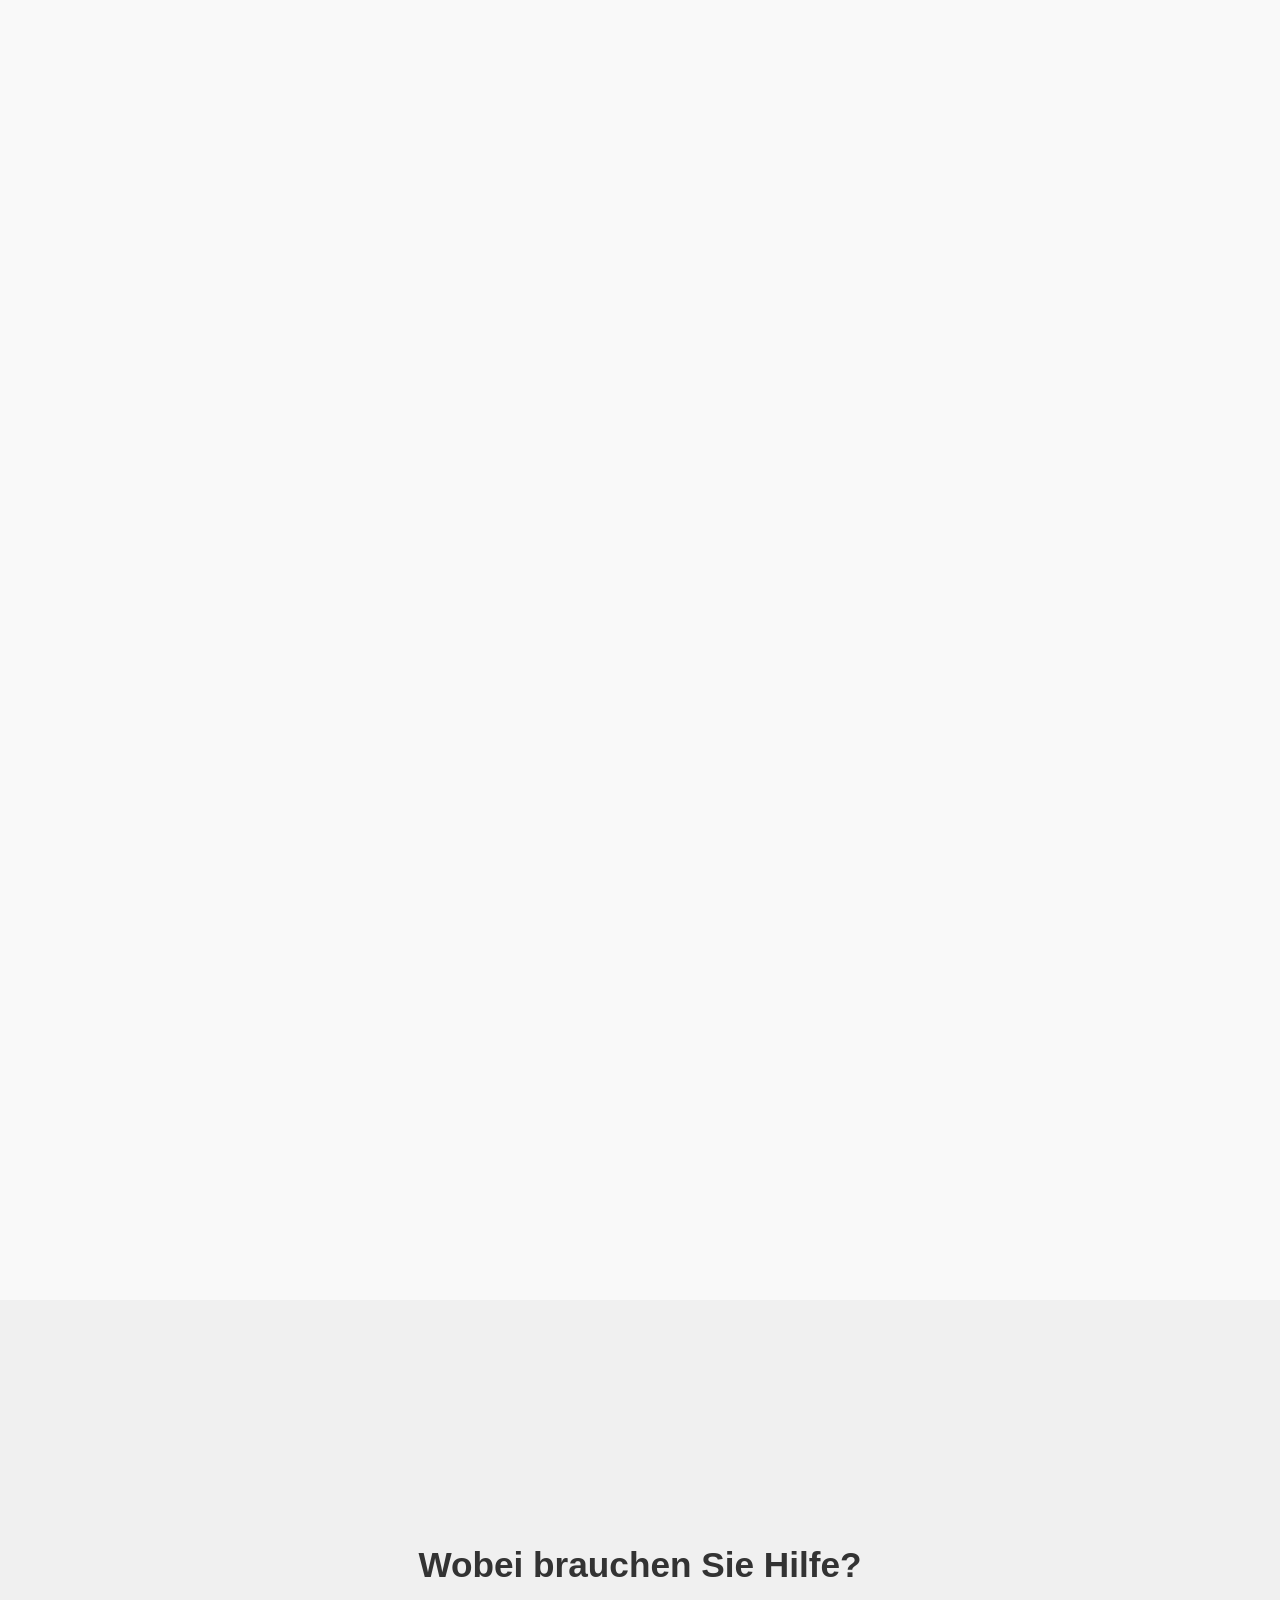
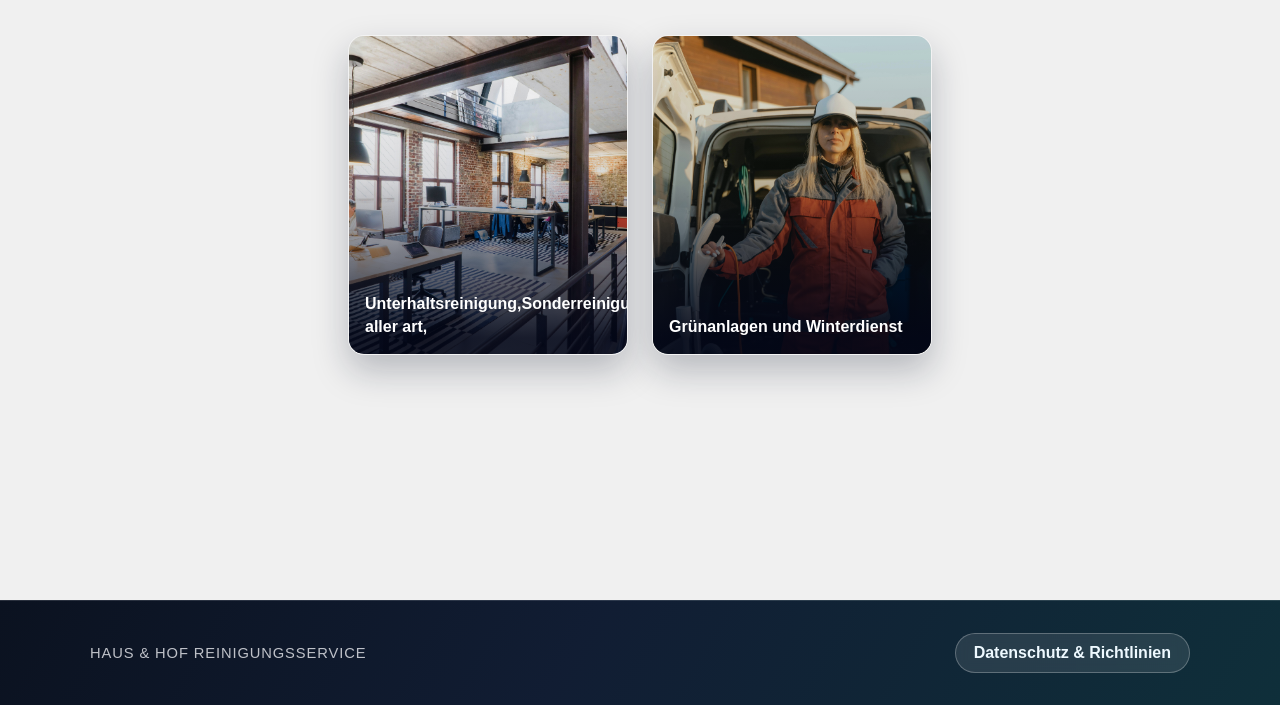
==== commit 7674bc84: "x" ====
--- a/index.html
+++ b/index.html
@@ -141,93 +141,41 @@
 
   <!-- Privacy & Policy Modal -->
   <div class="modal" id="privacy-modal">
-    <div class="modal-content">
-      <span class="close" id="privacy-close">&times;</span>
-      <h2>Datenschutz &amp; Richtlinien</h2>
-      <p><strong>Wer wir sind:</strong> HAUS & HOF REINIGUNGSSERVICE .</p>
-      <p><strong>Was wir sammeln:</strong> Kontaktdaten, die Sie übermitteln (Dragana Bogdan, huh-betreuung@outlook.at,)</p>
-      <p><strong>Ihre Rechte:</strong> Auskunft, Berichtigung, Löschung, Einschränkung, Datenübertragbarkeit, Widerspruch.</p>
-      <p><strong>Bezirkshauptrmannschaft</strong>Perg</p>
-      <p><strong>UID nummer</strong>ATU82143468</p>
-      <p><strong>Kontakt:</strong> <a href="mailto:huh-betreuung@outlook.at">huh-betreuung@outlook.at</p>
-
+    <div class="modal-content privacy-modal-content">
+      <span class="close privacy-close" id="privacy-close" aria-label="Schließen">&times;</span>
+      <div class="privacy-header">
+        <h2>Datenschutz &amp; Richtlinien</h2>
+        <p>Transparenz und Datenschutz stehen bei uns im Fokus.</p>
+      </div>
+      <div class="privacy-grid">
+        <div class="privacy-item">
+          <h3>Wer wir sind</h3>
+          <p>HAUS &amp; HOF REINIGUNGSSERVICE</p>
+        </div>
+        <div class="privacy-item">
+          <h3>Was wir sammeln</h3>
+          <p>Kontaktdaten, die Sie übermitteln (Dragana Bogdan, huh-betreuung@outlook.at)</p>
+        </div>
+        <div class="privacy-item">
+          <h3>Ihre Rechte</h3>
+          <p>Auskunft, Berichtigung, Löschung, Einschränkung, Datenübertragbarkeit, Widerspruch</p>
+        </div>
+        <div class="privacy-item">
+          <h3>Behörde</h3>
+          <p>Bezirkshauptmannschaft Perg</p>
+        </div>
+        <div class="privacy-item">
+          <h3>UID Nummer</h3>
+          <p>ATU82143468</p>
+        </div>
+        <div class="privacy-item">
+          <h3>Kontakt</h3>
+          <p><a href="mailto:huh-betreuung@outlook.at">huh-betreuung@outlook.at</a></p>
+        </div>
+      </div>
     </div>
   </div>
 
-
-  <script>
-
-  const privacyLink = document.getElementById('privacy-link');
-  const privacyModal = document.getElementById('privacy-modal');
-  const privacyClose = document.getElementById('privacy-close');
-
-  privacyLink.addEventListener('click', function(e) {
-    e.preventDefault();
-    privacyModal.style.display = 'flex';
-  });
-
-  privacyClose.addEventListener('click', function() {
-    privacyModal.style.display = 'none';
-  });
-
-  window.addEventListener('click', function(e) {
-    if (e.target === privacyModal) {
-      privacyModal.style.display = 'none';
-    }
-  });
-
-  window.addEventListener('keydown', function(e) {
-    if (e.key === 'Escape') {
-      privacyModal.style.display = 'none';
-    }
-  });
-
-
-
-
-    // Animate sections
-    const observer = new IntersectionObserver(entries => {
-      entries.forEach(entry => {
-        if (entry.isIntersecting) {
-          entry.target.classList.add('show');
-        }
-      });
-    }, { threshold: 0.2 });
-
-    document.querySelectorAll('section').forEach(section => observer.observe(section));
-
-    // Contact modal from service cards
-    const contactModal = document.getElementById("contact-modal");
-    const contactModalTitle = document.getElementById("contact-modal-title");
-    const contactModalClose = document.getElementById("contact-modal-close");
-    const contactSubjectInput = document.getElementById("contact-subject");
-
-    document.querySelectorAll('.service-card').forEach(card => {
-      card.addEventListener('click', () => {
-        const selectedSubject = card.dataset.subject || card.dataset.service;
-        contactModalTitle.textContent = `Kontakt - ${selectedSubject}`;
-        contactSubjectInput.value = selectedSubject;
-        contactModal.style.display = "flex";
-      });
-    });
-
-    contactModalClose.addEventListener('click', () => {
-      contactModal.style.display = "none";
-    });
-
-    window.addEventListener('click', (e) => {
-      if (e.target === contactModal) {
-        contactModal.style.display = "none";
-      }
-    });
-
-    // Form
-    document.getElementById('contact-form').addEventListener('submit', e => {
-      e.preventDefault();
-      alert('Ihre Nachricht wurde gesendet!');
-      contactModal.style.display = "none";
-      e.target.reset();
-    });
-  </script>
+  <script src="assets/js/script.js"></script>
 </body>
 </html>
--- a/assets/css/style.css
+++ b/assets/css/style.css
@@ -45,11 +45,11 @@
       align-items: center;
       padding: 12px 18px;
       border-radius: 18px;
-      background: linear-gradient(135deg, rgba(255, 255, 255, 0.34), rgba(255, 255, 255, 0.12));
+      background: linear-gradient(135deg, rgba(255, 255, 255, 0.15), rgba(255, 255, 255, 0.06));
       border: 1px solid rgba(255, 255, 255, 0.45);
       box-shadow: 0 14px 34px rgba(15, 23, 42, 0.22);
       backdrop-filter: blur(16px) saturate(170%);
-      -webkit-backdrop-filter: blur(16px) saturate(170%);
+      -webkit-backdrop-filter: blur(6px) saturate(170%);
       z-index: 1000;
     }
     nav::before {
@@ -560,13 +560,22 @@
       border-radius: 10px;
       max-width: 400px;
       text-align: center;
+      position: relative;
     }
     .close {
       position: absolute;
-      top: 15px;
-      right: 20px;
+      top: 10px;
+      right: 12px;
+      width: 32px;
+      height: 32px;
+      display: inline-flex;
+      align-items: center;
+      justify-content: center;
       font-size: 24px;
-      color: #333;
+      line-height: 1;
+      color: #0f172a;
+      background: rgba(15, 23, 42, 0.08);
+      border-radius: 999px;
       cursor: pointer;
     }
 
@@ -638,33 +647,122 @@
 #privacy-modal {
   display: none;
   position: fixed;
-  z-index: 1000;
+  z-index: 10000;
   left: 0;
   top: 0;
   width: 100%;
   height: 100%;
-  background: rgba(0,0,0,0.6);
-  justify-content: center;
-  align-items: center;
-}
-
-#privacy-modal .modal-content {
-  background: #fff;
+  background: radial-gradient(circle at 20% 10%, rgba(29, 196, 233, 0.14), rgba(2, 6, 23, 0.85));
+  backdrop-filter: blur(6px);
+  justify-content: center;
+  align-items: center;
   padding: 20px;
-  border-radius: 8px;
-  max-width: 720px;
-  max-height: 80vh;
+}
+
+#privacy-modal .privacy-modal-content {
+  background: linear-gradient(155deg, rgba(255, 255, 255, 0.96), rgba(244, 250, 255, 0.9));
+  border: 1px solid rgba(255, 255, 255, 0.7);
+  box-shadow: 0 26px 70px rgba(2, 6, 23, 0.45);
+  padding: 26px;
+  border-radius: 20px;
+  max-width: 860px;
+  width: 100%;
+  max-height: min(86vh, 760px);
   overflow-y: auto;
   position: relative;
 }
 
-#privacy-modal .close {
+#privacy-modal .privacy-close {
   position: absolute;
-  right: 12px;
-  top: 8px;
+  right: 14px;
+  top: 14px;
+  width: 34px;
+  height: 34px;
+  display: inline-flex;
+  align-items: center;
+  justify-content: center;
   font-size: 24px;
+  line-height: 1;
+  border-radius: 999px;
+  color: #0f172a;
+  background: rgba(15, 23, 42, 0.08);
+  transition: background 0.25s ease, transform 0.25s ease;
   cursor: pointer;
 }
 
-
-
+#privacy-modal .privacy-close:hover {
+  background: rgba(29, 196, 233, 0.25);
+  transform: scale(1.03);
+}
+
+#privacy-modal .privacy-header {
+  margin-bottom: 16px;
+  padding-right: 40px;
+}
+
+#privacy-modal .privacy-header h2 {
+  margin: 0 0 8px;
+  font-size: 1.9rem;
+  color: #0f172a;
+}
+
+#privacy-modal .privacy-header p {
+  margin: 0;
+  color: #334155;
+  max-width: 680px;
+}
+
+#privacy-modal .privacy-grid {
+  display: grid;
+  grid-template-columns: repeat(2, minmax(0, 1fr));
+  gap: 12px;
+}
+
+#privacy-modal .privacy-item {
+  background: rgba(255, 255, 255, 0.72);
+  border: 1px solid rgba(148, 163, 184, 0.2);
+  border-radius: 14px;
+  padding: 14px;
+  text-align: left;
+}
+
+#privacy-modal .privacy-item h3 {
+  margin: 0 0 6px;
+  font-size: 0.95rem;
+  letter-spacing: 0.04em;
+  text-transform: uppercase;
+  color: #0b839c;
+}
+
+#privacy-modal .privacy-item p {
+  margin: 0;
+  font-size: 1rem;
+  color: #0f172a;
+  line-height: 1.5;
+}
+
+#privacy-modal .privacy-item a {
+  color: #0b839c;
+  font-weight: 700;
+  text-decoration: none;
+}
+
+#privacy-modal .privacy-item a:hover {
+  text-decoration: underline;
+}
+
+@media (max-width: 700px) {
+  #privacy-modal .privacy-modal-content {
+    padding: 20px;
+    border-radius: 16px;
+  }
+
+  #privacy-modal .privacy-header h2 {
+    font-size: 1.45rem;
+  }
+
+  #privacy-modal .privacy-grid {
+    grid-template-columns: 1fr;
+  }
+}
+
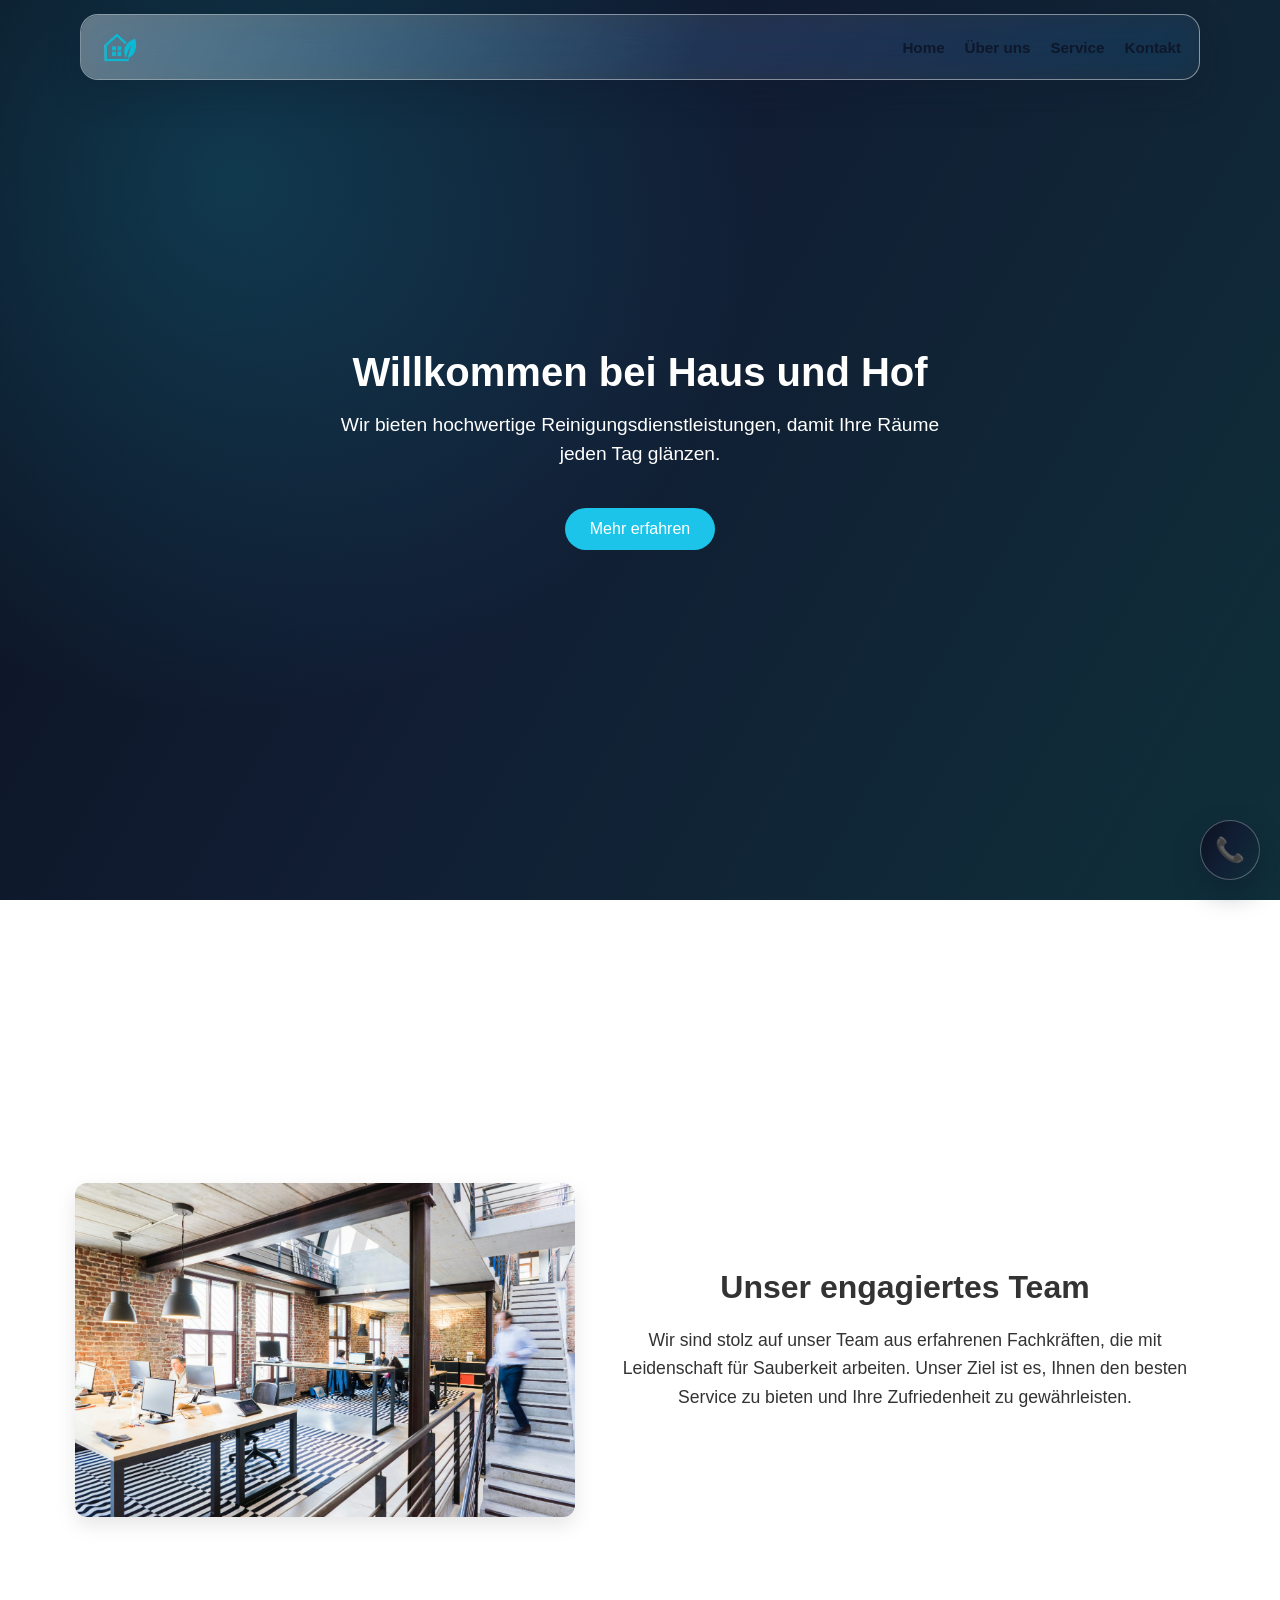
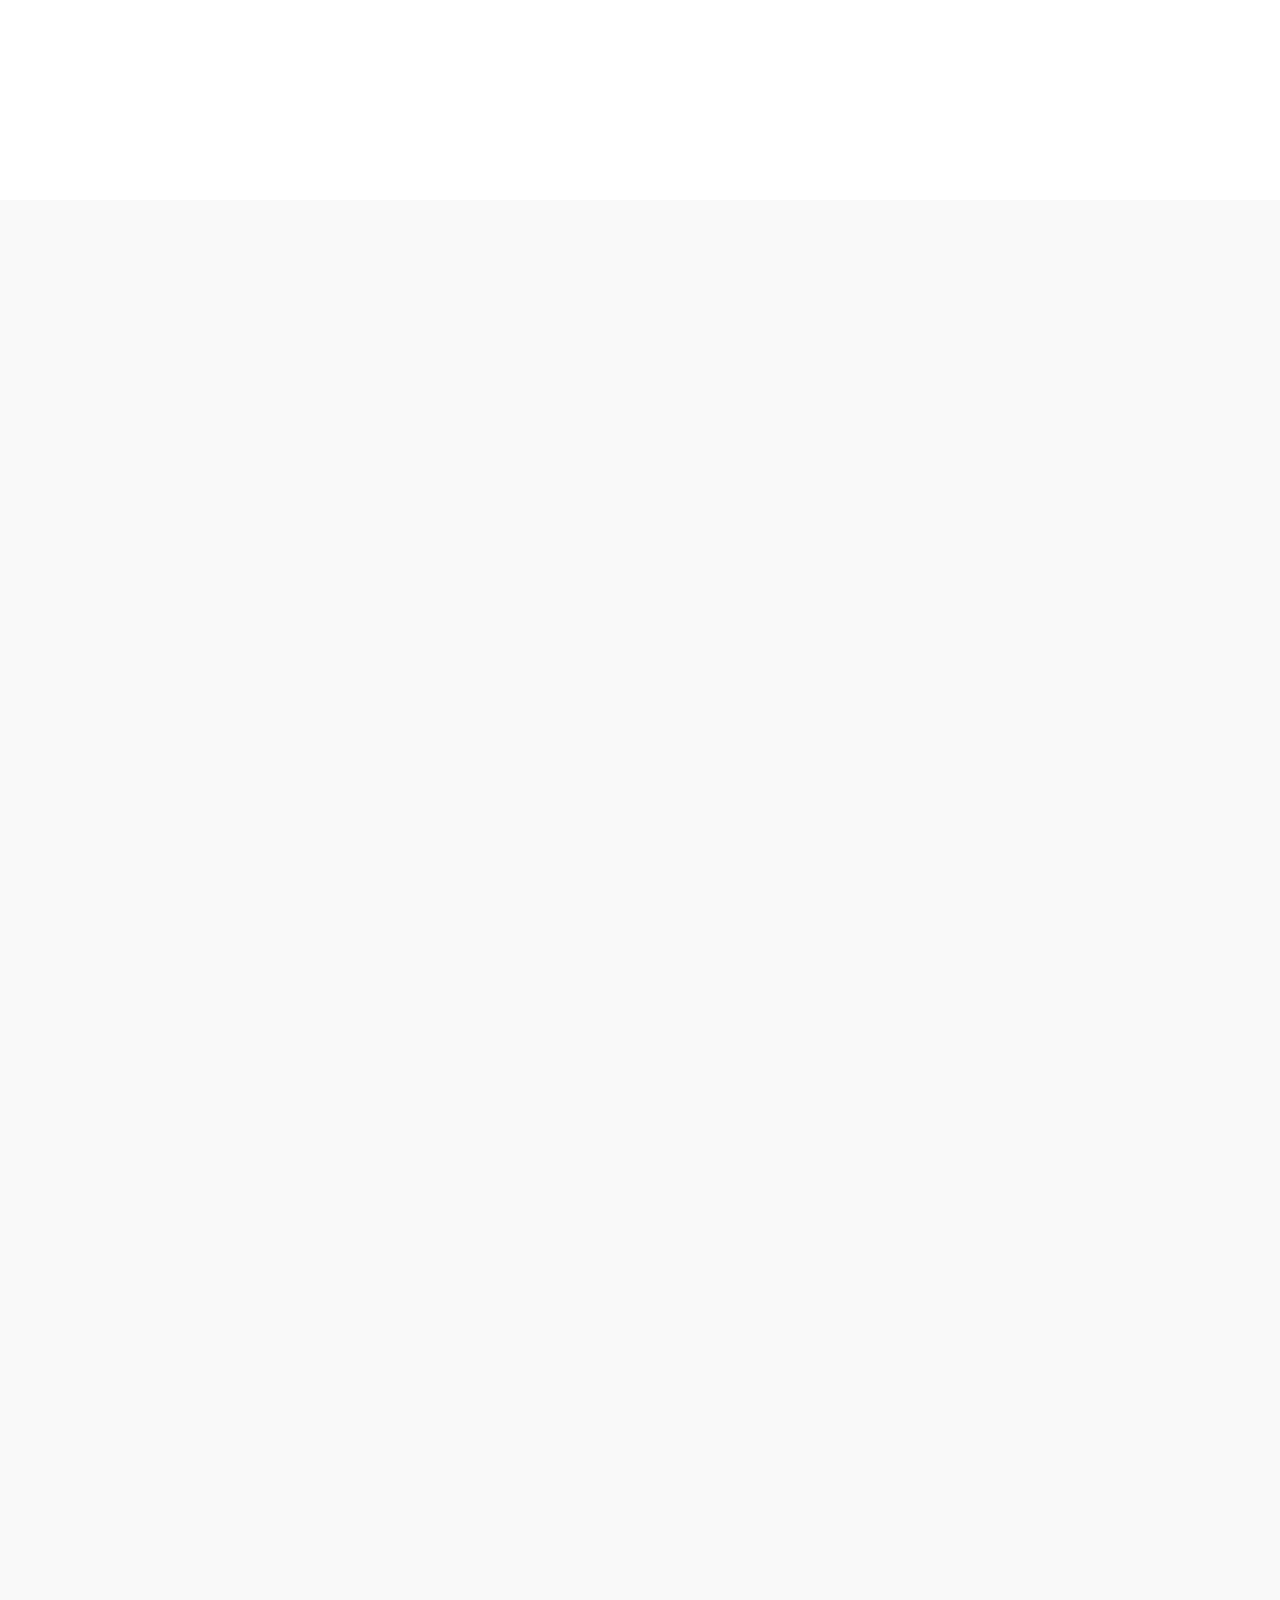
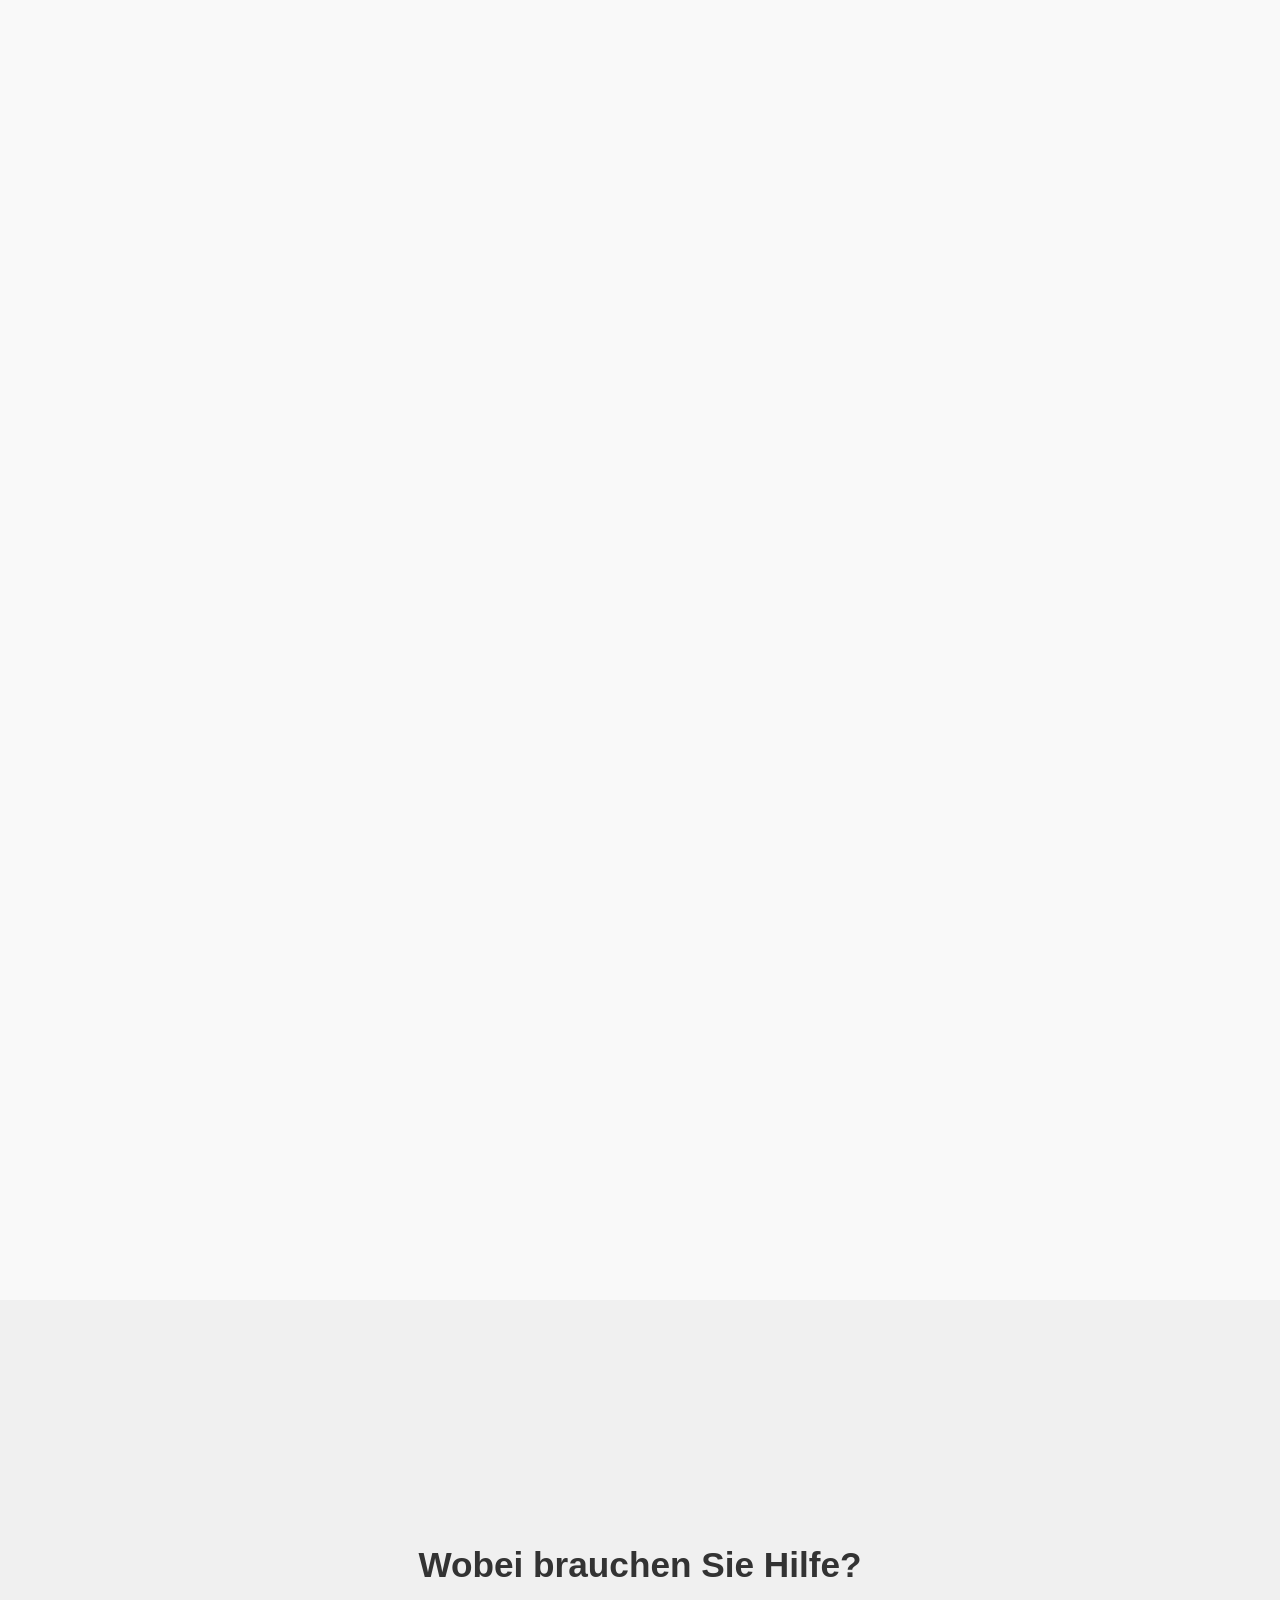
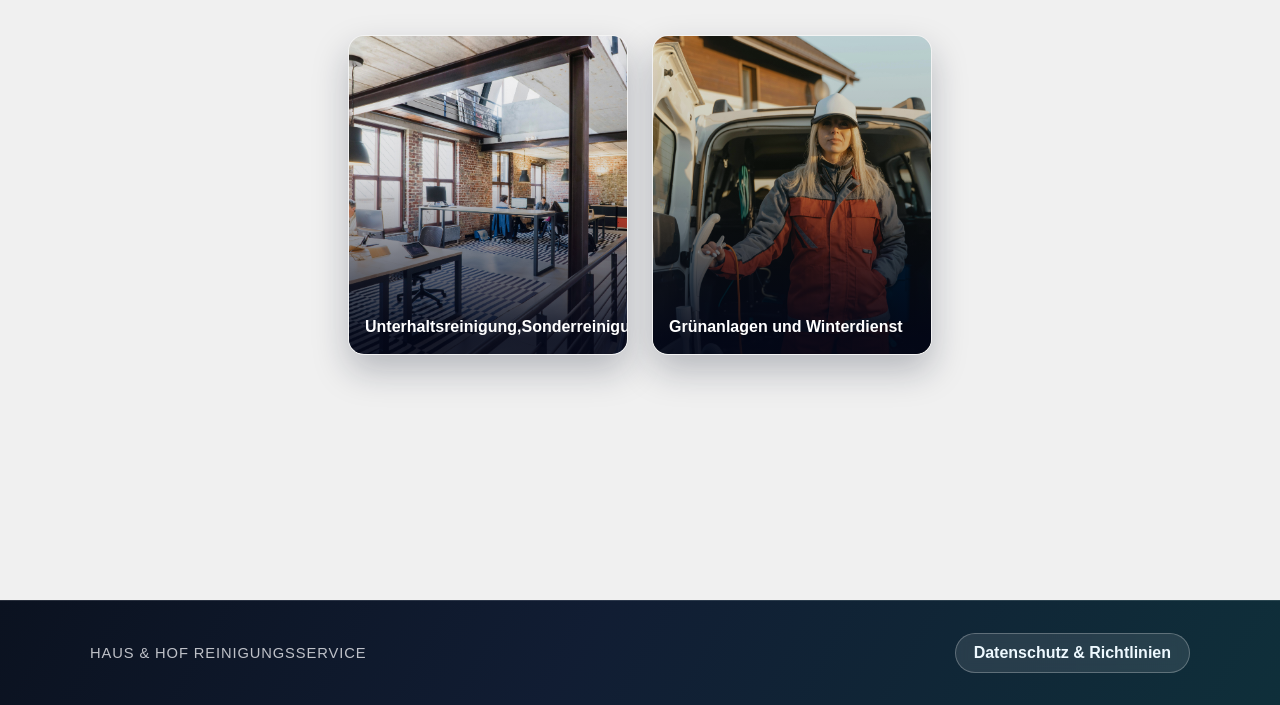
==== commit 4f4fb2f7: "fixing card" ====
--- a/index.html
+++ b/index.html
@@ -100,7 +100,7 @@
     <div class="service-cards">
       <div class="service-card" data-service="Innenreinigung" data-subject="Innenreinigung">
         <img src="assets/media/inside.jpg" alt="Innenreinigung">
-        <span>Unterhaltsreinigung,Sonderreinigung,Stiegenhausreinigung,Reinigung aller art,</span>
+        <span>Unterhaltsreinigung,Sonderreinigung</span>
       </div>
       <div class="service-card" data-service="Außenreinigung" data-subject="Außenreinigung">
         <img src="assets/media/outside.jpg" alt="Außenreinigung">
--- a/assets/css/style.css
+++ b/assets/css/style.css
@@ -270,17 +270,19 @@
 .card {
   background: #fff;
   border-radius: 12px;
+  border: 1px solid transparent;
   box-shadow: 0 8px 24px rgba(0, 0, 0, 0.08);
   flex: 1 1 300px; /* ← makes them grow/shrink nicely */
   max-width: 300px;
   padding: 25px;
-  text-align: left;
-  transition: transform 0.3s ease, box-shadow 0.3s ease;
+  text-align: center;
+  transition: transform 0.3s ease, box-shadow 0.3s ease, border-color 0.3s ease;
 }
 
 .card:hover {
-  transform: translateY(-5px);
-  box-shadow: 0 12px 30px rgba(0, 0, 0, 0.15);
+  transform: translateY(-8px) scale(1.02);
+  border-color: rgba(0, 191, 166, 0.45);
+  box-shadow: 0 18px 36px rgba(0, 0, 0, 0.16);
 }
 
 .card h3 {
@@ -765,4 +767,3 @@
     grid-template-columns: 1fr;
   }
 }
-
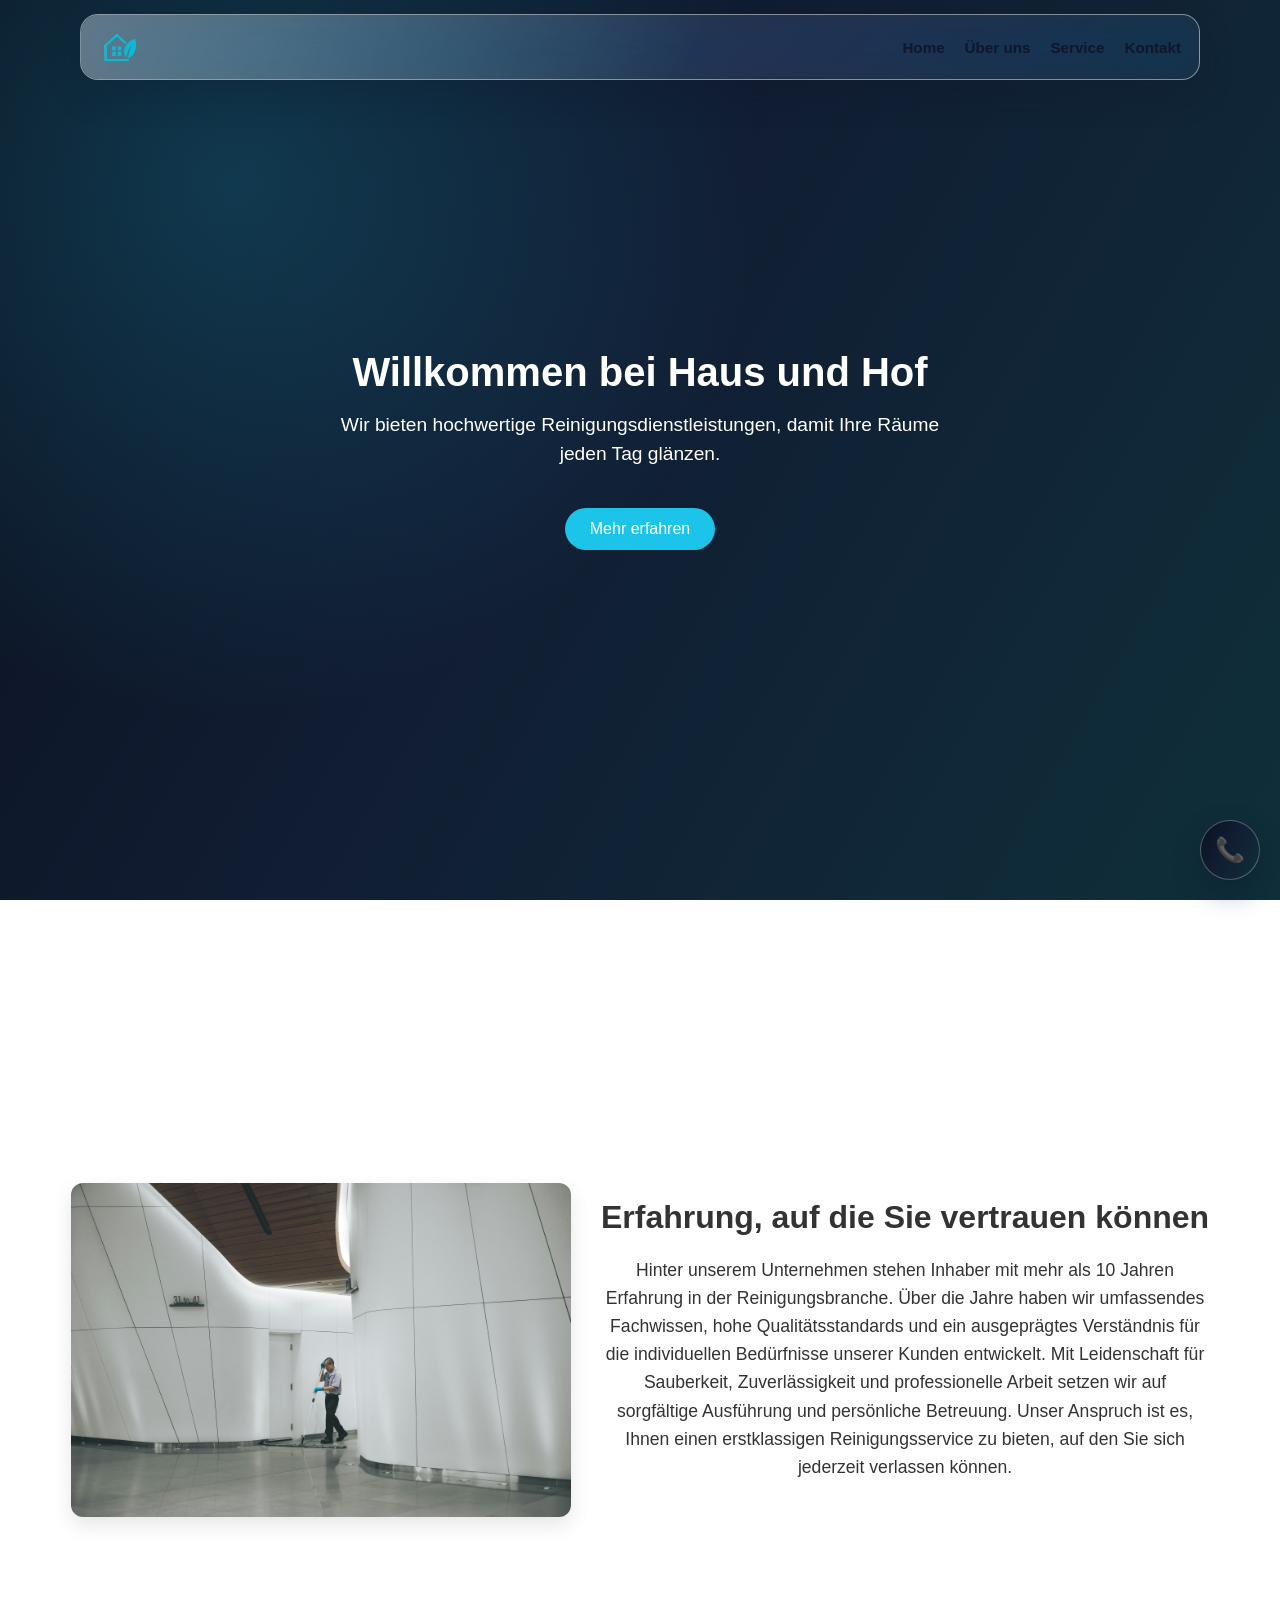
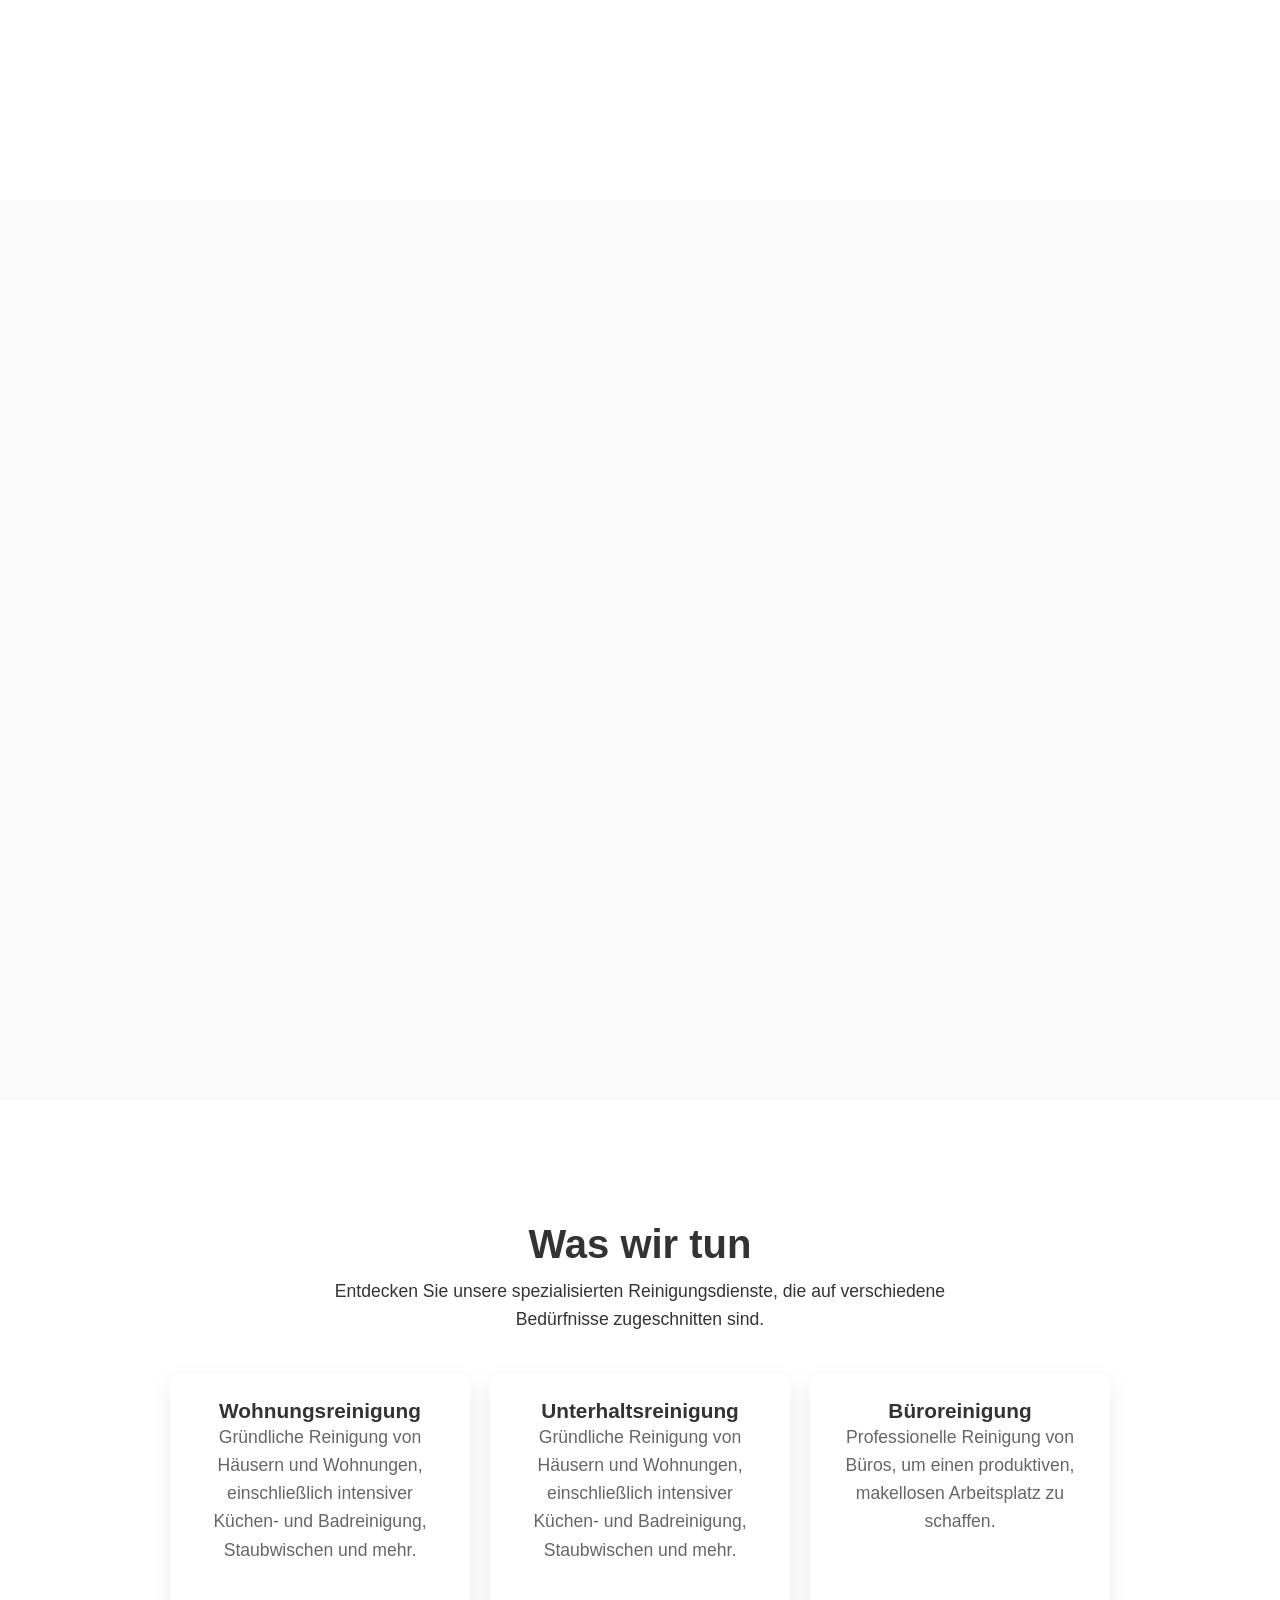
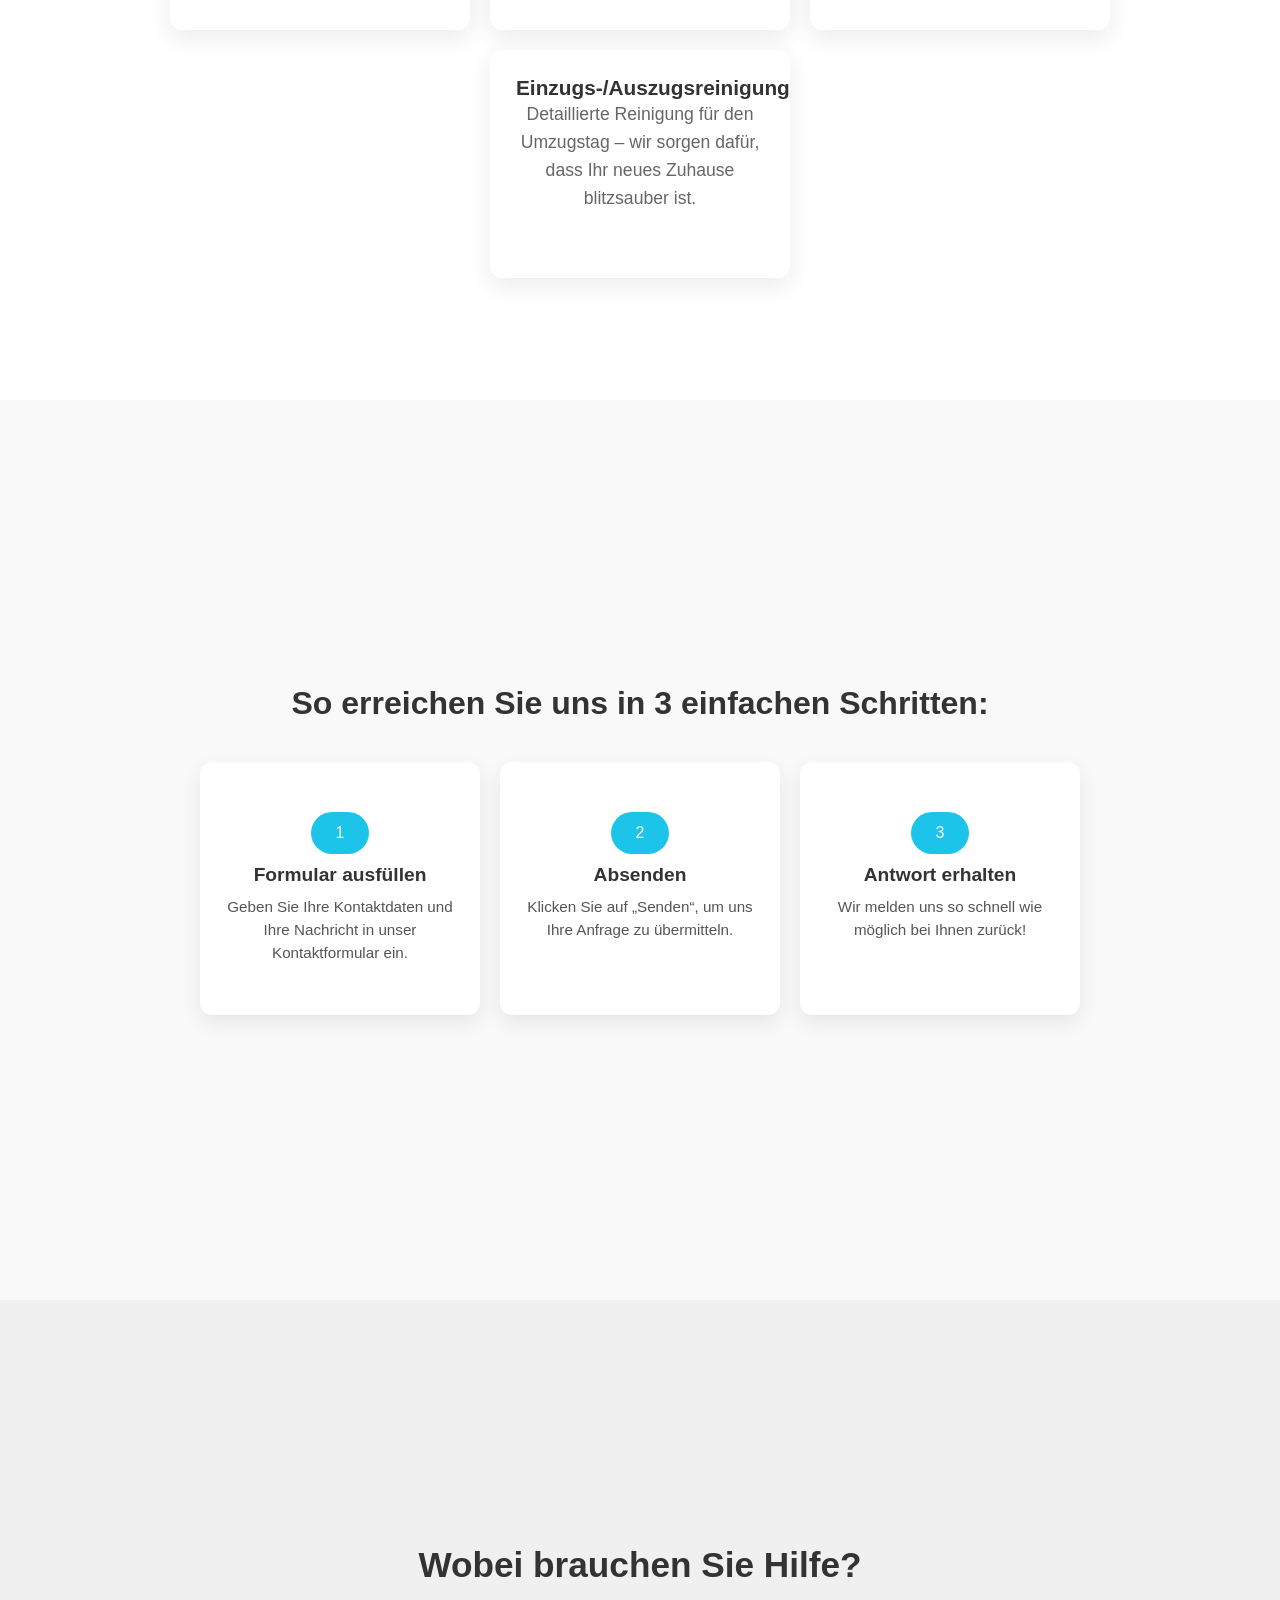
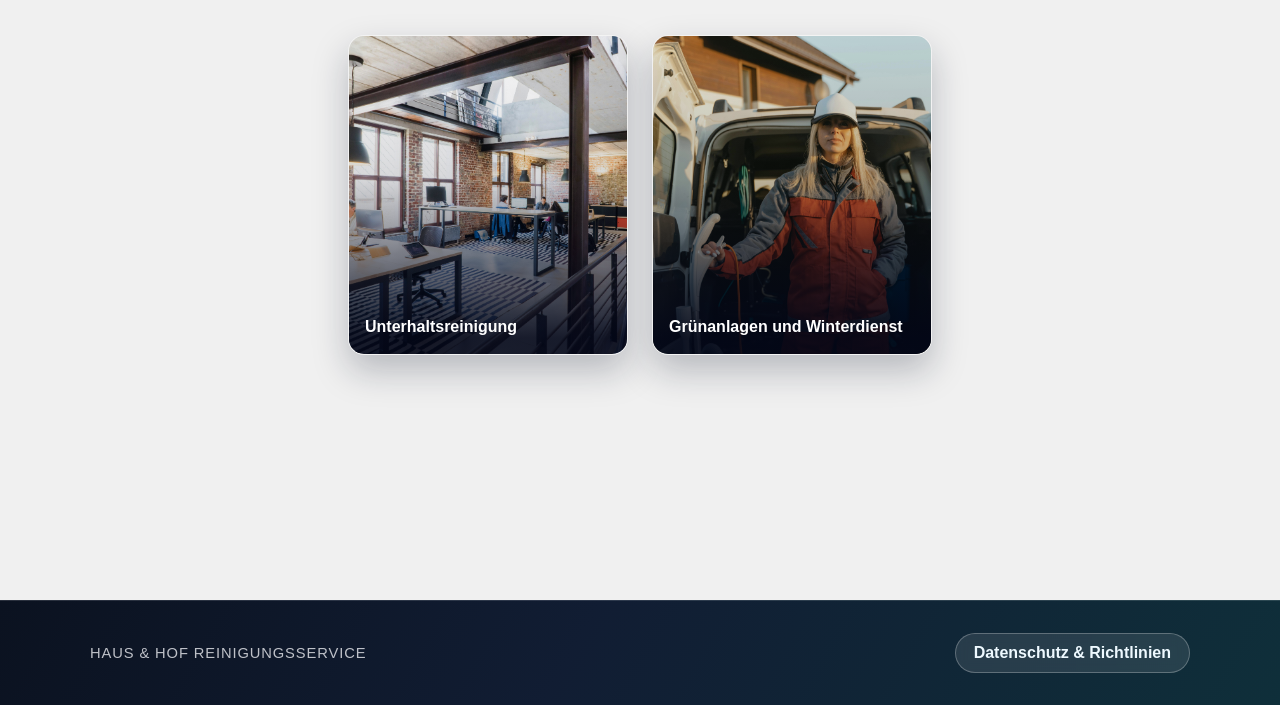
==== commit dc98fefe: "icon" ====
--- a/index.html
+++ b/index.html
@@ -5,6 +5,7 @@
   <meta name="viewport" content="width=device-width, initial-scale=1" />
   <title>HUF Cleaning Services</title>
   <link rel="stylesheet" href="assets/css/style.css" />
+  <link rel="icon" type="image/png" href="/logonobackground.png">
 </head>
 <body>
 
@@ -28,10 +29,11 @@
 
   <section id="about-highlight" class="about-highlight">
   <div class="about-content">
-    <img src="assets/media/inside.jpg" alt="Unser Reinigungsteam" />
+    <img src="assets/media/huhfoto2.jpg" alt="Unser Reinigungsteam" />
     <div class="about-text">
-      <h2>Unser engagiertes Team</h2>
-      <p>Wir sind stolz auf unser Team aus erfahrenen Fachkräften, die mit Leidenschaft für Sauberkeit arbeiten. Unser Ziel ist es, Ihnen den besten Service zu bieten und Ihre Zufriedenheit zu gewährleisten.</p>
+      <h2>Erfahrung, auf die Sie vertrauen können</h2>
+      <p>Hinter unserem Unternehmen stehen Inhaber mit mehr als 10 Jahren Erfahrung in der Reinigungsbranche. Über die Jahre haben wir umfassendes Fachwissen, hohe Qualitätsstandards und ein ausgeprägtes Verständnis für die individuellen Bedürfnisse unserer Kunden entwickelt.
+         Mit Leidenschaft für Sauberkeit, Zuverlässigkeit und professionelle Arbeit setzen wir auf sorgfältige Ausführung und persönliche Betreuung. Unser Anspruch ist es, Ihnen einen erstklassigen Reinigungsservice zu bieten, auf den Sie sich jederzeit verlassen können.</p>
     </div>
   </div>
 </section>
@@ -100,7 +102,7 @@
     <div class="service-cards">
       <div class="service-card" data-service="Innenreinigung" data-subject="Innenreinigung">
         <img src="assets/media/inside.jpg" alt="Innenreinigung">
-        <span>Unterhaltsreinigung,Sonderreinigung</span>
+        <span>Unterhaltsreinigung</span>
       </div>
       <div class="service-card" data-service="Außenreinigung" data-subject="Außenreinigung">
         <img src="assets/media/outside.jpg" alt="Außenreinigung">
